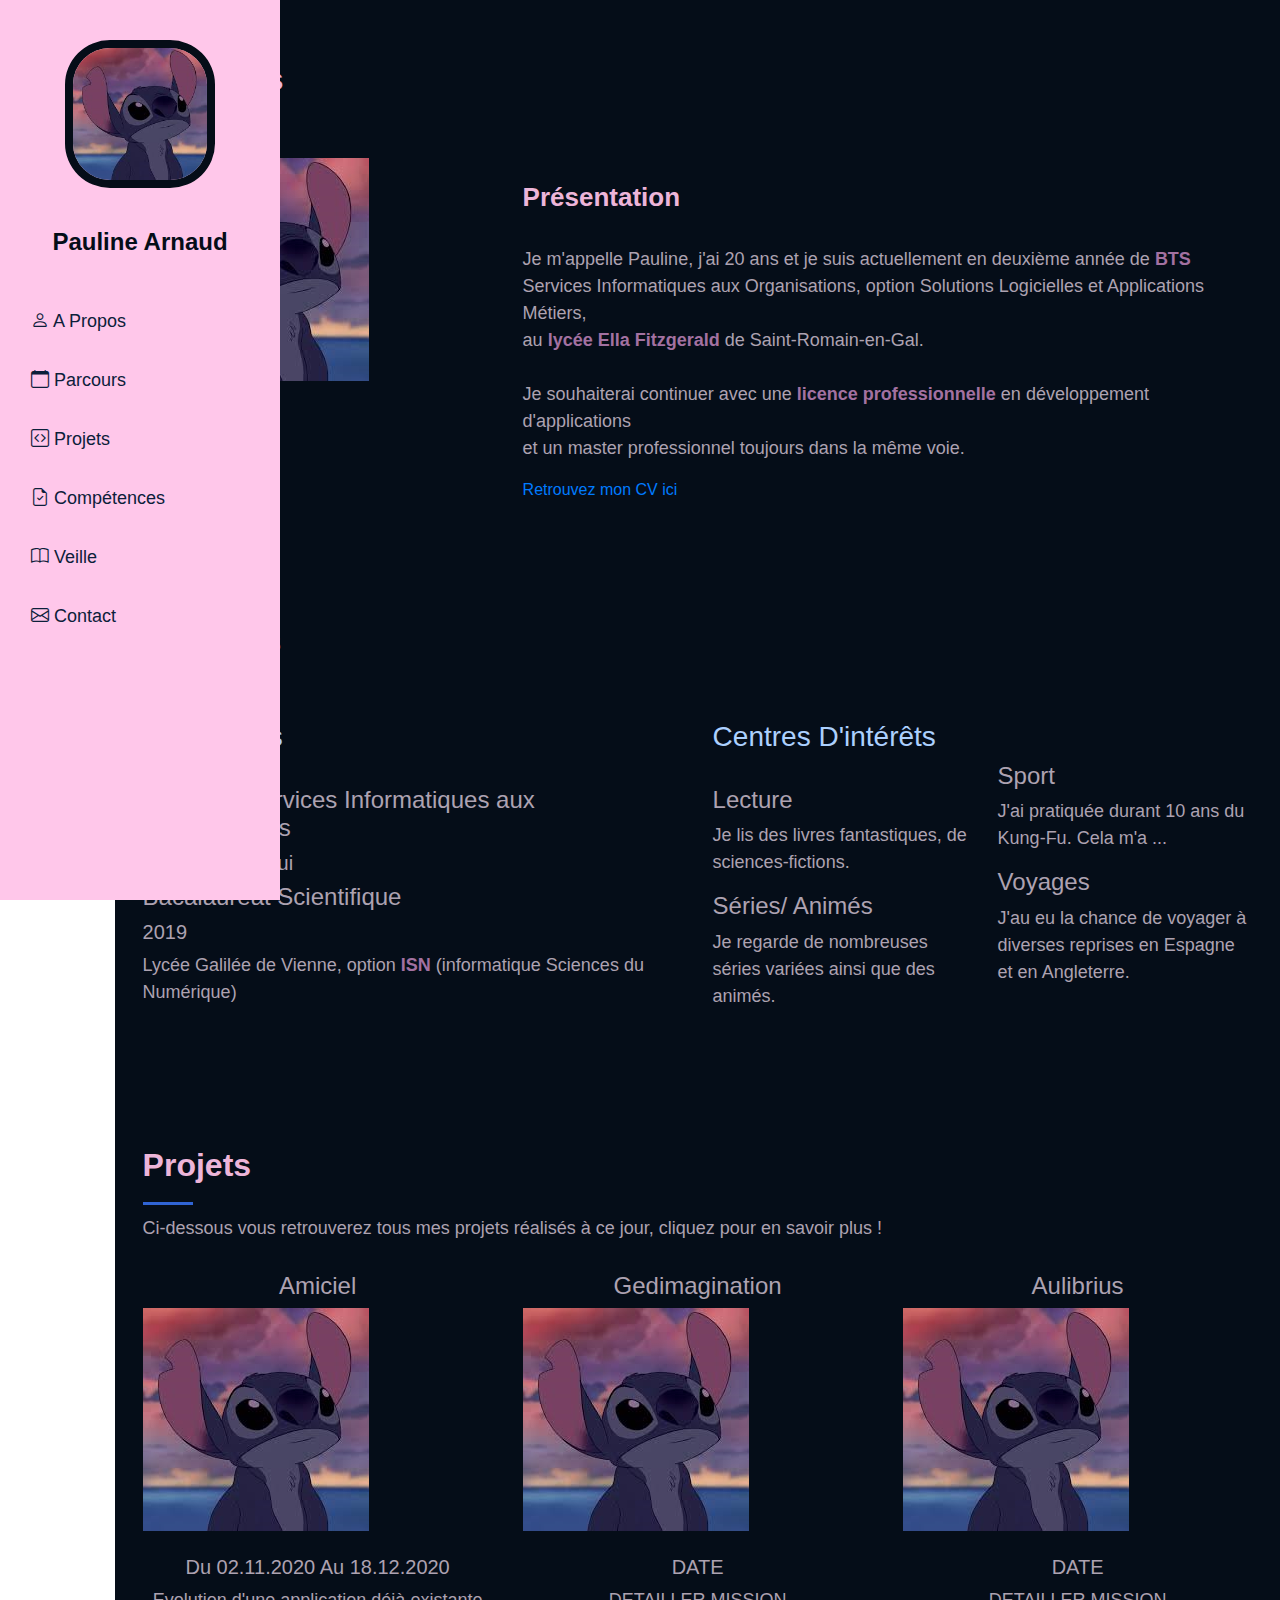
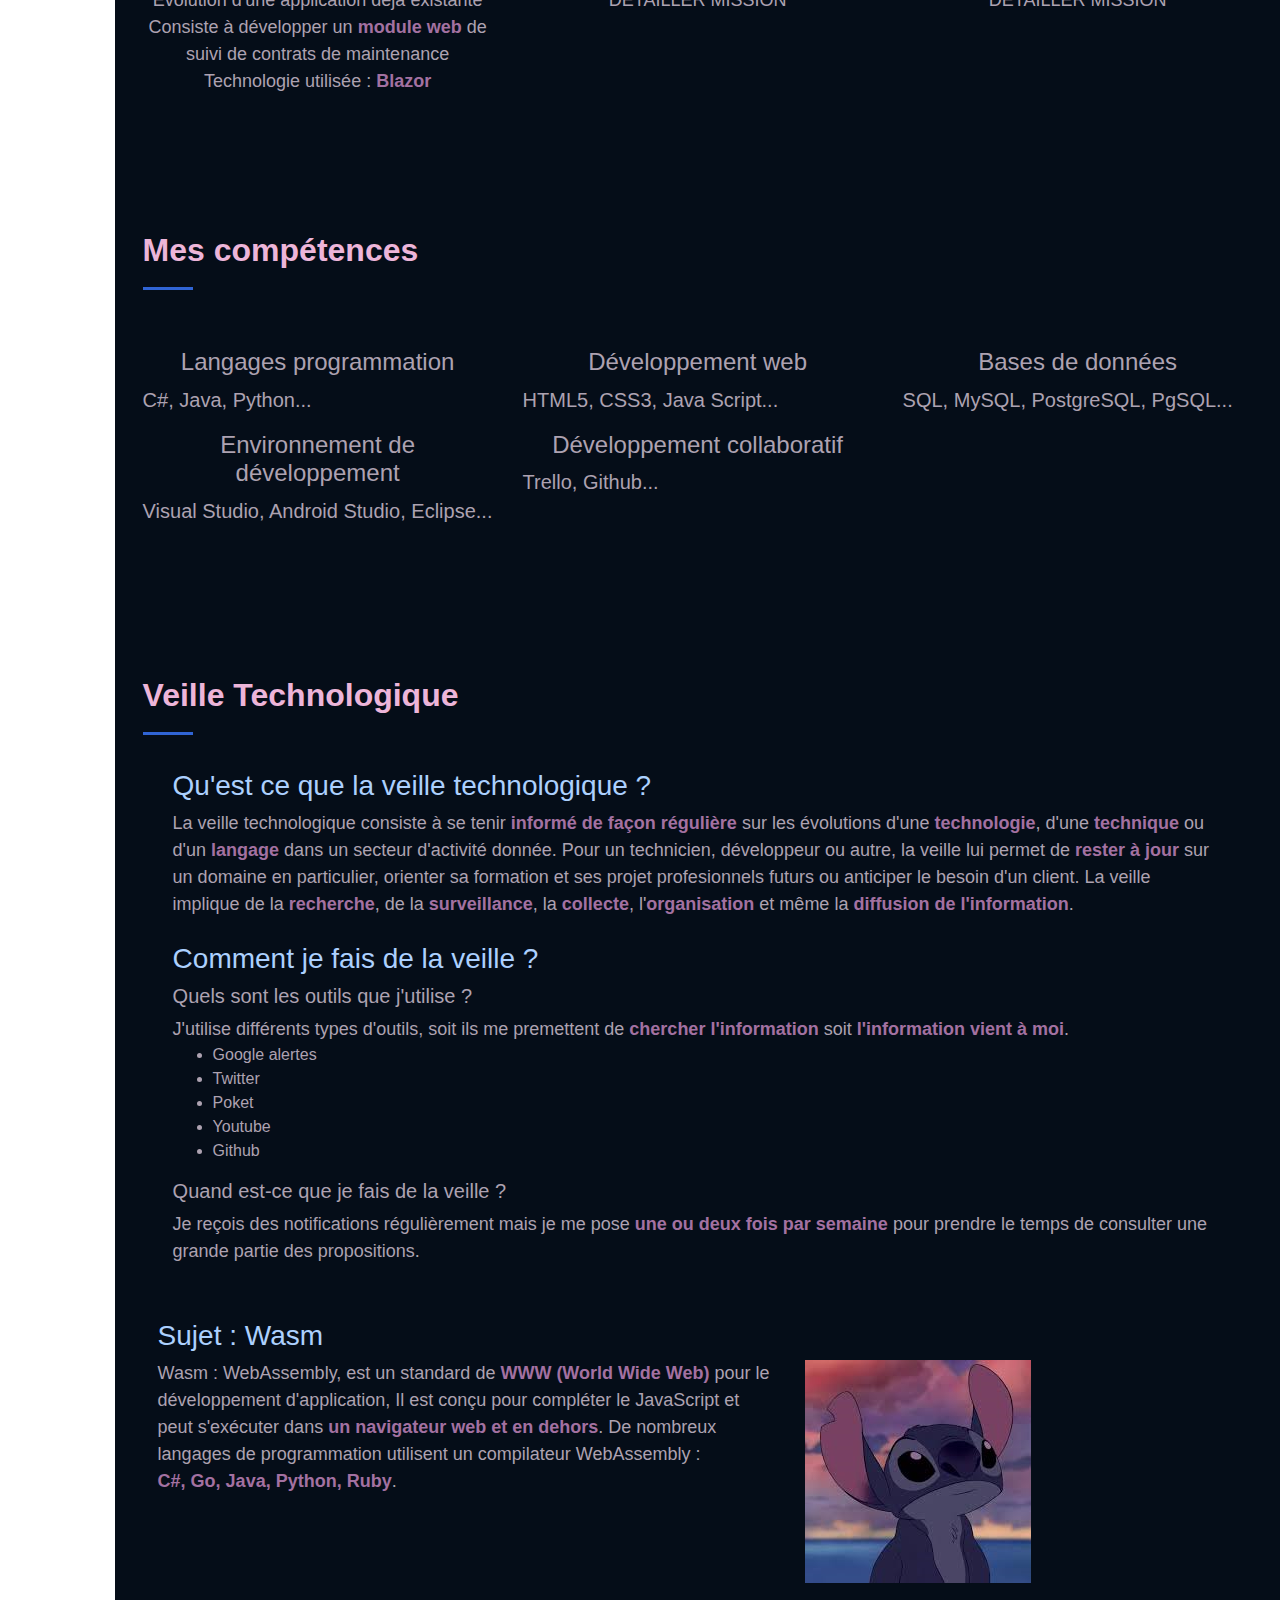
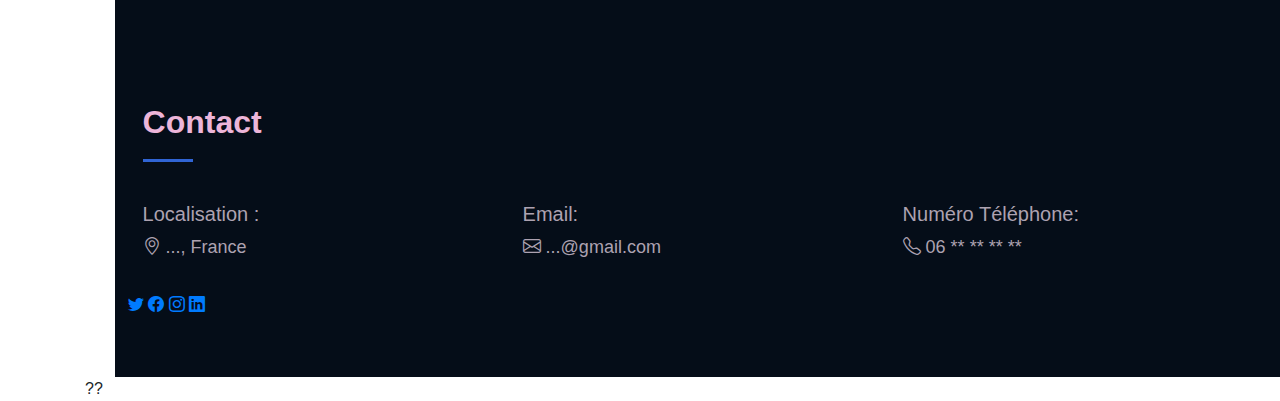
==== index.html @ 7d6a9b61 "Add files via upload" ====
<!DOCTYPE html>
<html lang="en">

<head>
  <meta charset="utf-8">
  <meta content="width=device-width, initial-scale=1.0" name="viewport">

  <title>ARNAUD Pauline Portfolio</title>

  <!-- Fichier CSS -->
  <meta name="viewport" content="width=device-width, initial-scale=1, shrink-to-fit=no">
  <link href="css/style.css" rel="stylesheet">
  <link rel="stylesheet" href="https://cdnjs.cloudflare.com/ajax/libs/font-awesome/4.7.0/css/font-awesome.min.css">
  <link rel="stylesheet" href="https://stackpath.bootstrapcdn.com/bootstrap/4.4.1/css/bootstrap.min.css" integrity="sha384-Vkoo8x4CGsO3+Hhxv8T/Q5PaXtkKtu6ug5TOeNV6gBiFeWPGFN9MuhOf23Q9Ifjh" crossorigin="anonymous">
  <!-- <link href="css/bootstrap.min.css" rel="stylesheet"> -->
  <link href="css/aos.css" rel="stylesheet">
  <link rel="stylesheet" href="https://cdn.jsdelivr.net/npm/bootstrap-icons@1.4.0/font/bootstrap-icons.css">
  <!-- <link href="css/venobox.css" rel="stylesheet"> pour addapter les images sur petit ecran -->

</head>

<body>
  <div id="screen" class="screen-i"></div>
  
  <!-- ======= Header ======= -->
  <header id="header">
    <div class="d-flex flex-column">

      <div class="profile">
        <img src="img/photo.png" alt="Pauline Arnaud" class="img-fluid">
        <center><h1 class="text-light"><a href="index.html">Pauline Arnaud</a></h1></center>
      </div>

      <div class="sidebar" id="mysidebar">
        <a href="#apropos"><i class="bi-person"></i> A Propos</a>
        <a href="#parcours"><i class="bi-calendar"></i> Parcours</a>
        <a href="#projets"><i class="bi-code-square"></i> Projets</a>
        <a href="#competences"><i class="bi-file-earmark-check"></i> Compétences</a>
        <a href="#veille"><i class="bi-book"></i> Veille</a>
        <a href="#contact"><i class="bi-envelope"></i> Contact</a>
        <a href="javascript:void(0);" class="icon" onclick="myFunction()"> Pauline Arnaud
          <i class="fa fa-bars"></i>
        </a>
      </div>

    </div>
  </header><!-- Fin Header -->
  
  <!-- ======= Hero Section ======= -->
  <section id="hero" class="hero-image" style="background-image: url(img/photo.png);">
    <div class="hero-container">
      <center><h1>Pauline Arnaud</h1></center>
      <p><span class="typed" data-typed-items="Bienvenue sur mon Portfolio !"></span>
    </div>

  </section>
  <!-- Fin Hero -->

  
  <main id="main">
    <!-- ======= A Propos Section ======= -->
  <section id="apropos" class="apropos">
    <div class="container">

      <div class="section-title">
        <h2>A Propos</h2>
      </div>

      <div class="row">
        <div class="col-lg-4">
          <img src="img/photo.png" class="img-fluid" alt="Arnaud Pauline">
        </div>
        <div class="col-lg-8 pt-4 pt-lg-0 content">
          <br><h3>Présentation</h3><br>
          <p>
           Je m'appelle Pauline, j'ai 20 ans et je suis actuellement en deuxième année de <strong>BTS</strong> Services Informatiques aux Organisations, option Solutions Logicielles et Applications Métiers,</br> au <strong>lycée Ella Fitzgerald</strong> de Saint-Romain-en-Gal.</br></br>
           Je souhaiterai continuer avec une <strong>licence professionnelle</strong> en développement d'applications</br>et un master professionnel toujours dans la même voie.
          </p>
    <div class="row">
            <div class="col-lg-6">
              <a href="documents/CV-ArnaudPauline.pdf" style="text-decoration:none;" target="_blank">Retrouvez mon CV ici</a>
            </div>
      </div>
    </div>
  </section>
  <!-- Fin A Propos Section -->


  <!-- ======= Parcours Section ======= -->
  <section id="parcours" class="parcours">
    <div class="container">

      <div class="section-title">
        <h2>Parcours</h2>
        </div>

      <div class="row">
        <div class="col-lg-6">
          <h3 class="parcours-title">Formations</h3>
          <div class="parcours-item">
          </br>
            <h4><b>BTS SIO</b> Services Informatiques aux Organisations</h4>
            <h5>2019-Aujourd'hui</h5>
          </div>
          <div class="parcours-item">
            <h4>Bacalauréat Scientifique</h4>
            <h5>2019</h5>
            <p>Lycée Galilée de Vienne, option <strong>ISN</strong> (informatique Sciences du Numérique)</p>
          </div>
        </div>
        <div class="col-lg-6">
          <h3 class="parcours-title">Centres D'intérêts</h3>
          <div class="row">
            <div class="col-lg-6 col-md-6">
              <div class="parcours-item">
              </br>
                <h4>Lecture</h4>
                <p>Je lis des livres fantastiques, de sciences-fictions.</p>
              </div>
              <div class="parcours-item">
                  <h4>Séries/ Animés</h4>
                  <p>Je regarde de nombreuses séries variées ainsi que des animés.</p>
              </div>
            </div>
            <div class="col-lg-6 col-md-6">
              <div class="parcours-item">
                <h4>Sport</h4>
                <p>J'ai pratiquée durant 10 ans du Kung-Fu. Cela m'a ...</p>
              </div>
              <div class="parcours-item">
                  <h4>Voyages</h4>
                  <p>J'au eu la chance de voyager à diverses reprises en Espagne et en Angleterre.</p>
              </div>
            </div>
          </div>
        </div>
      </div>

    </div>
  </section>
  <!-- Fin Parcours Section -->


  <!-- ======= Projets Section ======= -->
  <section id="projets" class="projets section-bg">
    <div class="container">

      <div class="section-title">
        <h2>Projets</h2>
        <p>Ci-dessous vous retrouverez tous mes projets réalisés à ce jour, cliquez pour en savoir plus !</p>
      </div>

      <div class="row projets-container">

        <div class="col-lg-4 col-md-6 projets-item">
          <h4 style="text-align:center">Amiciel</h4>
            <div class="projets-links">
              <a href="projet_amiciel.html" title="En savoir plus"><img src="img/photo.png" class="img-fluid"></a> 
            </div><br>
            <center><h5 class="date">Du 02.11.2020 Au 18.12.2020</h5></center>
            <p style="text-align: center;">Evolution d'une application déjà existante<br>Consiste à développer un <strong>module web</strong> de suivi de contrats de maintenance</br>Technologie utilisée : <strong>Blazor</strong></p>
        </div>

        <div class="col-lg-4 col-md-6 projets-item">
          <h4 style="text-align:center">Gedimagination</h4>
            <div class="projets-wrap">
              <a href="#" title="En savoir plus"><img src="img/photo.png" class="img-fluid"></a>
            </div><br>
            <center><h5 class="date">DATE</h5></center>
            <p style="text-align:center">DETAILLER MISSION</p>
      </div>

        <div class="col-lg-4 col-md-6 projets-item">
          <h4 style="text-align:center">Aulibrius</h4>
            <div class="projets-wrap">
              <a href="#" title="En savoir plus"><img src="img/photo.png" class="img-fluid"></a>  
            </div><br>
            <center><h5 class="date">DATE</h5></center>
            <p style="text-align:center">DETAILLER MISSION</p>
        </div>

      </div>
    </div>
  </section>
  <!-- Fin Projets Section -->


  <!-- ======= Mes compétences Section ======= -->
  <section id="competences" class="competences section-bg">
    <div class="container">

      <div class="section-title">
        <h2>Mes compétences</h2></br></br>
        <div class="row">
          <div class="col-lg-4 col-md-12 col-sm-12">
            <h4 class="text-center">Langages programmation</h4>
            <span class="lead">C#, Java, Python...</span>
          </div>
          <div class="col-lg-4 col-md-12 col-sm-12">
            <h4 class="text-center">Développement web</h4>
            <span class="lead">HTML5, CSS3, Java Script...</span>
          </div>
          <div class="col-lg-4 col-md-12 col-sm-12">
            <h4 class="text-center">Bases de données</h4>
            <span class="lead">SQL, MySQL, PostgreSQL, PgSQL...</span>
          </div>
        </div>
        <div class="row mt-3">
          <div class="col-lg-4 col-md-12 col-sm-12">
            <h4 class="text-center">Environnement de développement</h4>
            <span class="lead">Visual Studio, Android Studio, Eclipse...</span>
          </div>
          <div class="col-lg-4 col-md-12 col-sm-12">
            <h4 class="text-center">Développement collaboratif</h4>
            <span class="lead">Trello, Github...</span>
          </div>
        </div>
      </div>

    </div>
  </section>
  <!-- Fin Mes compétences Section -->


  <!-- ======= Veilles Section ======= -->
  <section id="veille" class="veille">
    <div class="container">
      <div class="section-title">
        <h2>Veille Technologique</h2></br>
        <div class="container">
          <div class="col-lg-12">
            <h3>Qu'est ce que la veille technologique ?</h3>
            <p>La veille technologique consiste à se tenir <strong>informé de façon régulière</strong> sur les évolutions d'une <strong>technologie</strong>, d'une <strong>technique</strong> ou d'un <strong>langage</strong> dans un secteur d'activité donnée.
               Pour un technicien, développeur ou autre, la veille lui permet de <strong>rester à jour</strong> sur un domaine en particulier, orienter sa formation et ses projet profesionnels futurs ou anticiper le besoin d'un client. 
              La veille implique de la <strong>recherche</strong>, de la <strong>surveillance</strong>, la <strong>collecte</strong>, l'<strong>organisation</strong> et même la <strong>diffusion de l'information</strong>.</p>
          </div></br>
          <div class="col-lg-12">
            <h3>Comment je fais de la veille ?</h3>
            <h5>Quels sont les outils que j'utilise ?</h5>
            <p>J'utilise différents types d'outils, soit ils me premettent de <strong>chercher l'information</strong> soit <strong>l'information vient à moi</strong>.</p>
            <ul class="list-outils">
              <li>Google alertes</li>
              <li>Twitter</li>
              <li>Poket</li>
              <li>Youtube</li>
              <li>Github</li>
            </ul>
            <h5>Quand est-ce que je fais de la veille ?</h5>
            <p>Je reçois des notifications régulièrement mais je me pose <strong>une ou deux fois par semaine</strong> pour prendre le temps de consulter une grande partie des propositions.</p></br>
          </div>
        </div>
        <!-- <a href="veille.html" title="En savoir plus"><img src="img/photo.png" class="img-fluid"></a>  -->
      </div>
      <div class="col-lg-12">
        <h3>Sujet : Wasm</h3>
        <div class="veille-links row">
          <p class="col-lg 6">Wasm : WebAssembly, est un standard de <strong>WWW (World Wide Web)</strong> pour le développement d'application, Il est conçu pour compléter le JavaScript et peut s'exécuter dans <strong>un navigateur web et en dehors</strong>. De nombreux langages de programmation utilisent un compilateur WebAssembly :</br><strong>C#, Go, Java, Python, Ruby</strong>.</p>
          <a href="veille.html" title="En savoir plus" class="col-lg-5"><img src="img/photo.png" class="img-fluid"></a>
        </div>
      </div>

    </div>
  </section>
  <!-- Fin Veilles Section -->


  <!-- ======= Contact Section ======= -->
  <section id="contact" class="contact">
    <div class="container">

      <div class="section-title">
        <h2>Contact</h2>
      </div>

      <div class="row">
        <div class="col-lg-4 info">
          <div class="address">
            <h5>Localisation :</h4>
            <p><i class="bi-geo-alt"></i> ..., France</p>
          </div>
        </div>
        <div class="col-lg-4">
          <div class="email">
            <h5>Email:</h4>
            <p><i class="bi-envelope"></i> ...@gmail.com</p>
          </div>
        </div>
        <div class="col-lg-4">
          <div class="phone">
            
            <h5>Numéro Téléphone:</h4>
            <p><i class="bi-telephone"></i> 06 ** ** ** **</p>
          </div>
        </div>

        <div class="social-links mt-3 text-center">
          <a href="#" class="twitter"><i class="bi-twitter"></i></a>
          <a href="#" class="facebook"><i class="bi-facebook"></i></a>
          <a href="#" class="instagram"><i class="bi-instagram"></i></a>
          <a href="#" class="linkedin"><i class="bi-linkedin"></i></a>
        </div>

      </div>

    </div>
  </section>
  <!-- Fin Contact Section -->
  </main>

  <!-- ======= Footer ======= -->
  <footer id="footer">
    <div class="container">
      <div>
        ??
      </div>
    </div>
  </footer>

  <script src="js/respnav.js"></script>

</body>

</html>
---- css/style.css ----
/*--------------------------------------------------------------
# General
--------------------------------------------------------------*/
body {
    font-family: "Open Sans", sans-serif;
    color: #EDB5D9;
    background-color: #05101F;
    position: relative;
  }
  
  a {
    color: #3a3a3b;
    text-decoration: none;
  }
  
  a:hover {
    color: #EDB5D9;
    text-decoration: none;
  }
  
  h1, h2, h3, h4, h5, h6 {
    font-family: "Poppins", sans-serif;
  }

  .screen-i{
    display: none;
  }

  p{
    font-size: large;
  }

  h3{
    color: #ACD0FE;
  }

/*--------------------------------------------------------------
  # Header
  --------------------------------------------------------------*/
  #header {
    position: fixed;
    top: 0;
    left: 0;
    bottom: 0;
    width: 280px;
    transition: all ease-in-out 0.5s;
    z-index: 9997;
    transition: all 0.5s;
    padding: 0 15px;
    background: #FFC7EA;
    overflow-y: auto;
  }
  
  #header .profile img {
    margin: 40px auto;
    display: block;
    width: 150px;
    border-radius: 30%;
    border: 8px solid #050D18;
  }
  
  #header .profile h1 {
    font-size: 24px;
    margin: 0;
    padding: 0;
    font-weight: 600;
    -moz-text-align-last: center;
    text-align-last: center;
    font-family: "Poppins", sans-serif;
  }
  
  #header .profile h1 a, #header .profile h1 a:hover {
    color: #050D18;
    text-decoration: none;
  }
  
  #main {
    margin-left: 9%;
  }
  
  @media (max-width: 1199px) {
    #header {
      width: 100%;
      height: auto;
      position: relative;
    }
    #header .profile {display: none;}
    #main {
      margin-left: 0;
    }
  }


  /*--------------------------------------------------------------
  # Navigation Menu
  --------------------------------------------------------------*/
  .sidebar {
    margin: 0;
    padding: 0;
    width: 200px;
    height: auto;
    padding-top: 35px;
    overflow: auto;
  }
  
  .sidebar a {
    display: block;
    color: #0C203A;
    font-size: 18px;
    padding: 16px;
    text-decoration: none;
  }

   
  .sidebar a:not(:last-child).active {
    background-color: #0C203A;
    color:  #EDB5D9;
  }
  
  .sidebar a:not(:last-child):hover:not(.active) {
    background-color: #0C203A;
    color: #EDB5D9;
  }
  
  .sidebar .icon{
    font-size: 24px;
    padding-right: 10px;
    display: none;
  }
  
  @media screen and (max-width: 1199px) {
    .sidebar {
      width: 100%;
      height: auto;
      position: relative;
      padding: 0%;
    }
    .sidebar a {float: left;}
  }
  
  
  
  @media screen and (max-width: 1199px) {
    .sidebar a:not(:last-child) {display: none;}
    .sidebar a.icon {
      display: block;
      float: right;
    }
  }
  
  @media screen and (max-width: 1199px) {
    .sidebar.responsive {
      position: fixed;
      margin-left: -15px;
      background: linear-gradient(#FFD6F9, #9198e5);
      /* background: linear-gradient(0.5turn, #EDB5D9, #A371A1, #050D18); */
    }
    .sidebar.responsive .icon {
      position: absolute;
      right: 0;
      top: 0;
      background-color: rgba(0, 0, 0, 0) ;
      color: white;
    }
    .sidebar.responsive a {
      float: none;
      display: block;
      text-align: left;
      text-decoration: none;
    }
  }



/*--------------------------------------------------------------
  # Hero Section
  --------------------------------------------------------------*/
  #hero {
    width: 100%;
    height: 100vh;
    background-size: cover;
    z-index: 2;
    min-width: 300px;

    background-position: center;
    background-repeat: no-repeat;
    background-size: cover; 
    position: relative;
  }
  
   #hero:before {
    content: "";
    background-color: #05101F;
    /*0A1C32
      0C203A
      092240
      071D37
      011A38
      06172C
      00132A
      05101F
      050D18*/
    
    position: absolute;
    bottom: 0;
    top: 0;
    left: 0;
    right: 0;
  } 
  
  #hero .hero-container {
    position: relative;
    z-index: 2;
    min-width: 300px;
  }
  
  #hero h1 {
    margin: 0 0 10px 0;
    font-size: 64px;
    font-weight: 700;
    line-height: 56px;
    color: #EDB5D9;
    margin-left: 10%;
  }
  
  #hero p {
    color: #EDB5D9;
    margin-bottom: 50px;
    font-size: 26px;
    font-family: "Poppins", sans-serif;
  }
  
  #hero p span {
    color: #EDB5D9;
    padding-bottom: 4px;
    letter-spacing: 1px;
    border-bottom: 3px solid black;
  }
  
   @media screen and (min-width: 1199px) {
    #hero {
      background-attachment: fixed;
      display: none;
    }
  }
   
  @media screen and (max-width: 768px) {
    #hero{
      display: none !important;
    }
    #hero h1 {
      font-size: 28px;
      line-height: 36px;
      margin: 0;
    }
    #hero h2 {
      font-size: 18px;
      line-height: 24px;
      margin-bottom: 30px;
    }
    #hero p span {
        font-size: 18px;
    }
    .screen-v{
      all: unset;
      height: 100%;
      width: 100%;
      position: absolute;
      z-index: 1;
      background-color: rgba(0, 0, 0, 0.5);
      display: block;
    }
  } 
  


  
/*--------------------------------------------------------------
  # Sections General
  --------------------------------------------------------------*/
  section {
    padding: 60px 0;
    overflow: hidden;
    background-color: #050D18;
    color: #ADA2B1;
  }
  
  .section-bg {
    background: #050D18;
  }
  
  .section-title {
    padding-bottom: 30px;
  }
  
  .section-title h2 {
    font-size: 32px;
    font-weight: bold;
    margin-bottom: 10px;
    padding-bottom: 20px;
    position: relative;
    color: #EDB5D9;
  }
  
  .section-title h2::after {
    content: '';
    position: absolute;
    display: block;
    width: 50px;
    height: 3px;
    background: #3064D4;
    bottom: 0;
    left: 0;
  }
  
  .section-title p {
    margin-bottom: 0;
  }

  strong, b{
    color: #A371A1;
    /*A371A1*/
  }



  /*--------------------------------------------------------------
  # A Propos
  --------------------------------------------------------------*/
  .apropos .content h3 {
    font-weight: 700;
    font-size: 26px;
    color: #EDB5D9;
  }
  
  .apropos .content ul {
    list-style: none;
    padding: 0;
  }
  
  .apropos .content ul li {
    padding-bottom: 10px;
  }
  
  .apropos .content ul i {
    font-size: 20px;
    padding-right: 2px;
    color: #fff;
  }
  
  .apropos .content p:last-child {
    margin-bottom: 0;
  }
  

  /*--------------------------------------------------------------
  # Mes compétences
  --------------------------------------------------------------*/

  

  /*--------------------------------------------------------------
  # Parcours
  --------------------------------------------------------------*/
  .resume .resume-title {
    font-size: 26px;
    font-weight: 700;
    margin-top: 20px;
    margin-bottom: 20px;
    color: #EDB5D9;
  }
  
  .resume .resume-item {
    padding: 0 0 20px 20px;
    margin-top: -2px;
    border-left: 2px solid rgb(48, 100, 212);
    position: relative;
  }
  
  .resume .resume-item h4 {
    line-height: 18px;
    font-size: 18px;
    font-weight: 600;
    text-transform: uppercase;
    font-family: "Poppins", sans-serif;
    color: #EDB5D9;
    margin-bottom: 10px;
  }
  
  .resume .resume-item h5 {
    font-size: 16px;
    background: #EDB5D9;
    color: #050d18;
    padding: 5px 15px;
    display: inline-block;
    font-weight: 600;
    margin-bottom: 10px;
  }
  
  .resume .resume-item ul {
    padding-left: 20px;
  }
  
  .resume .resume-item ul li {
    padding-bottom: 10px;
  }
  
  .resume .resume-item:last-child {
    padding-bottom: 0;
  }
  
  .resume .resume-item::before {
    content: "";
    position: absolute;
    width: 16px;
    height: 16px;
    border-radius: 50px;
    left: -9px;
    top: 0;
    background: #BCCFFF;
    border: 2px solid #3064D4;
  }
  
  /*--------------------------------------------------------------
  # Projets
  --------------------------------------------------------------*/
  .portfolio .portfolio-item {
    margin-bottom: 30px;
  }
  
  .portfolio .portfolio-wrap {
    transition: 0.3s;
    text-align: center;
    position: relative;
    overflow: hidden;
    z-index: 1;
  }
  
  /* .portfolio .portfolio-wrap::before {
    content: "";
    background: rgba(255, 255, 255, 0.5);
    position: absolute;
    left: 0;
    right: 0;
    top: 0;
    bottom: 0;
    transition: all ease-in-out 0.3s;
    z-index: 2;
    opacity: 0;
  } */
  
  .portfolio .portfolio-wrap .portfolio-links {
    opacity: 0.5;
    left: 0;
    right: 0;
    bottom: -60px;
    z-index: 3;
    position: absolute;
    transition: all ease-in-out 0.3s;
    display: flex;
    justify-content: center;
  }
  
  .portfolio .portfolio-wrap .portfolio-links a {
    color: #3064D4;
    font-size: 28px;
    text-align: center;
    background: rgba(237 181 217 / 80%);
    transition: 0.3s;
    width: 50%;
  }
  
  .portfolio .portfolio-wrap .portfolio-links a:hover {
    background: rgba(48 100 212 / 75%);
    color: #EDB5D9;
  }
  
  
  /* .portfolio .portfolio-wrap:hover::before {
    top: 0;
    left: 0;
    right: 0;
    bottom: 0;
    opacity: 0.5;
  } */
  
  .portfolio .portfolio-wrap:hover .portfolio-links {
    opacity: 1;
    bottom: 0;
  }
  
  .apropos .row .col-lg-4 .img-fluid{
    align-items: center;
  }



  /*--------------------------------------------------------------
  # Veilles
  --------------------------------------------------------------*/
---- css/venobox.css ----
/* ------ venobox.css --------*/
.vbox-overlay *, .vbox-overlay *:before, .vbox-overlay *:after{
    -webkit-backface-visibility: hidden;
    -webkit-box-sizing:border-box;
    -moz-box-sizing:border-box;
    box-sizing:border-box;
}
.vbox-overlay * { 
    -webkit-backface-visibility: visible;
    backface-visibility: visible;
}
.vbox-overlay{
    display: -webkit-flex;
    display: flex;
    -webkit-flex-direction: column;
    flex-direction: column;
    -webkit-justify-content: center;
    justify-content: center;
    -webkit-align-items: center;
    align-items: center;
    position: fixed;
    left: 0;
    top: 0;
    bottom: 0;
    right: 0;
    z-index: 999999;
}

/* ----- navigation ----- */
.vbox-title{
    width: 100%;
    height: 40px;
    float: left;
    text-align: center;
    line-height: 28px;
    font-size: 12px;
    padding: 6px 50px;
    overflow: hidden;
    position: fixed;
    display: none;
    left: 0;
    z-index: 89;
}
.vbox-close{
    cursor: pointer;
    position: fixed;
    top: -1px;
    right: 0;
    width: 50px;
    height: 40px;
    padding: 6px;
    display: block;
    background-position:10px center;
    overflow: hidden;
    font-size: 24px;
    line-height: 1;
    text-align: center;
    z-index: 99;
}
.vbox-left{
    cursor: pointer;
    position: fixed;
    left: 0;
    height: 40px;
    overflow: hidden;
    line-height: 28px;
    font-size: 12px;
    z-index: 99;
    display: flex;
    align-items:center;
}
.vbox-num{
    display: inline-block;
    margin: 6px 0 6px 15px;
}
/* ----- Social share ----- */
.vbox-share{
    line-height: 28px;
    font-size: 12px;
    overflow: hidden;
    position: fixed;
    left: 0;
    z-index: 98;
    display: flex;
    align-items:center;
    justify-content: center;
    width: 100%;
    text-align: center;
}
.vbox-share svg{
    max-height: 28px;
    width: 28px;
    z-index: 10;
    margin-left: 12px;
    margin-top: 6px;
    margin-bottom: 6px;
    vertical-align: middle;
}


/* ----- navigation ARROWS ----- */
.vbox-next, .vbox-prev{
    position: fixed;
    top: 50%;
    margin-top: -15px;
    overflow: hidden;
    cursor: pointer;
    display: block;
    width: 45px;
    height: 45px;
    z-index: 99;
}
.vbox-next span, .vbox-prev span{
    position: relative;
    width: 20px;
    height: 20px;
    border: 2px solid transparent;
    border-top-color: #B6B6B6;
    border-right-color: #B6B6B6;
    text-indent: -100px;
    position: absolute;
    top: 8px;
    display: block;
}
.vbox-prev{
    left: 15px;
}
.vbox-next{
    right: 15px;
}
.vbox-prev span{
    left: 10px;
    -ms-transform: rotate(-135deg);
    -webkit-transform: rotate(-135deg);
    transform: rotate(-135deg);
}
.vbox-next span{
    -ms-transform: rotate(45deg);
    -webkit-transform: rotate(45deg);
    transform: rotate(45deg);
    right: 10px;
}
/* ------- inline window ------ */
.vbox-inline{
    width: 420px;
    height: 315px;
    height: 70vh;
    padding: 10px;
    background: #fff;
    margin: 0 auto;
    overflow: auto;
    text-align: left;
}
/* ------- Video & iFrames window ------ */
.venoframe{
    max-width: 100%;
    width: 100%;
    border: none;
    width: 100%;
    height: 260px;
    height: 70vh;
}
.venoframe.vbvid{
    height: 260px;
}
@media (min-width: 768px) {
    .venoframe, .vbox-inline{
        width: 90%;
        height: 360px;
        height: 70vh;
    }
    .venoframe.vbvid{
        width: 640px;
        height: 360px;
    }
}
@media (min-width: 992px) {
    .venoframe, .vbox-inline{
        max-width: 1200px;
        width: 80%;
        height: 540px;
        height: 70vh;
    }
    .venoframe.vbvid{
        width: 960px;
        height: 540px;
    }
}
/* 
Please do NOT edit this part! 
or at least read this note: http://i.imgur.com/7C0ws9e.gif
*/
.vbox-open{
    overflow: hidden;
}
.vbox-container{
    position: absolute;
    left: 0;
    right: 0;
    top: 0;
    bottom: 0;
    overflow-x: hidden;
    overflow-y: scroll;
    overflow-scrolling: touch;
    -webkit-overflow-scrolling: touch;
    z-index: 20;
    max-height: 100%;

}

.vbox-content{
    text-align: center;
    float: left;
    width: 100%;
    position: relative;
    overflow: hidden;
    padding: 20px 4%;
}
.vbox-container img{
    max-width: 100%;
    height: auto;
}
.vbox-figlio{
    box-shadow: 0 0 12px rgba(0,0,0,0.19), 0 6px 6px rgba(0,0,0,0.23);
    max-width: 100%;
    text-align: initial;
}
img.vbox-figlio{
    -webkit-user-select: none;
-khtml-user-select: none;
-moz-user-select: none;
-o-user-select: none;
user-select: none;
}
.vbox-content.swipe-left{
    margin-left: -200px !important;
}
.vbox-content.swipe-right{
    margin-left: 200px !important;
}
.vbox-animated{
    webkit-transition: margin 300ms ease-out;
    transition: margin 300ms ease-out;
}

/* ---------- preloader ----------
 * SPINKIT 
 * http://tobiasahlin.com/spinkit/
-------------------------------- */
.sk-double-bounce,.sk-rotating-plane{width:40px;height:40px;margin:40px auto}.sk-rotating-plane{background-color:#333;-webkit-animation:sk-rotatePlane 1.2s infinite ease-in-out;animation:sk-rotatePlane 1.2s infinite ease-in-out}@-webkit-keyframes sk-rotatePlane{0%{-webkit-transform:perspective(120px) rotateX(0) rotateY(0);transform:perspective(120px) rotateX(0) rotateY(0)}50%{-webkit-transform:perspective(120px) rotateX(-180.1deg) rotateY(0);transform:perspective(120px) rotateX(-180.1deg) rotateY(0)}100%{-webkit-transform:perspective(120px) rotateX(-180deg) rotateY(-179.9deg);transform:perspective(120px) rotateX(-180deg) rotateY(-179.9deg)}}@keyframes sk-rotatePlane{0%{-webkit-transform:perspective(120px) rotateX(0) rotateY(0);transform:perspective(120px) rotateX(0) rotateY(0)}50%{-webkit-transform:perspective(120px) rotateX(-180.1deg) rotateY(0);transform:perspective(120px) rotateX(-180.1deg) rotateY(0)}100%{-webkit-transform:perspective(120px) rotateX(-180deg) rotateY(-179.9deg);transform:perspective(120px) rotateX(-180deg) rotateY(-179.9deg)}}.sk-double-bounce{position:relative}.sk-double-bounce .sk-child{width:100%;height:100%;border-radius:50%;background-color:#333;opacity:.6;position:absolute;top:0;left:0;-webkit-animation:sk-doubleBounce 2s infinite ease-in-out;animation:sk-doubleBounce 2s infinite ease-in-out}.sk-chasing-dots .sk-child,.sk-spinner-pulse,.sk-three-bounce .sk-child{background-color:#333;border-radius:100%}.sk-double-bounce .sk-double-bounce2{-webkit-animation-delay:-1s;animation-delay:-1s}@-webkit-keyframes sk-doubleBounce{0%,100%{-webkit-transform:scale(0);transform:scale(0)}50%{-webkit-transform:scale(1);transform:scale(1)}}@keyframes sk-doubleBounce{0%,100%{-webkit-transform:scale(0);transform:scale(0)}50%{-webkit-transform:scale(1);transform:scale(1)}}.sk-wave{margin:40px auto;width:50px;height:40px;text-align:center;font-size:10px}.sk-wave .sk-rect{background-color:#333;height:100%;width:6px;display:inline-block;-webkit-animation:sk-waveStretchDelay 1.2s infinite ease-in-out;animation:sk-waveStretchDelay 1.2s infinite ease-in-out}.sk-wave .sk-rect1{-webkit-animation-delay:-1.2s;animation-delay:-1.2s}.sk-wave .sk-rect2{-webkit-animation-delay:-1.1s;animation-delay:-1.1s}.sk-wave .sk-rect3{-webkit-animation-delay:-1s;animation-delay:-1s}.sk-wave .sk-rect4{-webkit-animation-delay:-.9s;animation-delay:-.9s}.sk-wave .sk-rect5{-webkit-animation-delay:-.8s;animation-delay:-.8s}@-webkit-keyframes sk-waveStretchDelay{0%,100%,40%{-webkit-transform:scaleY(.4);transform:scaleY(.4)}20%{-webkit-transform:scaleY(1);transform:scaleY(1)}}@keyframes sk-waveStretchDelay{0%,100%,40%{-webkit-transform:scaleY(.4);transform:scaleY(.4)}20%{-webkit-transform:scaleY(1);transform:scaleY(1)}}.sk-wandering-cubes{margin:40px auto;width:40px;height:40px;position:relative}.sk-wandering-cubes .sk-cube{background-color:#333;width:10px;height:10px;position:absolute;top:0;left:0;-webkit-animation:sk-wanderingCube 1.8s ease-in-out -1.8s infinite both;animation:sk-wanderingCube 1.8s ease-in-out -1.8s infinite both}.sk-chasing-dots,.sk-spinner-pulse{width:40px;height:40px;margin:40px auto}.sk-wandering-cubes .sk-cube2{-webkit-animation-delay:-.9s;animation-delay:-.9s}@-webkit-keyframes sk-wanderingCube{0%{-webkit-transform:rotate(0);transform:rotate(0)}25%{-webkit-transform:translateX(30px) rotate(-90deg) scale(.5);transform:translateX(30px) rotate(-90deg) scale(.5)}50%{-webkit-transform:translateX(30px) translateY(30px) rotate(-179deg);transform:translateX(30px) translateY(30px) rotate(-179deg)}50.1%{-webkit-transform:translateX(30px) translateY(30px) rotate(-180deg);transform:translateX(30px) translateY(30px) rotate(-180deg)}75%{-webkit-transform:translateX(0) translateY(30px) rotate(-270deg) scale(.5);transform:translateX(0) translateY(30px) rotate(-270deg) scale(.5)}100%{-webkit-transform:rotate(-360deg);transform:rotate(-360deg)}}@keyframes sk-wanderingCube{0%{-webkit-transform:rotate(0);transform:rotate(0)}25%{-webkit-transform:translateX(30px) rotate(-90deg) scale(.5);transform:translateX(30px) rotate(-90deg) scale(.5)}50%{-webkit-transform:translateX(30px) translateY(30px) rotate(-179deg);transform:translateX(30px) translateY(30px) rotate(-179deg)}50.1%{-webkit-transform:translateX(30px) translateY(30px) rotate(-180deg);transform:translateX(30px) translateY(30px) rotate(-180deg)}75%{-webkit-transform:translateX(0) translateY(30px) rotate(-270deg) scale(.5);transform:translateX(0) translateY(30px) rotate(-270deg) scale(.5)}100%{-webkit-transform:rotate(-360deg);transform:rotate(-360deg)}}.sk-spinner-pulse{-webkit-animation:sk-pulseScaleOut 1s infinite ease-in-out;animation:sk-pulseScaleOut 1s infinite ease-in-out}@-webkit-keyframes sk-pulseScaleOut{0%{-webkit-transform:scale(0);transform:scale(0)}100%{-webkit-transform:scale(1);transform:scale(1);opacity:0}}@keyframes sk-pulseScaleOut{0%{-webkit-transform:scale(0);transform:scale(0)}100%{-webkit-transform:scale(1);transform:scale(1);opacity:0}}.sk-chasing-dots{position:relative;text-align:center;-webkit-animation:sk-chasingDotsRotate 2s infinite linear;animation:sk-chasingDotsRotate 2s infinite linear}.sk-chasing-dots .sk-child{width:60%;height:60%;display:inline-block;position:absolute;top:0;-webkit-animation:sk-chasingDotsBounce 2s infinite ease-in-out;animation:sk-chasingDotsBounce 2s infinite ease-in-out}.sk-chasing-dots .sk-dot2{top:auto;bottom:0;-webkit-animation-delay:-1s;animation-delay:-1s}@-webkit-keyframes sk-chasingDotsRotate{100%{-webkit-transform:rotate(360deg);transform:rotate(360deg)}}@keyframes sk-chasingDotsRotate{100%{-webkit-transform:rotate(360deg);transform:rotate(360deg)}}@-webkit-keyframes sk-chasingDotsBounce{0%,100%{-webkit-transform:scale(0);transform:scale(0)}50%{-webkit-transform:scale(1);transform:scale(1)}}@keyframes sk-chasingDotsBounce{0%,100%{-webkit-transform:scale(0);transform:scale(0)}50%{-webkit-transform:scale(1);transform:scale(1)}}.sk-three-bounce{margin:40px auto;width:80px;text-align:center}.sk-three-bounce .sk-child{width:20px;height:20px;display:inline-block;-webkit-animation:sk-three-bounce 1.4s ease-in-out 0s infinite both;animation:sk-three-bounce 1.4s ease-in-out 0s infinite both}.sk-circle .sk-child:before,.sk-fading-circle .sk-circle:before{display:block;border-radius:100%;content:'';background-color:#333}.sk-three-bounce .sk-bounce1{-webkit-animation-delay:-.32s;animation-delay:-.32s}.sk-three-bounce .sk-bounce2{-webkit-animation-delay:-.16s;animation-delay:-.16s}@-webkit-keyframes sk-three-bounce{0%,100%,80%{-webkit-transform:scale(0);transform:scale(0)}40%{-webkit-transform:scale(1);transform:scale(1)}}@keyframes sk-three-bounce{0%,100%,80%{-webkit-transform:scale(0);transform:scale(0)}40%{-webkit-transform:scale(1);transform:scale(1)}}.sk-circle{margin:40px auto;width:40px;height:40px;position:relative}.sk-circle .sk-child{width:100%;height:100%;position:absolute;left:0;top:0}.sk-circle .sk-child:before{margin:0 auto;width:15%;height:15%;-webkit-animation:sk-circleBounceDelay 1.2s infinite ease-in-out both;animation:sk-circleBounceDelay 1.2s infinite ease-in-out both}.sk-circle .sk-circle2{-webkit-transform:rotate(30deg);-ms-transform:rotate(30deg);transform:rotate(30deg)}.sk-circle .sk-circle3{-webkit-transform:rotate(60deg);-ms-transform:rotate(60deg);transform:rotate(60deg)}.sk-circle .sk-circle4{-webkit-transform:rotate(90deg);-ms-transform:rotate(90deg);transform:rotate(90deg)}.sk-circle .sk-circle5{-webkit-transform:rotate(120deg);-ms-transform:rotate(120deg);transform:rotate(120deg)}.sk-circle .sk-circle6{-webkit-transform:rotate(150deg);-ms-transform:rotate(150deg);transform:rotate(150deg)}.sk-circle .sk-circle7{-webkit-transform:rotate(180deg);-ms-transform:rotate(180deg);transform:rotate(180deg)}.sk-circle .sk-circle8{-webkit-transform:rotate(210deg);-ms-transform:rotate(210deg);transform:rotate(210deg)}.sk-circle .sk-circle9{-webkit-transform:rotate(240deg);-ms-transform:rotate(240deg);transform:rotate(240deg)}.sk-circle .sk-circle10{-webkit-transform:rotate(270deg);-ms-transform:rotate(270deg);transform:rotate(270deg)}.sk-circle .sk-circle11{-webkit-transform:rotate(300deg);-ms-transform:rotate(300deg);transform:rotate(300deg)}.sk-circle .sk-circle12{-webkit-transform:rotate(330deg);-ms-transform:rotate(330deg);transform:rotate(330deg)}.sk-circle .sk-circle2:before{-webkit-animation-delay:-1.1s;animation-delay:-1.1s}.sk-circle .sk-circle3:before{-webkit-animation-delay:-1s;animation-delay:-1s}.sk-circle .sk-circle4:before{-webkit-animation-delay:-.9s;animation-delay:-.9s}.sk-circle .sk-circle5:before{-webkit-animation-delay:-.8s;animation-delay:-.8s}.sk-circle .sk-circle6:before{-webkit-animation-delay:-.7s;animation-delay:-.7s}.sk-circle .sk-circle7:before{-webkit-animation-delay:-.6s;animation-delay:-.6s}.sk-circle .sk-circle8:before{-webkit-animation-delay:-.5s;animation-delay:-.5s}.sk-circle .sk-circle9:before{-webkit-animation-delay:-.4s;animation-delay:-.4s}.sk-circle .sk-circle10:before{-webkit-animation-delay:-.3s;animation-delay:-.3s}.sk-circle .sk-circle11:before{-webkit-animation-delay:-.2s;animation-delay:-.2s}.sk-circle .sk-circle12:before{-webkit-animation-delay:-.1s;animation-delay:-.1s}@-webkit-keyframes sk-circleBounceDelay{0%,100%,80%{-webkit-transform:scale(0);transform:scale(0)}40%{-webkit-transform:scale(1);transform:scale(1)}}@keyframes sk-circleBounceDelay{0%,100%,80%{-webkit-transform:scale(0);transform:scale(0)}40%{-webkit-transform:scale(1);transform:scale(1)}}.sk-cube-grid{width:40px;height:40px;margin:40px auto}.sk-cube-grid .sk-cube{width:33.33%;height:33.33%;background-color:#333;float:left;-webkit-animation:sk-cubeGridScaleDelay 1.3s infinite ease-in-out;animation:sk-cubeGridScaleDelay 1.3s infinite ease-in-out}.sk-cube-grid .sk-cube1{-webkit-animation-delay:.2s;animation-delay:.2s}.sk-cube-grid .sk-cube2{-webkit-animation-delay:.3s;animation-delay:.3s}.sk-cube-grid .sk-cube3{-webkit-animation-delay:.4s;animation-delay:.4s}.sk-cube-grid .sk-cube4{-webkit-animation-delay:.1s;animation-delay:.1s}.sk-cube-grid .sk-cube5{-webkit-animation-delay:.2s;animation-delay:.2s}.sk-cube-grid .sk-cube6{-webkit-animation-delay:.3s;animation-delay:.3s}.sk-cube-grid .sk-cube7{-webkit-animation-delay:0ms;animation-delay:0ms}.sk-cube-grid .sk-cube8{-webkit-animation-delay:.1s;animation-delay:.1s}.sk-cube-grid .sk-cube9{-webkit-animation-delay:.2s;animation-delay:.2s}@-webkit-keyframes sk-cubeGridScaleDelay{0%,100%,70%{-webkit-transform:scale3D(1,1,1);transform:scale3D(1,1,1)}35%{-webkit-transform:scale3D(0,0,1);transform:scale3D(0,0,1)}}@keyframes sk-cubeGridScaleDelay{0%,100%,70%{-webkit-transform:scale3D(1,1,1);transform:scale3D(1,1,1)}35%{-webkit-transform:scale3D(0,0,1);transform:scale3D(0,0,1)}}.sk-fading-circle{margin:40px auto;width:40px;height:40px;position:relative}.sk-fading-circle .sk-circle{width:100%;height:100%;position:absolute;left:0;top:0}.sk-fading-circle .sk-circle:before{margin:0 auto;width:15%;height:15%;-webkit-animation:sk-circleFadeDelay 1.2s infinite ease-in-out both;animation:sk-circleFadeDelay 1.2s infinite ease-in-out both}.sk-fading-circle .sk-circle2{-webkit-transform:rotate(30deg);-ms-transform:rotate(30deg);transform:rotate(30deg)}.sk-fading-circle .sk-circle3{-webkit-transform:rotate(60deg);-ms-transform:rotate(60deg);transform:rotate(60deg)}.sk-fading-circle .sk-circle4{-webkit-transform:rotate(90deg);-ms-transform:rotate(90deg);transform:rotate(90deg)}.sk-fading-circle .sk-circle5{-webkit-transform:rotate(120deg);-ms-transform:rotate(120deg);transform:rotate(120deg)}.sk-fading-circle .sk-circle6{-webkit-transform:rotate(150deg);-ms-transform:rotate(150deg);transform:rotate(150deg)}.sk-fading-circle .sk-circle7{-webkit-transform:rotate(180deg);-ms-transform:rotate(180deg);transform:rotate(180deg)}.sk-fading-circle .sk-circle8{-webkit-transform:rotate(210deg);-ms-transform:rotate(210deg);transform:rotate(210deg)}.sk-fading-circle .sk-circle9{-webkit-transform:rotate(240deg);-ms-transform:rotate(240deg);transform:rotate(240deg)}.sk-fading-circle .sk-circle10{-webkit-transform:rotate(270deg);-ms-transform:rotate(270deg);transform:rotate(270deg)}.sk-fading-circle .sk-circle11{-webkit-transform:rotate(300deg);-ms-transform:rotate(300deg);transform:rotate(300deg)}.sk-fading-circle .sk-circle12{-webkit-transform:rotate(330deg);-ms-transform:rotate(330deg);transform:rotate(330deg)}.sk-fading-circle .sk-circle2:before{-webkit-animation-delay:-1.1s;animation-delay:-1.1s}.sk-fading-circle .sk-circle3:before{-webkit-animation-delay:-1s;animation-delay:-1s}.sk-fading-circle .sk-circle4:before{-webkit-animation-delay:-.9s;animation-delay:-.9s}.sk-fading-circle .sk-circle5:before{-webkit-animation-delay:-.8s;animation-delay:-.8s}.sk-fading-circle .sk-circle6:before{-webkit-animation-delay:-.7s;animation-delay:-.7s}.sk-fading-circle .sk-circle7:before{-webkit-animation-delay:-.6s;animation-delay:-.6s}.sk-fading-circle .sk-circle8:before{-webkit-animation-delay:-.5s;animation-delay:-.5s}.sk-fading-circle .sk-circle9:before{-webkit-animation-delay:-.4s;animation-delay:-.4s}.sk-fading-circle .sk-circle10:before{-webkit-animation-delay:-.3s;animation-delay:-.3s}.sk-fading-circle .sk-circle11:before{-webkit-animation-delay:-.2s;animation-delay:-.2s}.sk-fading-circle .sk-circle12:before{-webkit-animation-delay:-.1s;animation-delay:-.1s}@-webkit-keyframes sk-circleFadeDelay{0%,100%,39%{opacity:0}40%{opacity:1}}@keyframes sk-circleFadeDelay{0%,100%,39%{opacity:0}40%{opacity:1}}.sk-folding-cube{margin:40px auto;width:40px;height:40px;position:relative;-webkit-transform:rotateZ(45deg);transform:rotateZ(45deg)}.sk-folding-cube .sk-cube{float:left;width:50%;height:50%;position:relative;-webkit-transform:scale(1.1);-ms-transform:scale(1.1);transform:scale(1.1)}.sk-folding-cube .sk-cube:before{content:'';position:absolute;top:0;left:0;width:100%;height:100%;background-color:#333;-webkit-animation:sk-foldCubeAngle 2.4s infinite linear both;animation:sk-foldCubeAngle 2.4s infinite linear both;-webkit-transform-origin:100% 100%;-ms-transform-origin:100% 100%;transform-origin:100% 100%}.sk-folding-cube .sk-cube2{-webkit-transform:scale(1.1) rotateZ(90deg);transform:scale(1.1) rotateZ(90deg)}.sk-folding-cube .sk-cube3{-webkit-transform:scale(1.1) rotateZ(180deg);transform:scale(1.1) rotateZ(180deg)}.sk-folding-cube .sk-cube4{-webkit-transform:scale(1.1) rotateZ(270deg);transform:scale(1.1) rotateZ(270deg)}.sk-folding-cube .sk-cube2:before{-webkit-animation-delay:.3s;animation-delay:.3s}.sk-folding-cube .sk-cube3:before{-webkit-animation-delay:.6s;animation-delay:.6s}.sk-folding-cube .sk-cube4:before{-webkit-animation-delay:.9s;animation-delay:.9s}@-webkit-keyframes sk-foldCubeAngle{0%,10%{-webkit-transform:perspective(140px) rotateX(-180deg);transform:perspective(140px) rotateX(-180deg);opacity:0}25%,75%{-webkit-transform:perspective(140px) rotateX(0);transform:perspective(140px) rotateX(0);opacity:1}100%,90%{-webkit-transform:perspective(140px) rotateY(180deg);transform:perspective(140px) rotateY(180deg);opacity:0}}@keyframes sk-foldCubeAngle{0%,10%{-webkit-transform:perspective(140px) rotateX(-180deg);transform:perspective(140px) rotateX(-180deg);opacity:0}25%,75%{-webkit-transform:perspective(140px) rotateX(0);transform:perspective(140px) rotateX(0);opacity:1}100%,90%{-webkit-transform:perspective(140px) rotateY(180deg);transform:perspective(140px) rotateY(180deg);opacity:0}}
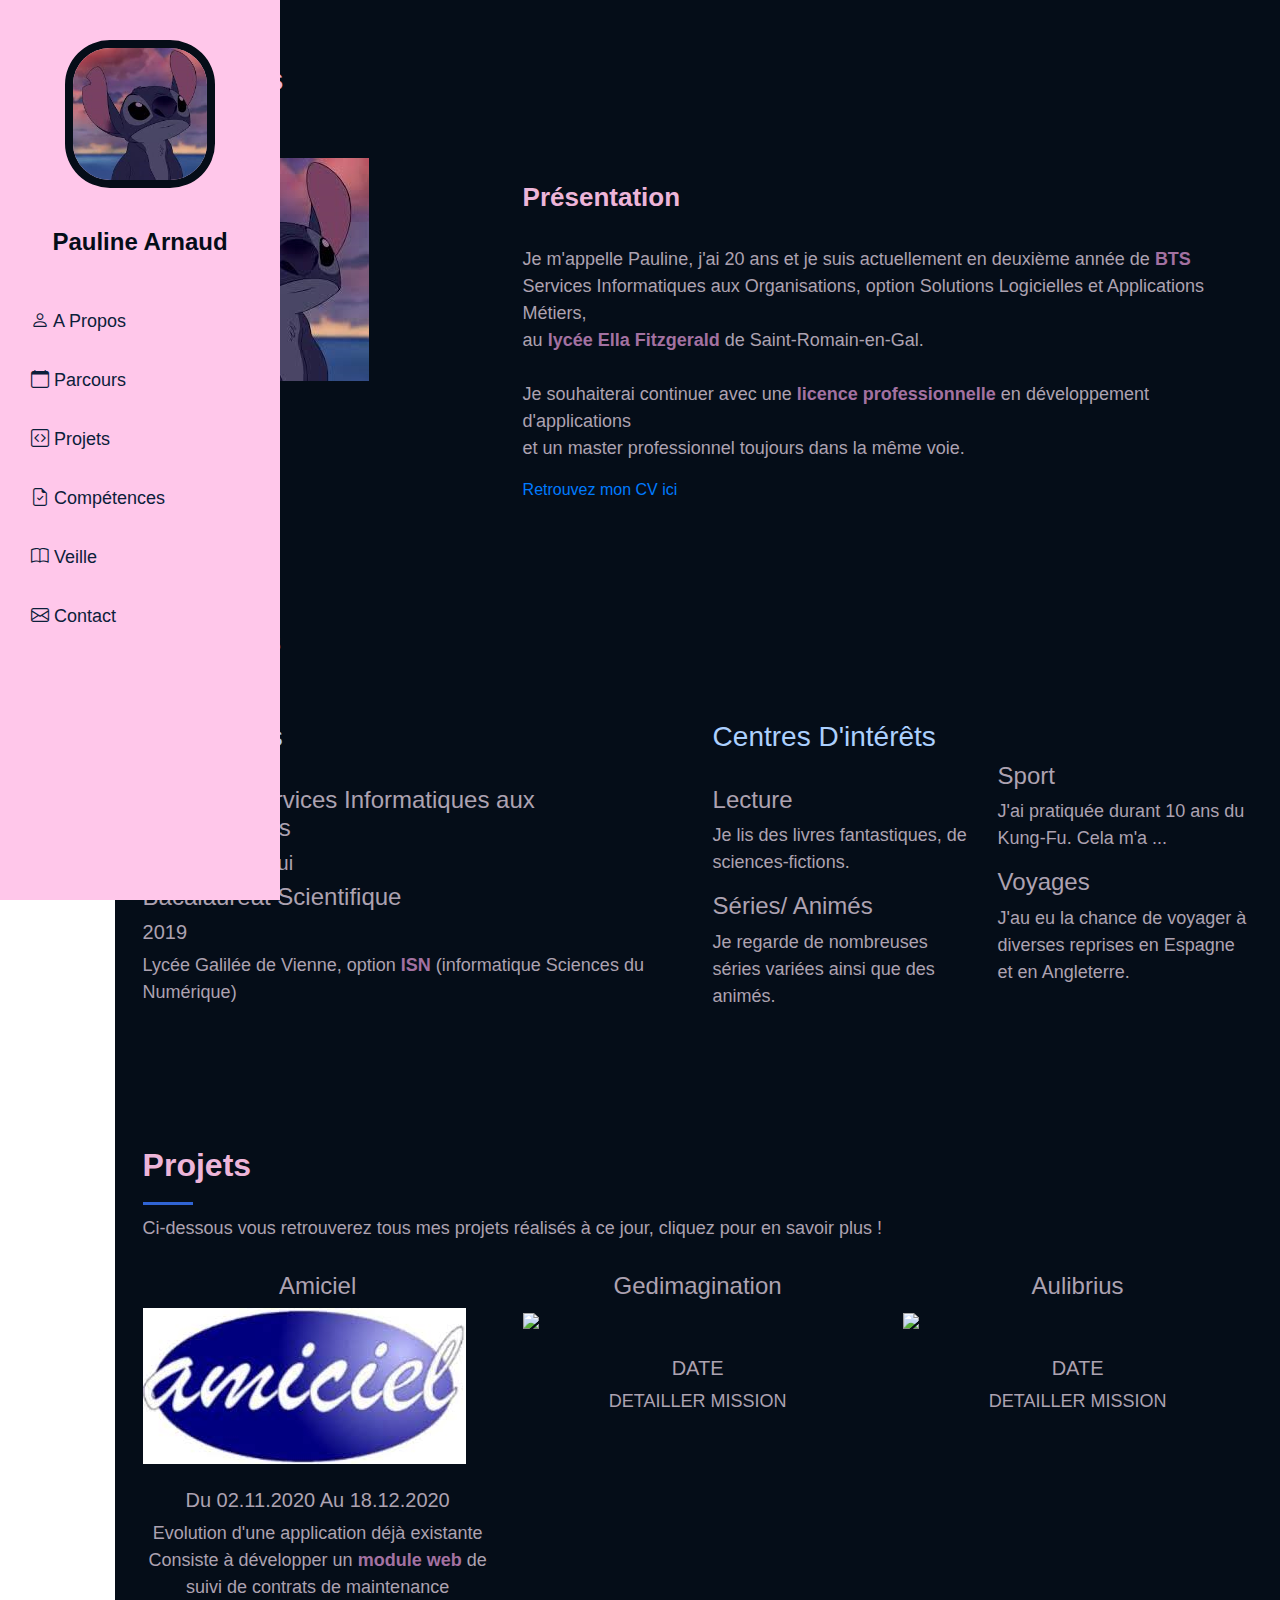
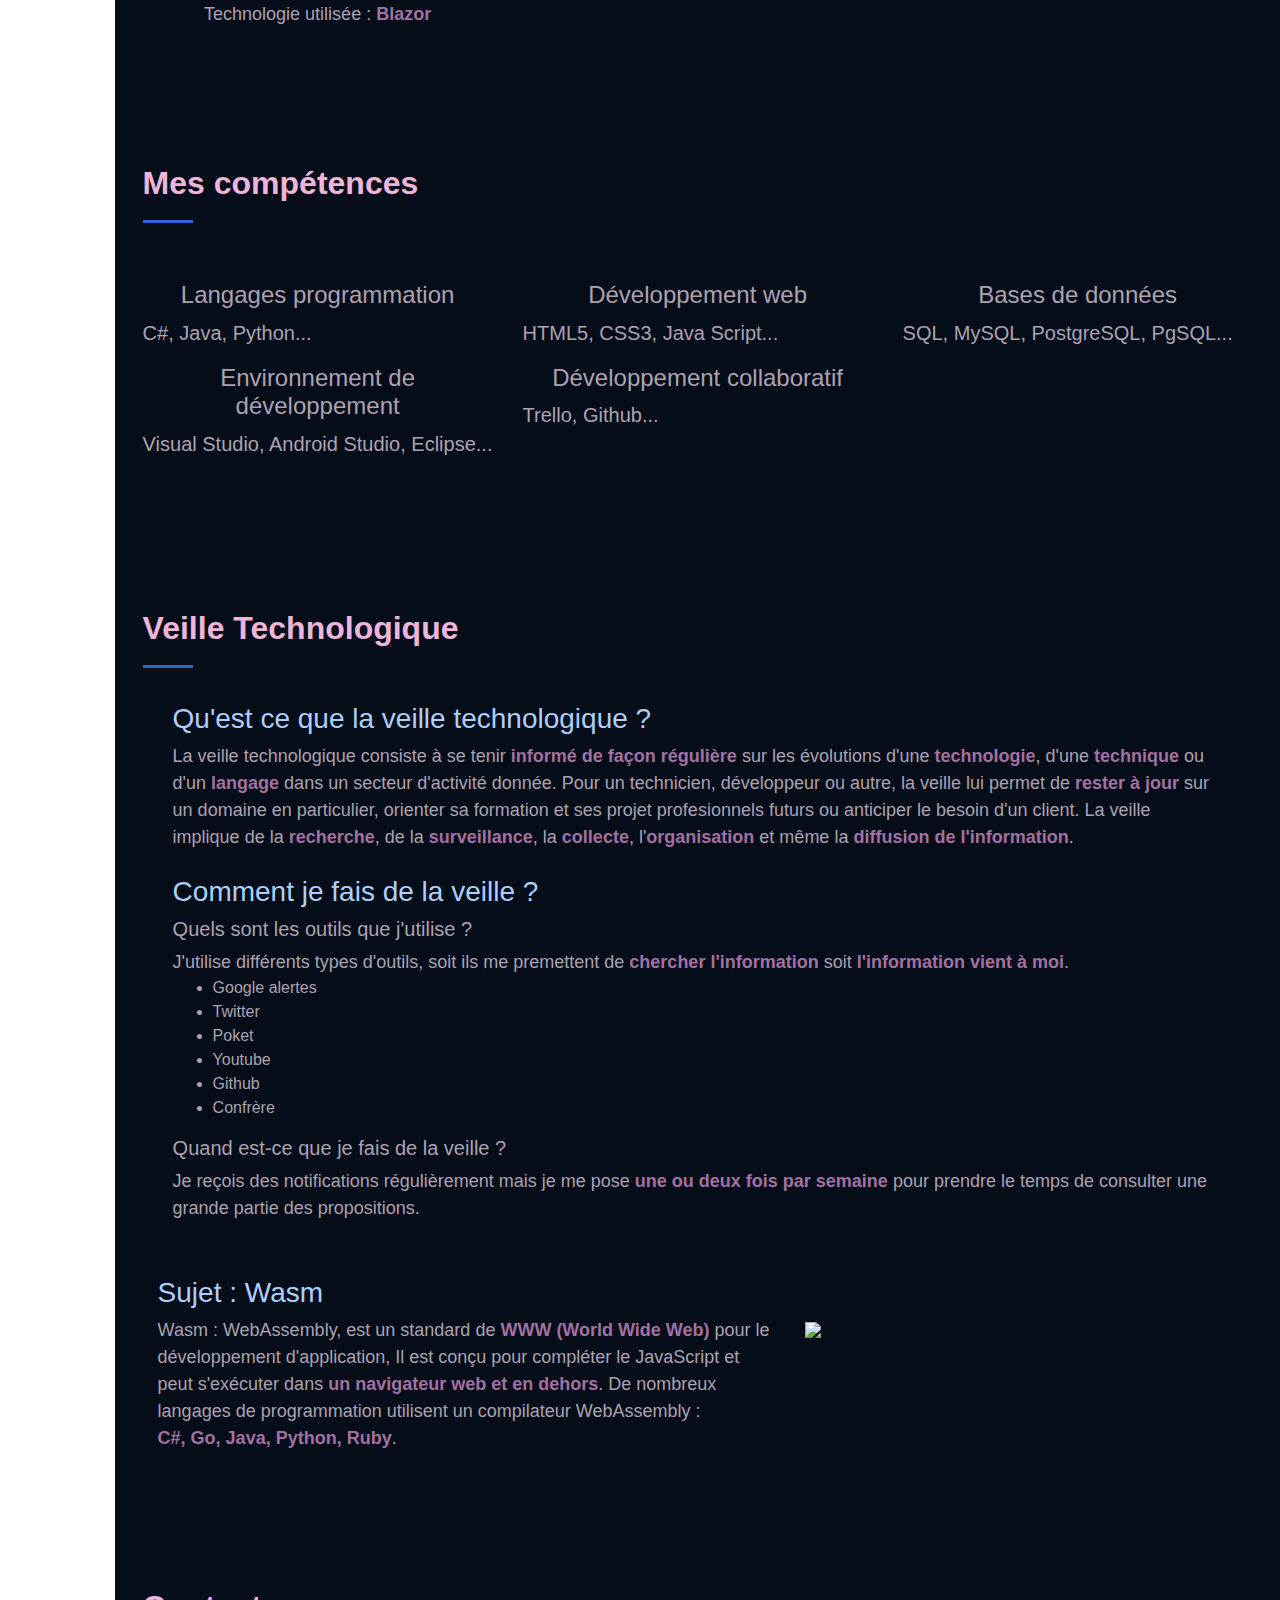
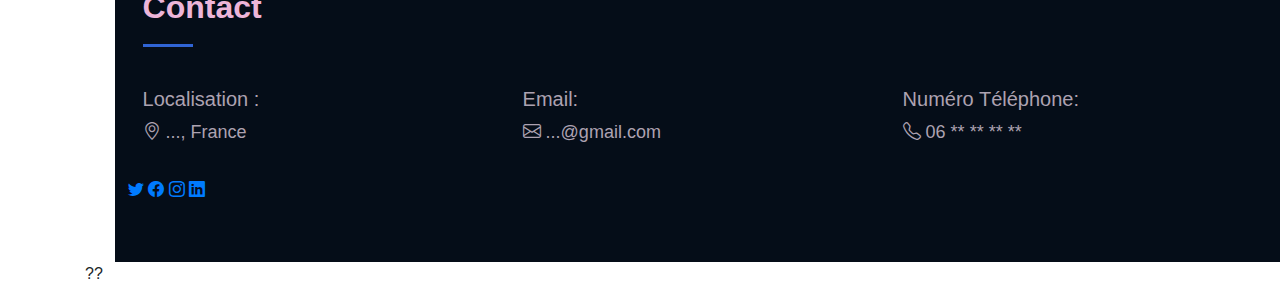
==== commit c35442fe: "Add files via upload" ====
--- a/index.html
+++ b/index.html
@@ -47,7 +47,8 @@
   </header><!-- Fin Header -->
   
   <!-- ======= Hero Section ======= -->
-  <section id="hero" class="hero-image" style="background-image: url(img/photo.png);">
+  <section id="hero" class="hero-image" >
+    <!-- style="background-image: url(img/photo.png);" -->
     <div class="hero-container">
       <center><h1>Pauline Arnaud</h1></center>
       <p><span class="typed" data-typed-items="Bienvenue sur mon Portfolio !"></span>
@@ -150,33 +151,33 @@
         <p>Ci-dessous vous retrouverez tous mes projets réalisés à ce jour, cliquez pour en savoir plus !</p>
       </div>
 
-      <div class="row projets-container">
+      <div class="row projets-container" id="bcd">
 
         <div class="col-lg-4 col-md-6 projets-item">
           <h4 style="text-align:center">Amiciel</h4>
-            <div class="projets-links">
-              <a href="projet_amiciel.html" title="En savoir plus"><img src="img/photo.png" class="img-fluid"></a> 
-            </div><br>
-            <center><h5 class="date">Du 02.11.2020 Au 18.12.2020</h5></center>
-            <p style="text-align: center;">Evolution d'une application déjà existante<br>Consiste à développer un <strong>module web</strong> de suivi de contrats de maintenance</br>Technologie utilisée : <strong>Blazor</strong></p>
+          <div class="projets-links">
+            <a href="projet_amiciel.html" title="En savoir plus"><img src="img/amiciel.jpg" class="img-fluid"></a> 
+          </div><br>
+          <center><h5 class="date">Du 02.11.2020 Au 18.12.2020</h5></center>
+          <p style="text-align: center;">Evolution d'une application déjà existante<br>Consiste à développer un <strong>module web</strong> de suivi de contrats de maintenance</br>Technologie utilisée : <strong>Blazor</strong></p>
         </div>
 
         <div class="col-lg-4 col-md-6 projets-item">
           <h4 style="text-align:center">Gedimagination</h4>
-            <div class="projets-wrap">
-              <a href="#" title="En savoir plus"><img src="img/photo.png" class="img-fluid"></a>
-            </div><br>
-            <center><h5 class="date">DATE</h5></center>
-            <p style="text-align:center">DETAILLER MISSION</p>
-      </div>
+          <div class="projets-wrap">
+            <a href="#" title="En savoir plus"><img src="img/gedimat.png" class="img-fluid"></a>
+          </div><br>
+          <center><h5 class="date">DATE</h5></center>
+          <p style="text-align:center">DETAILLER MISSION</p>
+        </div>
 
         <div class="col-lg-4 col-md-6 projets-item">
           <h4 style="text-align:center">Aulibrius</h4>
-            <div class="projets-wrap">
-              <a href="#" title="En savoir plus"><img src="img/photo.png" class="img-fluid"></a>  
-            </div><br>
-            <center><h5 class="date">DATE</h5></center>
-            <p style="text-align:center">DETAILLER MISSION</p>
+          <div class="projets-wrap">
+            <a href="#" title="En savoir plus"><img src="img/aulibrius.png" class="img-fluid"></a>  
+          </div><br>
+          <center><h5 class="date">DATE</h5></center>
+          <p style="text-align:center">DETAILLER MISSION</p>
         </div>
 
       </div>
@@ -244,6 +245,7 @@
               <li>Poket</li>
               <li>Youtube</li>
               <li>Github</li>
+              <li>Confrère</li>
             </ul>
             <h5>Quand est-ce que je fais de la veille ?</h5>
             <p>Je reçois des notifications régulièrement mais je me pose <strong>une ou deux fois par semaine</strong> pour prendre le temps de consulter une grande partie des propositions.</p></br>
@@ -255,7 +257,7 @@
         <h3>Sujet : Wasm</h3>
         <div class="veille-links row">
           <p class="col-lg 6">Wasm : WebAssembly, est un standard de <strong>WWW (World Wide Web)</strong> pour le développement d'application, Il est conçu pour compléter le JavaScript et peut s'exécuter dans <strong>un navigateur web et en dehors</strong>. De nombreux langages de programmation utilisent un compilateur WebAssembly :</br><strong>C#, Go, Java, Python, Ruby</strong>.</p>
-          <a href="veille.html" title="En savoir plus" class="col-lg-5"><img src="img/photo.png" class="img-fluid"></a>
+          <a href="veille.html" title="En savoir plus" class="col-lg-5"><img src="img/wasm.jpg" class="img-fluid"></a>
         </div>
       </div>
 
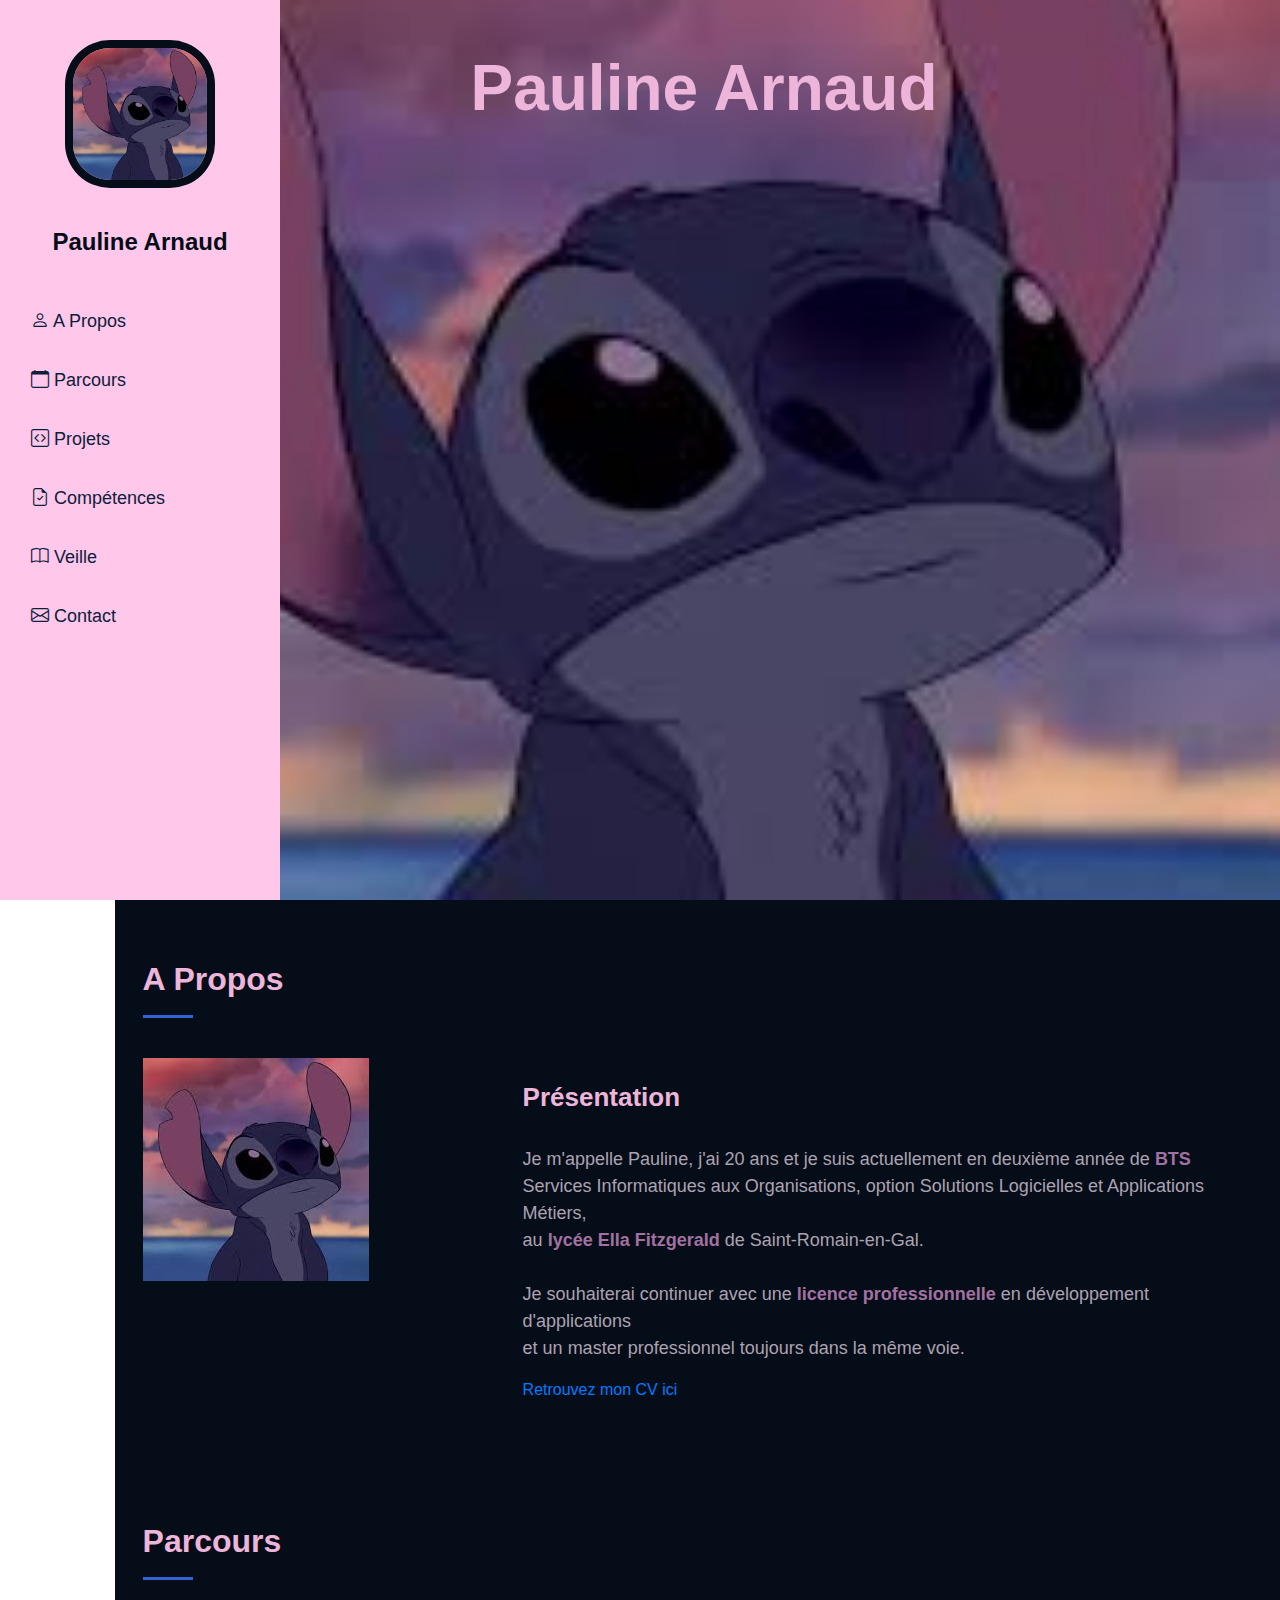
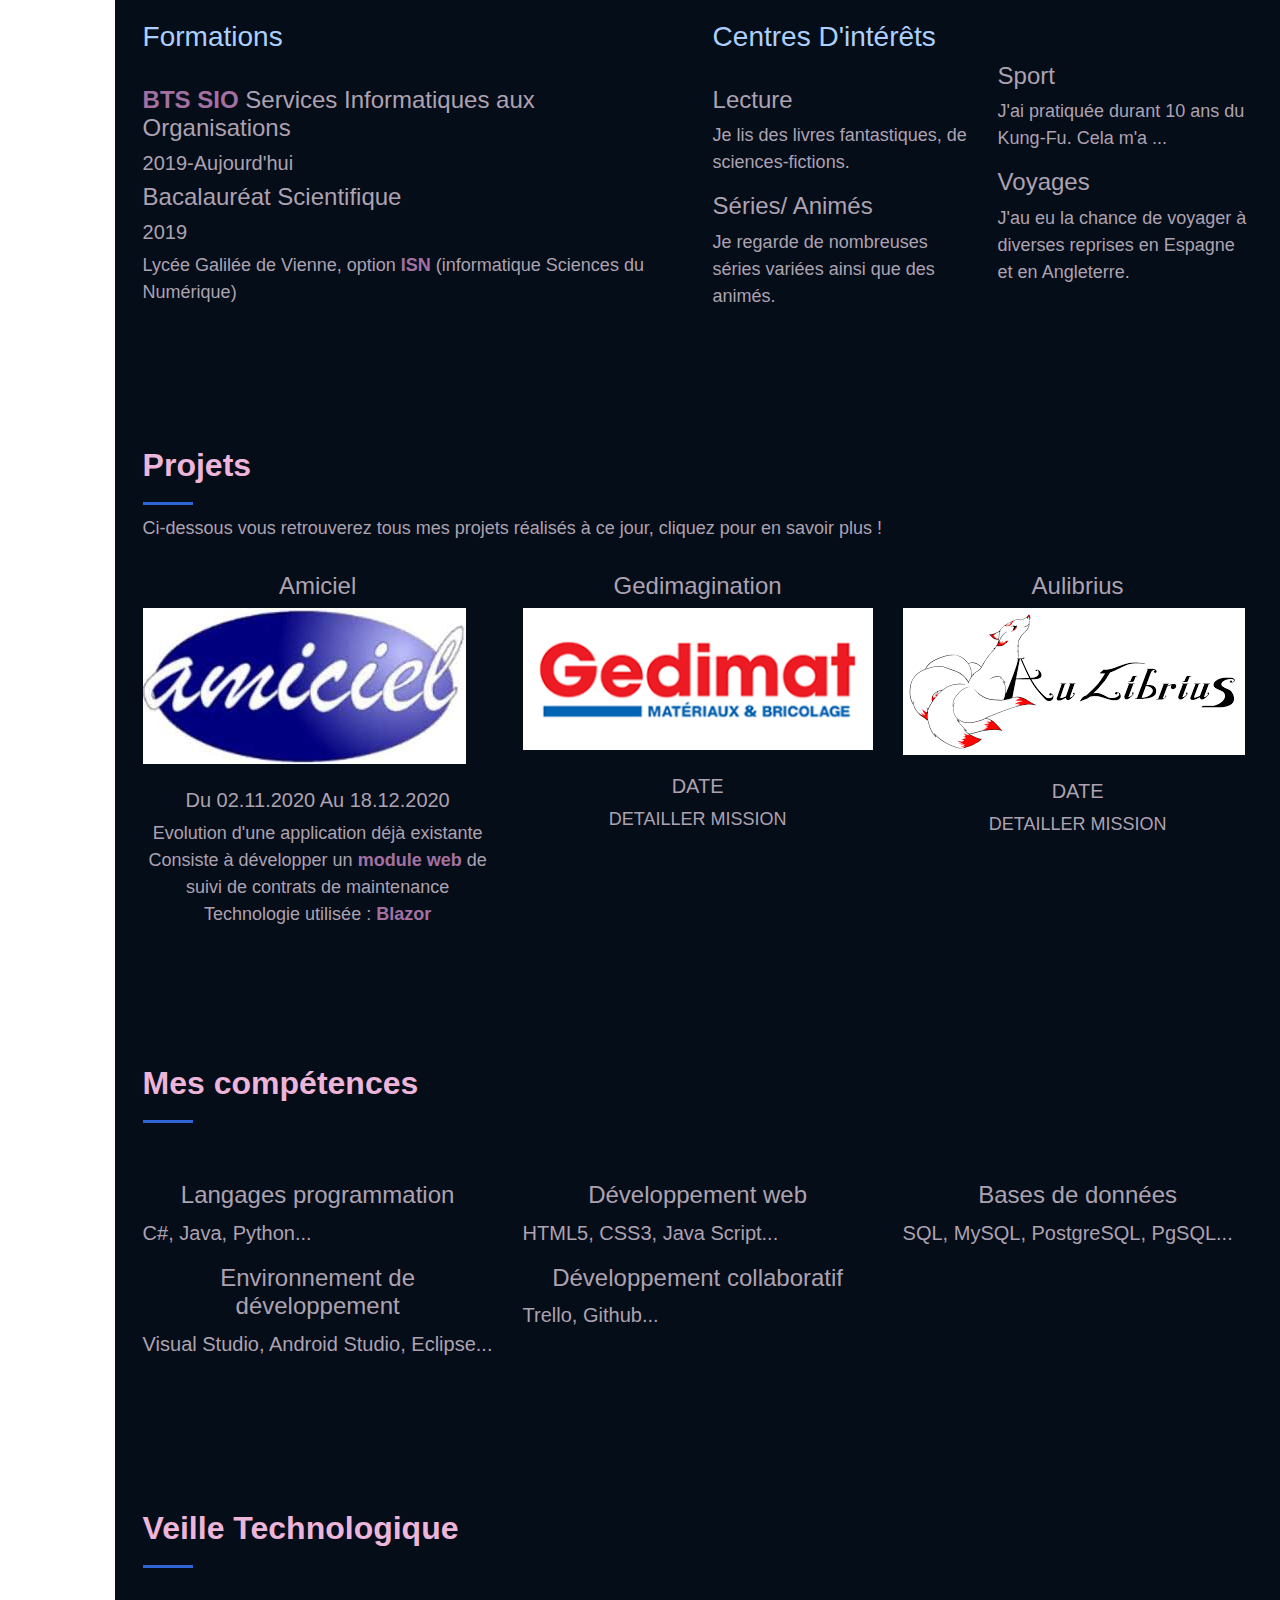
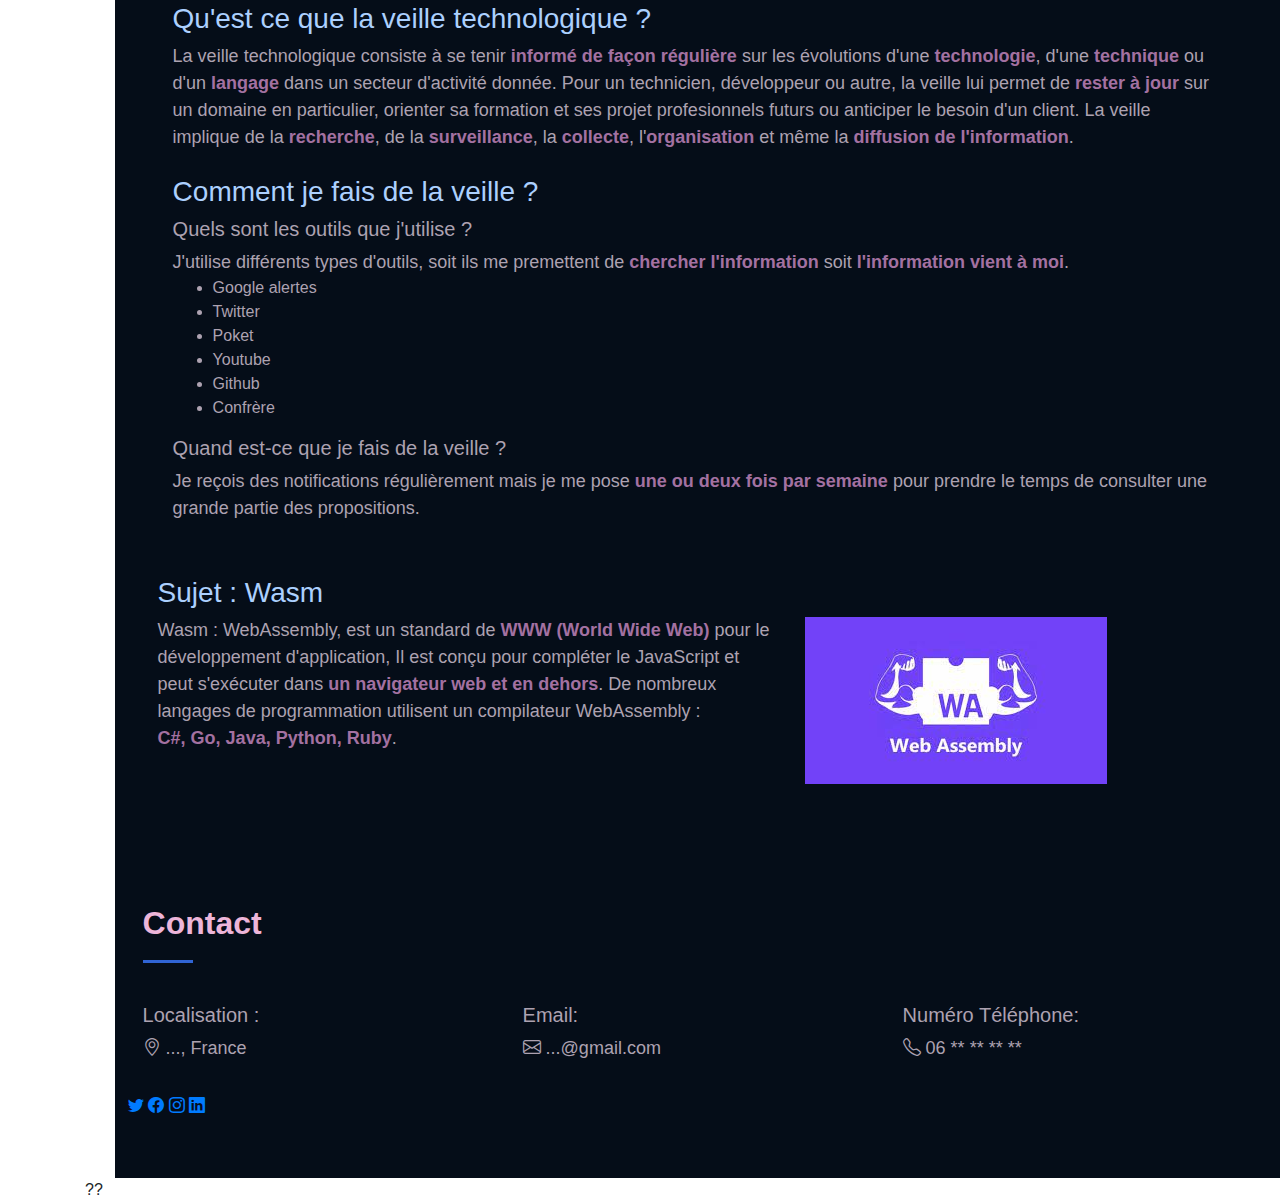
==== commit 68d41b08: "Add files via upload" ====
--- a/index.html
+++ b/index.html
@@ -16,12 +16,10 @@
   <link href="css/aos.css" rel="stylesheet">
   <link rel="stylesheet" href="https://cdn.jsdelivr.net/npm/bootstrap-icons@1.4.0/font/bootstrap-icons.css">
   <!-- <link href="css/venobox.css" rel="stylesheet"> pour addapter les images sur petit ecran -->
-
 </head>
 
 <body>
   <div id="screen" class="screen-i"></div>
-  
   <!-- ======= Header ======= -->
   <header id="header">
     <div class="d-flex flex-column">
@@ -45,7 +43,7 @@
 
     </div>
   </header><!-- Fin Header -->
-  
+
   <!-- ======= Hero Section ======= -->
   <section id="hero" class="hero-image" >
     <!-- style="background-image: url(img/photo.png);" -->
--- a/css/style.css
+++ b/css/style.css
@@ -182,17 +182,17 @@
     background-size: cover;
     z-index: 2;
     min-width: 300px;
-
+    background-image: url(/img/photo.png);
     background-position: center;
-    background-repeat: no-repeat;
+    background-repeat: none;
     background-size: cover; 
-    position: relative;
-  }
-  
-   #hero:before {
+ /* position: relative; */
+  }
+  
+   /*#hero:before {
     content: "";
     background-color: #05101F;
-    /*0A1C32
+    0A1C32
       0C203A
       092240
       071D37
@@ -200,14 +200,14 @@
       06172C
       00132A
       05101F
-      050D18*/
+      050D18
     
     position: absolute;
     bottom: 0;
     top: 0;
     left: 0;
     right: 0;
-  } 
+  } */
   
   #hero .hero-container {
     position: relative;
@@ -238,14 +238,14 @@
     border-bottom: 3px solid black;
   }
   
-   @media screen and (min-width: 1199px) {
+   @media screen and (min-width: 1700px) {
     #hero {
       background-attachment: fixed;
       display: none;
     }
   }
    
-  @media screen and (max-width: 768px) {
+  @media screen and (max-width: 1199px) {
     #hero{
       display: none !important;
     }
@@ -425,6 +425,13 @@
   /*--------------------------------------------------------------
   # Projets
   --------------------------------------------------------------*/
+  /* #projets .projets-item{
+    background-color: white;
+    color: #050d18;
+
+  } */
+
+
   .portfolio .portfolio-item {
     margin-bottom: 30px;
   }
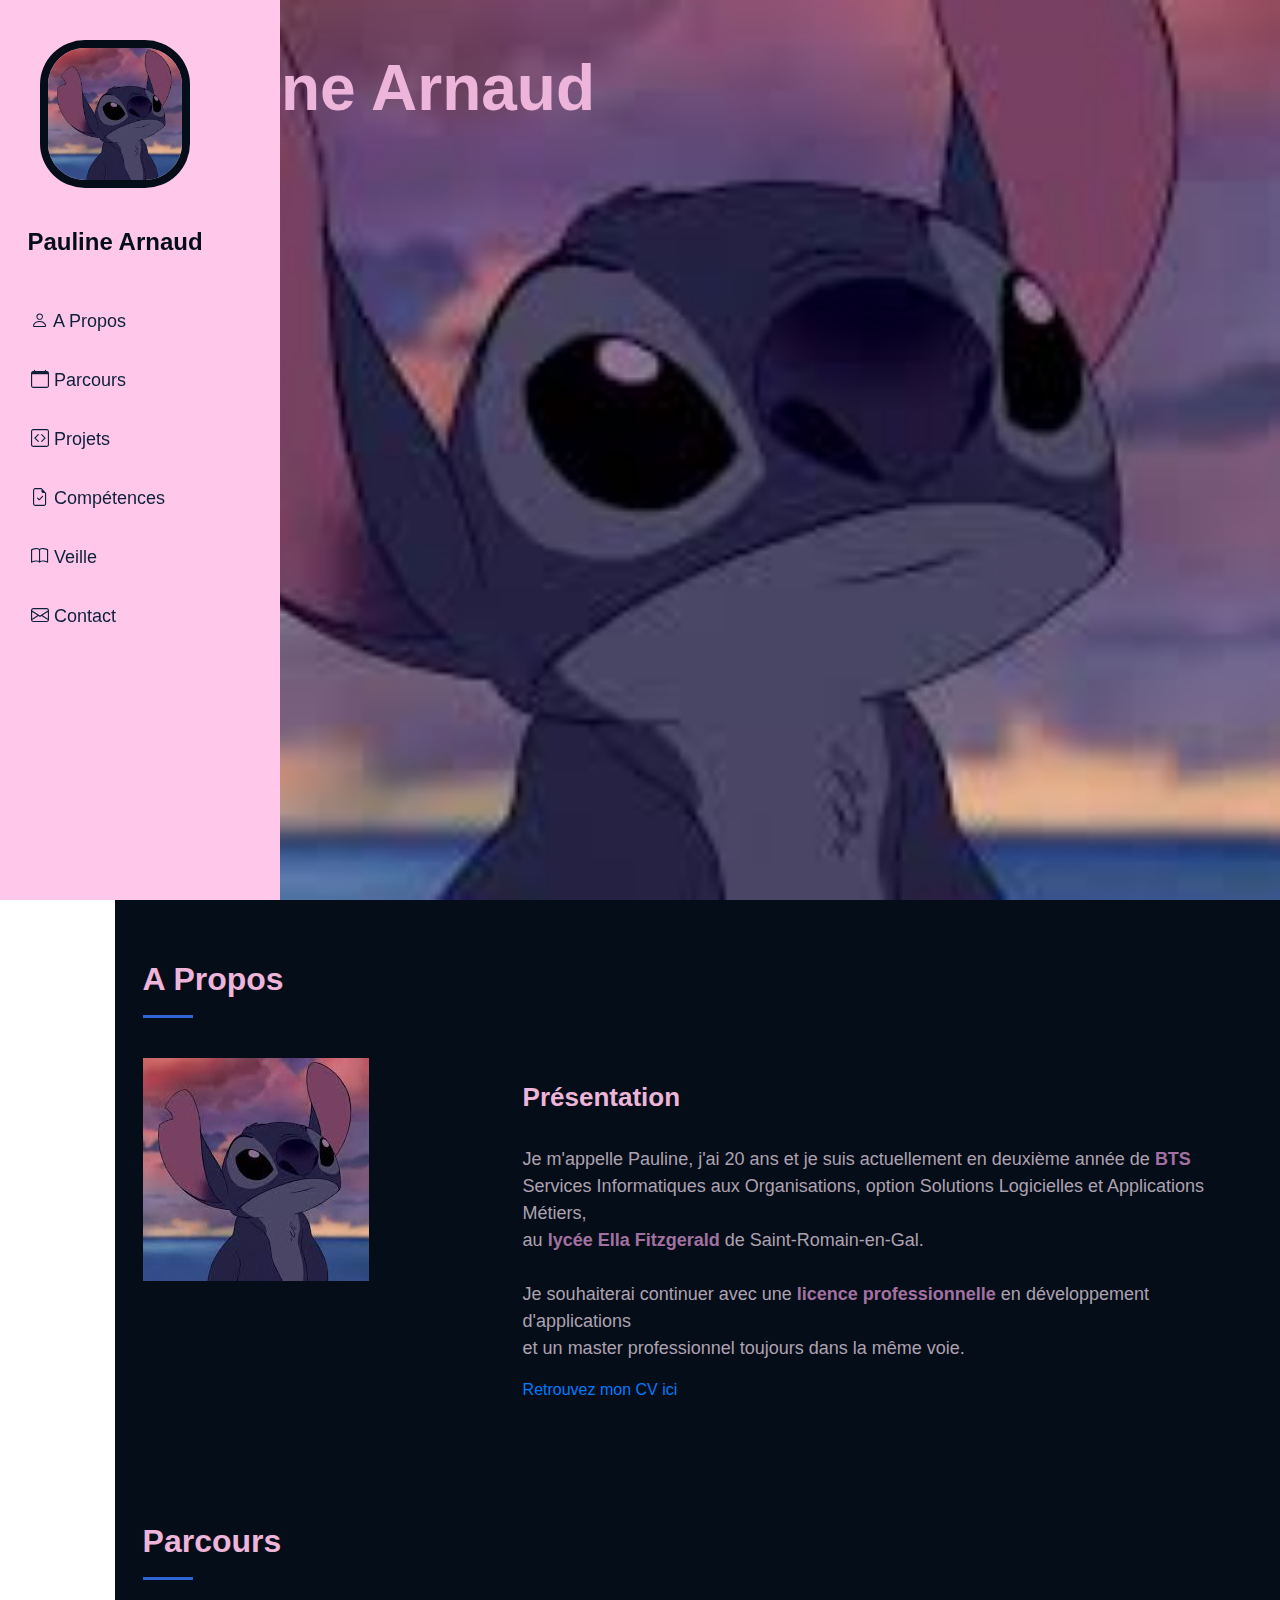
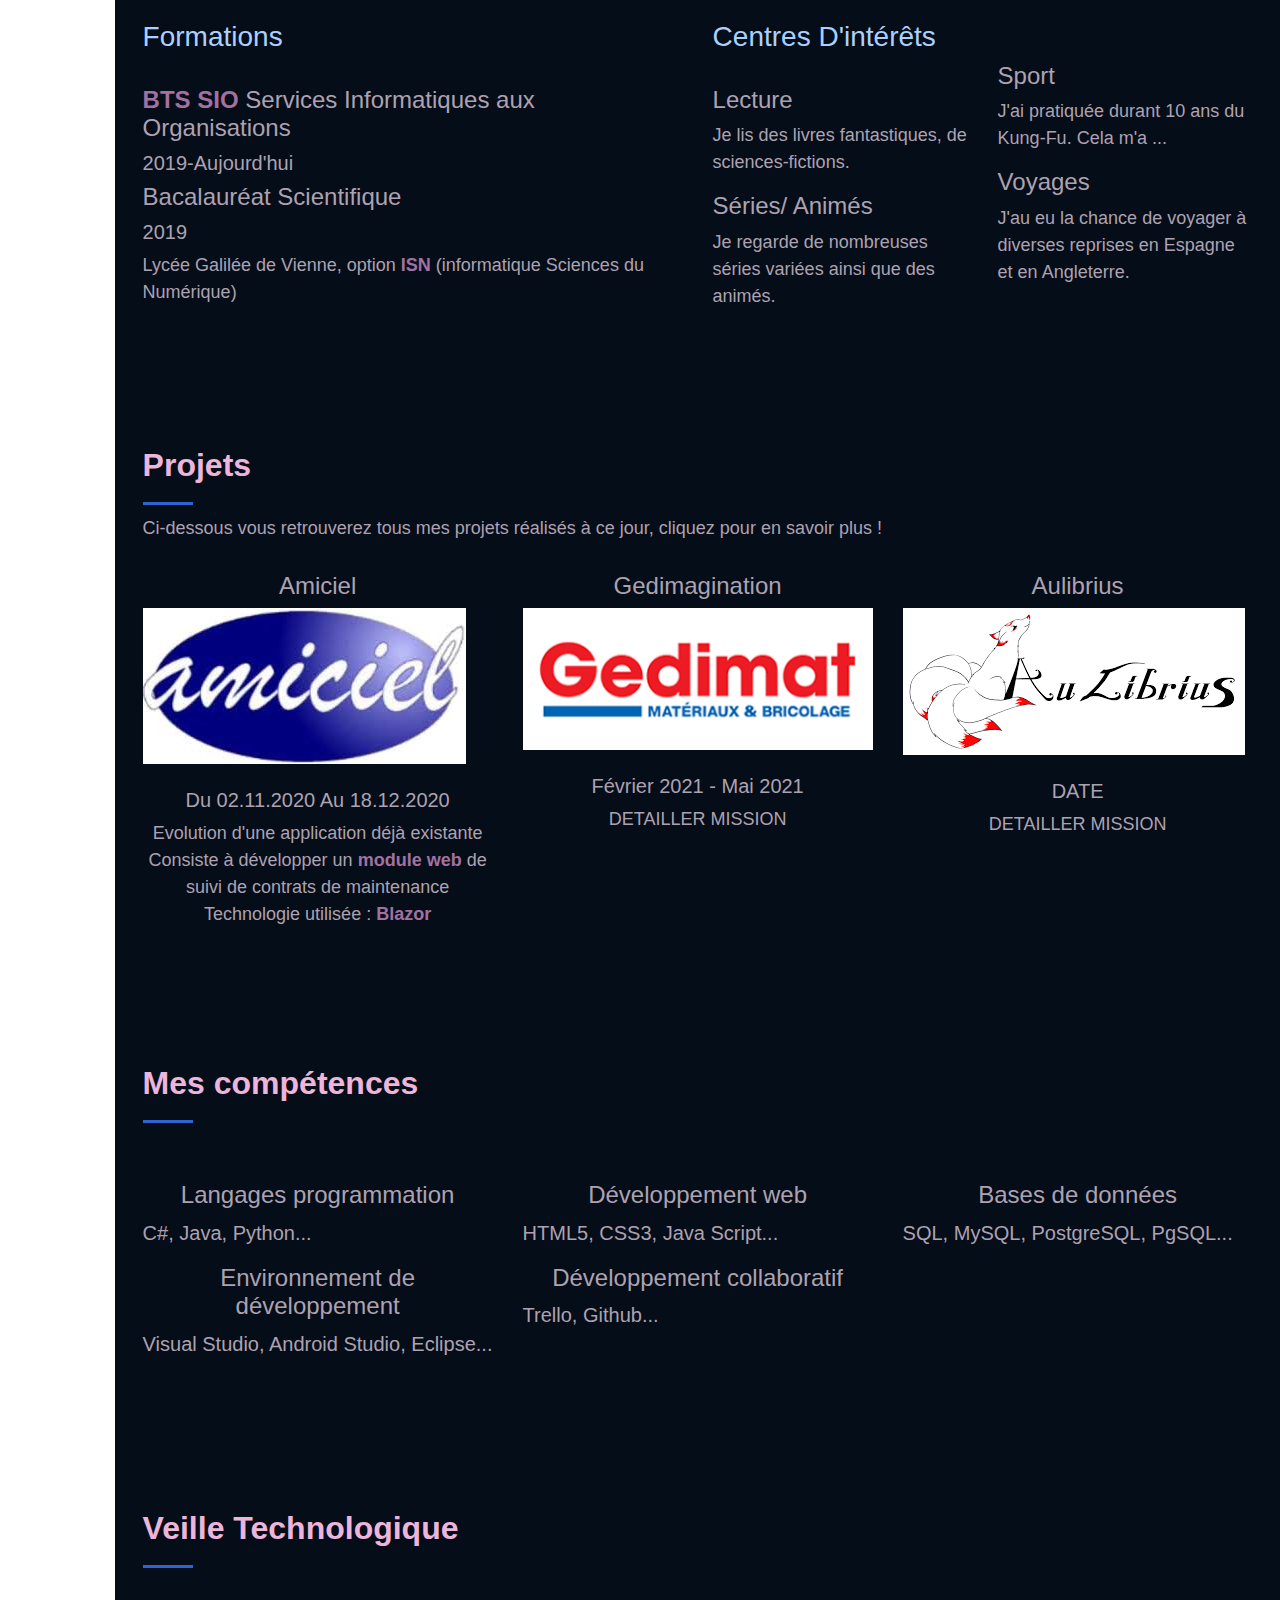
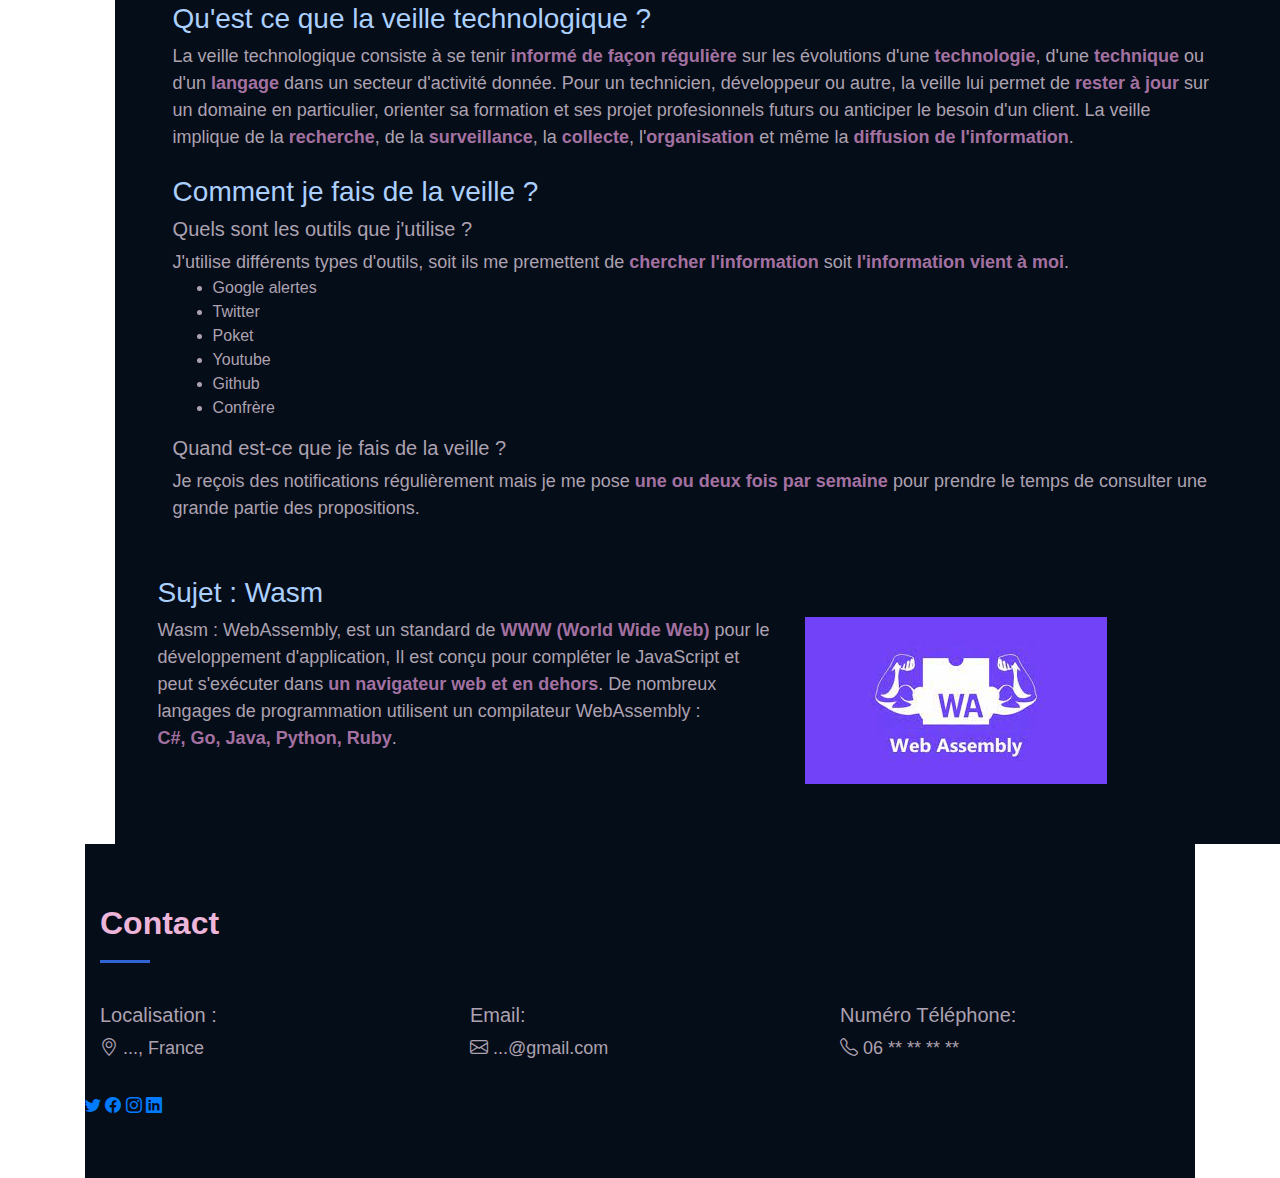
==== commit 93a3d8ba: "Add files via upload" ====
--- a/index.html
+++ b/index.html
@@ -1,32 +1,29 @@
 <!DOCTYPE html>
-<html lang="en">
+<html lang="fr">
 
 <head>
   <meta charset="utf-8">
   <meta content="width=device-width, initial-scale=1.0" name="viewport">
-
   <title>ARNAUD Pauline Portfolio</title>
-
-  <!-- Fichier CSS -->
-  <meta name="viewport" content="width=device-width, initial-scale=1, shrink-to-fit=no">
   <link href="css/style.css" rel="stylesheet">
-  <link rel="stylesheet" href="https://cdnjs.cloudflare.com/ajax/libs/font-awesome/4.7.0/css/font-awesome.min.css">
+  <!-- <link href="bootstrap.min.css" rel="stylesheet"> -->
+  <link rel="stylesheet" href="https://cdn.jsdelivr.net/npm/bootstrap-icons@1.4.0/font/bootstrap-icons.css">
   <link rel="stylesheet" href="https://stackpath.bootstrapcdn.com/bootstrap/4.4.1/css/bootstrap.min.css" integrity="sha384-Vkoo8x4CGsO3+Hhxv8T/Q5PaXtkKtu6ug5TOeNV6gBiFeWPGFN9MuhOf23Q9Ifjh" crossorigin="anonymous">
-  <!-- <link href="css/bootstrap.min.css" rel="stylesheet"> -->
-  <link href="css/aos.css" rel="stylesheet">
-  <link rel="stylesheet" href="https://cdn.jsdelivr.net/npm/bootstrap-icons@1.4.0/font/bootstrap-icons.css">
-  <!-- <link href="css/venobox.css" rel="stylesheet"> pour addapter les images sur petit ecran -->
+
 </head>
 
 <body>
-  <div id="screen" class="screen-i"></div>
-  <!-- ======= Header ======= -->
+    <!-- bryan -->
+    <div class="grid">
+
+
+    <div id="screen" class="screen-i"></div>
+    <!-- ======= Header ======= -->
   <header id="header">
-    <div class="d-flex flex-column">
-
+    <div id="navbar" class="d-flex flex-column position-fixed">
       <div class="profile">
         <img src="img/photo.png" alt="Pauline Arnaud" class="img-fluid">
-        <center><h1 class="text-light"><a href="index.html">Pauline Arnaud</a></h1></center>
+       <center><h1 class="text-light"><a href="index.html">Pauline Arnaud</a></h1></center>
       </div>
 
       <div class="sidebar" id="mysidebar">
@@ -42,50 +39,48 @@
       </div>
 
     </div>
-  </header><!-- Fin Header -->
-
+  </header>
+  <!-- Fin Header -->
+  <!-- bryan -->
+  <div class="content">
   <!-- ======= Hero Section ======= -->
-  <section id="hero" class="hero-image" >
-    <!-- style="background-image: url(img/photo.png);" -->
+  <section id="hero">
+    <!-- class="d-flex flex-column justify-content-center align-items-center" -->
     <div class="hero-container">
-      <center><h1>Pauline Arnaud</h1></center>
-      <p><span class="typed" data-typed-items="Bienvenue sur mon Portfolio !"></span>
-    </div>
-
+      <!-- <img src="img/imgInterface.svg" alt="interface" class="img-fluid"> -->
+     <h1>Pauline Arnaud</h1>
+    </div>
   </section>
   <!-- Fin Hero -->
 
-  
   <main id="main">
-    <!-- ======= A Propos Section ======= -->
-  <section id="apropos" class="apropos">
-    <div class="container">
-
-      <div class="section-title">
-        <h2>A Propos</h2>
-      </div>
-
-      <div class="row">
-        <div class="col-lg-4">
-          <img src="img/photo.png" class="img-fluid" alt="Arnaud Pauline">
-        </div>
-        <div class="col-lg-8 pt-4 pt-lg-0 content">
-          <br><h3>Présentation</h3><br>
-          <p>
-           Je m'appelle Pauline, j'ai 20 ans et je suis actuellement en deuxième année de <strong>BTS</strong> Services Informatiques aux Organisations, option Solutions Logicielles et Applications Métiers,</br> au <strong>lycée Ella Fitzgerald</strong> de Saint-Romain-en-Gal.</br></br>
-           Je souhaiterai continuer avec une <strong>licence professionnelle</strong> en développement d'applications</br>et un master professionnel toujours dans la même voie.
-          </p>
-    <div class="row">
-            <div class="col-lg-6">
-              <a href="documents/CV-ArnaudPauline.pdf" style="text-decoration:none;" target="_blank">Retrouvez mon CV ici</a>
+    <section id="apropos" class="apropos">
+        <div class="container">
+    
+          <div class="section-title">
+            <h2>A Propos</h2>
+          </div>
+    
+          <div class="row">
+            <div class="col-lg-4">
+              <img src="img/photo.png" class="img-fluid" alt="Arnaud Pauline">
             </div>
-      </div>
-    </div>
-  </section>
-  <!-- Fin A Propos Section -->
-
-
-  <!-- ======= Parcours Section ======= -->
+            <div class="col-lg-8 pt-4 pt-lg-0 content">
+              <br><h3>Présentation</h3><br>
+              <p>
+               Je m'appelle Pauline, j'ai 20 ans et je suis actuellement en deuxième année de <strong>BTS</strong> Services Informatiques aux Organisations, option Solutions Logicielles et Applications Métiers,</br> au <strong>lycée Ella Fitzgerald</strong> de Saint-Romain-en-Gal.</br></br>
+               Je souhaiterai continuer avec une <strong>licence professionnelle</strong> en développement d'applications</br>et un master professionnel toujours dans la même voie.
+              </p>
+        <div class="row">
+                <div class="col-lg-6">
+                  <a href="documents/CV-ArnaudPauline.pdf" style="text-decoration:none;" target="_blank">Retrouvez mon CV ici</a>
+                </div>
+          </div>
+        </div>
+      </section>
+      <!-- Fin A Propos Section -->
+
+      <!-- ======= Parcours Section ======= -->
   <section id="parcours" class="parcours">
     <div class="container">
 
@@ -163,9 +158,9 @@
         <div class="col-lg-4 col-md-6 projets-item">
           <h4 style="text-align:center">Gedimagination</h4>
           <div class="projets-wrap">
-            <a href="#" title="En savoir plus"><img src="img/gedimat.png" class="img-fluid"></a>
+            <a href="projet_gedimat.html" title="En savoir plus"><img src="img/gedimat.png" class="img-fluid"></a>
           </div><br>
-          <center><h5 class="date">DATE</h5></center>
+          <center><h5 class="date">Février 2021 - Mai 2021</h5></center>
           <p style="text-align:center">DETAILLER MISSION</p>
         </div>
 
@@ -263,8 +258,13 @@
   </section>
   <!-- Fin Veilles Section -->
 
-
-  <!-- ======= Contact Section ======= -->
+  </main>
+  <!-- Fin #main -->
+
+  <!-- ======= Footer ======= -->
+  <footer id="footer">
+    <div class="container">
+        <!-- ======= Contact Section ======= -->
   <section id="contact" class="contact">
     <div class="container">
 
@@ -305,19 +305,12 @@
     </div>
   </section>
   <!-- Fin Contact Section -->
-  </main>
-
-  <!-- ======= Footer ======= -->
-  <footer id="footer">
-    <div class="container">
-      <div>
-        ??
-      </div>
     </div>
   </footer>
 
-  <script src="js/respnav.js"></script>
-
+  <script src="js/script.js"></script>
+</div>
+</div>
 </body>
 
 </html>
--- a/css/style.css
+++ b/css/style.css
@@ -32,6 +32,10 @@
   }
 
   h3{
+    color: #ACD0FE;
+  }
+
+  .apropos h4{
     color: #ACD0FE;
   }
 
@@ -238,7 +242,7 @@
     border-bottom: 3px solid black;
   }
   
-   @media screen and (min-width: 1700px) {
+   @media screen and (min-width: 12000px) {
     #hero {
       background-attachment: fixed;
       display: none;
@@ -506,3 +510,99 @@
   /*--------------------------------------------------------------
   # Veilles
   --------------------------------------------------------------*/
+
+
+  /*--------------------------------------------------------------
+  # Modal images
+  --------------------------------------------------------------*/
+
+  #myImg {
+    border-radius: 5px;
+    cursor: pointer;
+    transition: 0.3s;
+  }
+
+  #myImg:hover {opacity: 0.7;}
+
+  /* The Modal (background) */
+  .modal {
+    display: none;
+    position: fixed;
+    z-index: 1;
+    padding-top: 100px;
+    left: 0;
+    top: 0;
+    width: 100%; 
+    height: 100%; 
+    overflow: auto;
+    background-color: rgba(0,0,0,0.9);
+  }
+
+  /* Modal Content (image) */
+  .modal-content {
+    margin: auto;
+    display: block;
+    width: 80%;
+    max-width: 1000px;
+  }
+
+  /* Caption of Modal Image */
+  #caption {
+    /* margin-left: auto; */
+    display: block;
+    width: 80%;
+    max-width: 700px;
+    text-align: center;
+    color: #EDB5D9;
+    padding: 10px 0;
+    height: 150px;
+  }
+
+  /* Add Animation */
+  .modal-content, #caption {  
+    -webkit-animation-name: zoom;
+    -webkit-animation-duration: 0.6s;
+    animation-name: zoom;
+    animation-duration: 0.6s;
+  }
+
+  @-webkit-keyframes zoom {
+    from {-webkit-transform:scale(0)} 
+    to {-webkit-transform:scale(1)}
+  }
+
+  @keyframes zoom {
+    from {transform:scale(0)} 
+    to {transform:scale(1)}
+  }
+
+  /* The Close Button */
+  .close {
+    position: absolute;
+    top: 25px;
+    right: 45px;
+    width: 60px;
+    height: 60px;
+    font-weight: bold;
+    transition: 0.3s;
+    text-decoration: none;
+  }
+
+  .close:hover,
+  .close:focus {
+    color: #EDB5D9;
+    text-decoration: none;
+    cursor: pointer;
+  }
+
+  /* 100% Image Width on Smaller Screens */
+  @media only screen and (max-width: 700px){
+    .modal-content {
+      width: 100%;
+    }
+  }
+
+
+  /*--------------------------------------------------------------
+  # Footer
+  --------------------------------------------------------------*/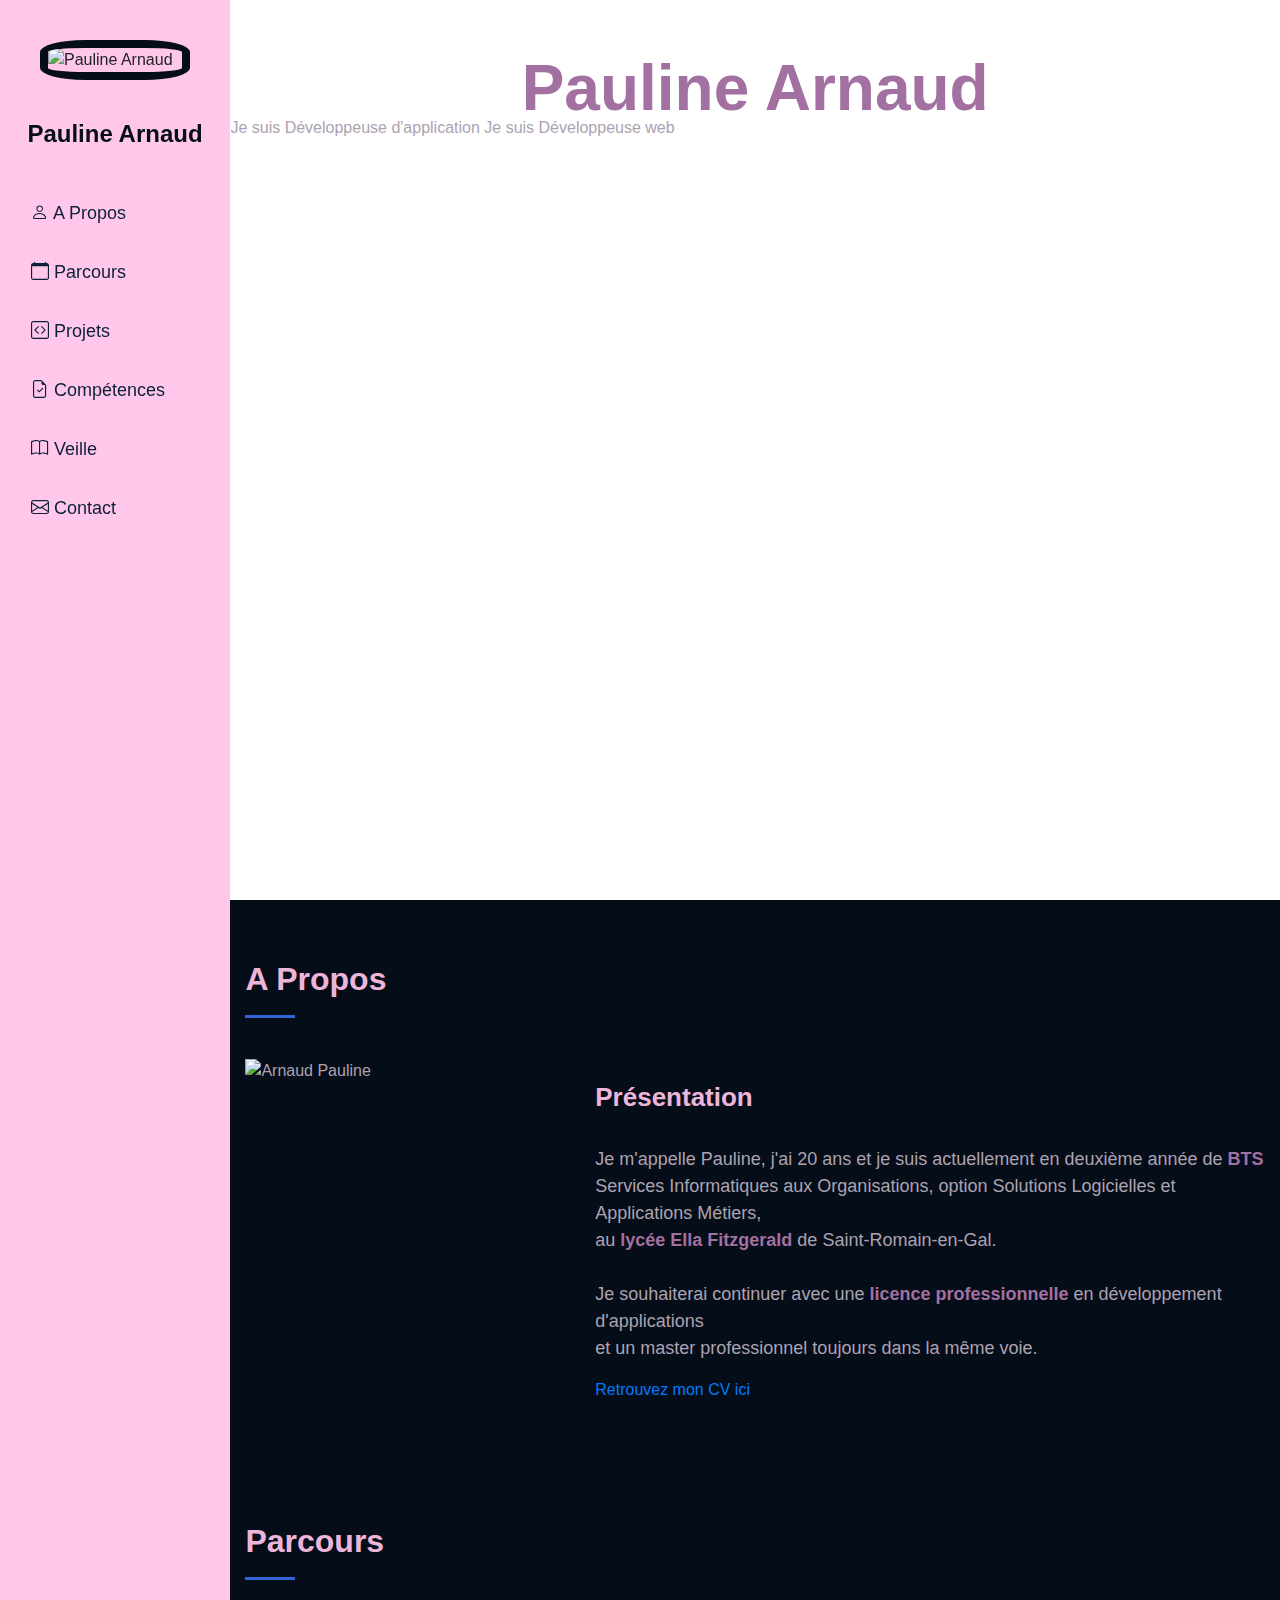
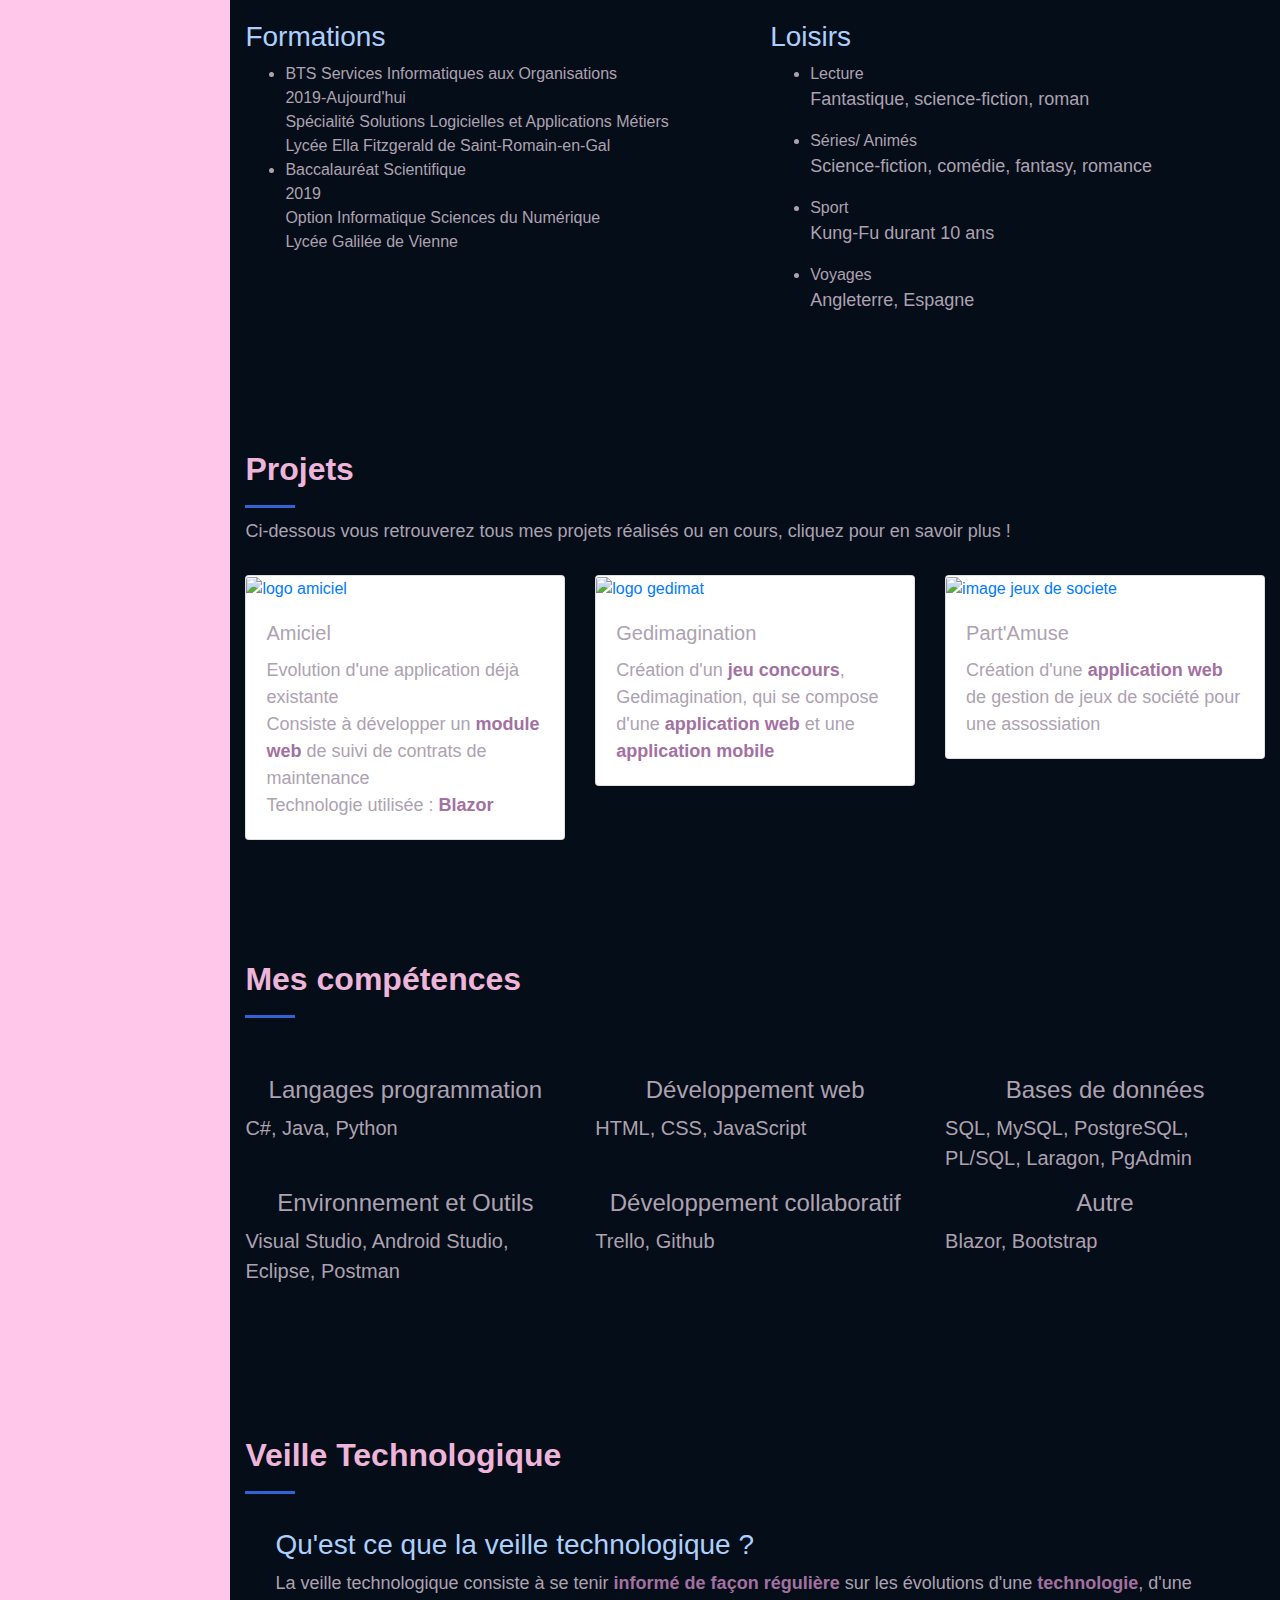
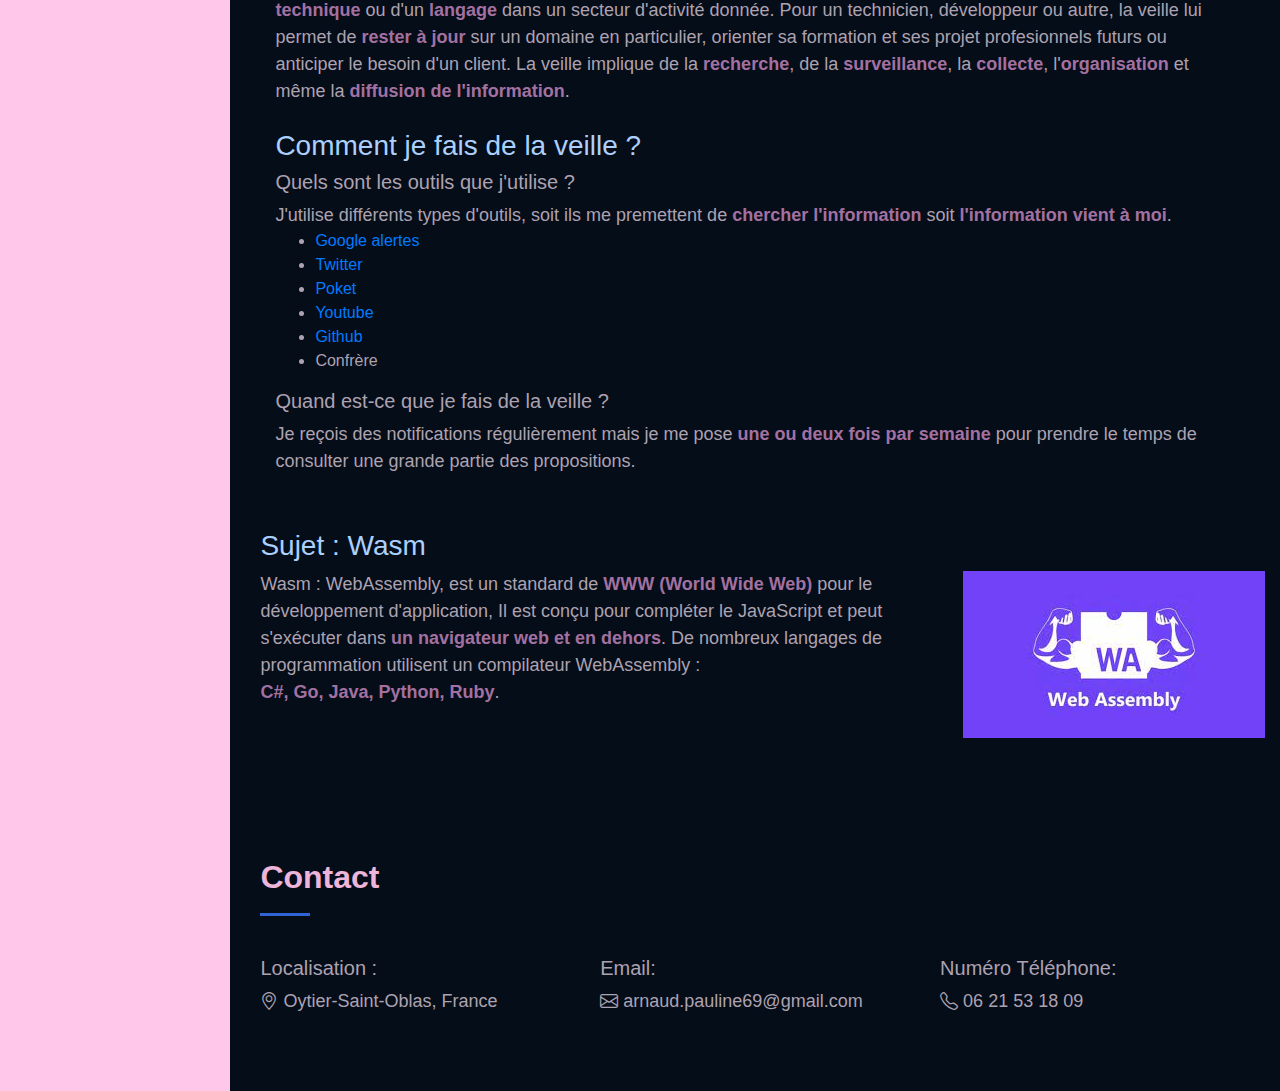
==== commit c1958865: "Add files via upload" ====
--- a/index.html
+++ b/index.html
@@ -1,316 +1,348 @@
 <!DOCTYPE html>
 <html lang="fr">
 
-<head>
-  <meta charset="utf-8">
-  <meta content="width=device-width, initial-scale=1.0" name="viewport">
-  <title>ARNAUD Pauline Portfolio</title>
-  <link href="css/style.css" rel="stylesheet">
-  <!-- <link href="bootstrap.min.css" rel="stylesheet"> -->
-  <link rel="stylesheet" href="https://cdn.jsdelivr.net/npm/bootstrap-icons@1.4.0/font/bootstrap-icons.css">
-  <link rel="stylesheet" href="https://stackpath.bootstrapcdn.com/bootstrap/4.4.1/css/bootstrap.min.css" integrity="sha384-Vkoo8x4CGsO3+Hhxv8T/Q5PaXtkKtu6ug5TOeNV6gBiFeWPGFN9MuhOf23Q9Ifjh" crossorigin="anonymous">
-
-</head>
-
-<body>
-    <!-- bryan -->
-    <div class="grid">
-
-
-    <div id="screen" class="screen-i"></div>
-    <!-- ======= Header ======= -->
-  <header id="header">
-    <div id="navbar" class="d-flex flex-column position-fixed">
-      <div class="profile">
-        <img src="img/photo.png" alt="Pauline Arnaud" class="img-fluid">
-       <center><h1 class="text-light"><a href="index.html">Pauline Arnaud</a></h1></center>
-      </div>
-
-      <div class="sidebar" id="mysidebar">
-        <a href="#apropos"><i class="bi-person"></i> A Propos</a>
-        <a href="#parcours"><i class="bi-calendar"></i> Parcours</a>
-        <a href="#projets"><i class="bi-code-square"></i> Projets</a>
-        <a href="#competences"><i class="bi-file-earmark-check"></i> Compétences</a>
-        <a href="#veille"><i class="bi-book"></i> Veille</a>
-        <a href="#contact"><i class="bi-envelope"></i> Contact</a>
-        <a href="javascript:void(0);" class="icon" onclick="myFunction()"> Pauline Arnaud
-          <i class="fa fa-bars"></i>
-        </a>
-      </div>
-
-    </div>
-  </header>
-  <!-- Fin Header -->
-  <!-- bryan -->
-  <div class="content">
-  <!-- ======= Hero Section ======= -->
-  <section id="hero">
-    <!-- class="d-flex flex-column justify-content-center align-items-center" -->
-    <div class="hero-container">
-      <!-- <img src="img/imgInterface.svg" alt="interface" class="img-fluid"> -->
-     <h1>Pauline Arnaud</h1>
-    </div>
-  </section>
-  <!-- Fin Hero -->
-
-  <main id="main">
-    <section id="apropos" class="apropos">
-        <div class="container">
-    
-          <div class="section-title">
-            <h2>A Propos</h2>
-          </div>
-    
-          <div class="row">
-            <div class="col-lg-4">
-              <img src="img/photo.png" class="img-fluid" alt="Arnaud Pauline">
+    <head>
+        <meta charset="utf-8">
+        <meta content="width=device-width, initial-scale=1.0" name="viewport">
+        <title>ARNAUD Pauline Portfolio</title>
+        <link href="css/style.css" rel="stylesheet">
+        <!-- <link href="bootstrap.min.css" rel="stylesheet"> -->
+        <link rel="stylesheet" href="https://cdn.jsdelivr.net/npm/bootstrap-icons@1.4.0/font/bootstrap-icons.css">
+        <link rel="stylesheet" href="https://stackpath.bootstrapcdn.com/bootstrap/4.4.1/css/bootstrap.min.css" integrity="sha384-Vkoo8x4CGsO3+Hhxv8T/Q5PaXtkKtu6ug5TOeNV6gBiFeWPGFN9MuhOf23Q9Ifjh" crossorigin="anonymous">
+
+        <link rel="preconnect" href="https://fonts.gstatic.com">
+        <link href="https://fonts.googleapis.com/css2?family=Varela+Round&display=swap" rel="stylesheet">
+
+        <link rel="preconnect" href="https://fonts.gstatic.com">
+        <link href="https://fonts.googleapis.com/css2?family=Sniglet&display=swap" rel="stylesheet">
+
+    </head>
+
+    <body>
+        <!-- bryan -->
+        <div class="grid">
+            <div id="screen" class="screen-i"></div>
+            <!-- ======= Header ======= -->
+            <header id="header">
+                <div id="navbar" class="d-flex flex-column position-fixed">
+                    <div class="profile">
+                        <img src="img/avatar.png" alt="Pauline Arnaud" class="img-fluid">
+                        <center><h1 class="text-light"><a href="index.html">Pauline Arnaud</a></h1></center>
+                    </div>
+
+                    <div class="sidebar" id="mysidebar">
+                        <a href="#apropos"><i class="bi-person"></i> A Propos</a>
+                        <a href="#parcours"><i class="bi-calendar"></i> Parcours</a>
+                        <a href="#projets"><i class="bi-code-square"></i> Projets</a>
+                        <a href="#competences"><i class="bi-file-earmark-check"></i> Compétences</a>
+                        <a href="#veille"><i class="bi-book"></i> Veille</a>
+                        <a href="#contact"><i class="bi-envelope"></i> Contact</a>
+                        <a href="javascript:void(0);" class="icon" onclick="myFunction()"> Pauline Arnaud
+                            <i class="fa fa-bars"></i>
+                        </a>
+                    </div>
+
+                </div>
+            </header>
+            <!-- Fin Header -->
+            <!-- bryan -->
+            <div class="content">
+                <!-- ======= Hero Section ======= -->
+                <section id="hero">
+                    <!-- class="d-flex flex-column justify-content-center align-items-center" -->
+                    <div class="hero-container">
+                        <!-- <img src="img/imgInterface.svg" alt="interface" class="img-fluid"> -->
+                        <h1>Pauline Arnaud</h1>
+                        <!-- <p>
+                            Bienvenue sur mon Portfolio !
+                        </p> -->
+                        <div>
+                            <span class="animation-sentence">Je suis Développeuse d'application</span>
+                            <span class="animation-sentence">Je suis Développeuse web</span>
+                        </div>
+                    </div>
+                </section>
+                <!-- Fin Hero -->
+
+                <main id="main">
+                    <section id="apropos" class="apropos">
+                        <div class="container">
+                            <div class="section-title">
+                                <h2>A Propos</h2>
+                            </div>
+                    
+                            <div class="row">
+                                <div class="col-lg-4">
+                                    <img src="img/avatar.png" class="img-fluid" alt="Arnaud Pauline" id="matete">
+                                </div>
+                                <div class="col-lg-8 pt-4 pt-lg-0 content">
+                                    <br><h3>Présentation</h3><br>
+                                    <p>
+                                        Je m'appelle Pauline, j'ai 20 ans et je suis actuellement en deuxième année de <strong>BTS</strong> Services Informatiques aux Organisations, option Solutions Logicielles et Applications Métiers,</br> au <strong>lycée Ella Fitzgerald</strong> de Saint-Romain-en-Gal.</br></br>
+                                        Je souhaiterai continuer avec une <strong>licence professionnelle</strong> en développement d'applications</br>et un master professionnel toujours dans la même voie.
+                                    </p>
+                                    <div class="row">
+                                        <div class="col-lg-6">
+                                            <a href="documents/CV-ArnaudPauline.pdf" style="text-decoration:none;" target="_blank">Retrouvez mon CV ici</a>
+                                        </div>
+                                    </div>
+                                </div>
+                            </div>
+                        </div>
+                    </section>
+                    <!-- Fin A Propos Section -->
+
+                    <!-- ======= Parcours Section ======= -->
+                    <section id="parcours" class="parcours">
+                        <div class="container">
+
+                            <div class="section-title">
+                                <h2>Parcours</h2>
+                            </div>
+                            <div class="row">
+                                <div class="col-lg-6">
+                                    <h3 class="parcours-title">Formations</h3>
+                                    <div class="rightbox">
+                                        <div class="rb-container">
+                                            <ul class="rb">
+                                                <li class="rb-item" ng-repeat="itembx">
+                                                    <div class="timestamp">
+                                                    BTS Services Informatiques aux Organisations<br> 2019-Aujourd'hui
+                                                    </div>
+                                                    <div class="item-title">
+                                                        Spécialité Solutions Logicielles et Applications Métiers</br>
+                                                        Lycée Ella Fitzgerald de Saint-Romain-en-Gal
+                                                    </div>
+                                                </li>
+                                                <li class="rb-item" ng-repeat="itembx">
+                                                    <div class="timestamp">
+                                                    Baccalauréat Scientifique<br> 2019
+                                                    </div>
+                                                    <div class="item-title">Option Informatique Sciences du Numérique</br>
+                                                        Lycée Galilée de Vienne
+                                                    </div>
+                                                </li>
+                                            </ul>
+                                        </div>
+                                    </div>
+                                </div>
+                                <div class="col-lg-6">
+                                    <h3 class="parcours-title">Loisirs</h3>
+                                    <div class="rightbox-2">
+                                        <div class="rb-container">
+                                            <ul class="rb">
+                                                <li class="rb-item" ng-repeat="itembx">
+                                                    <div class="timestamp">
+                                                        Lecture
+                                                        <p class="item-title">
+                                                            Fantastique, science-fiction, roman
+                                                        </p>
+                                                    </div>
+                                                </li>
+                                                <li class="rb-item" ng-repeat="itembx">
+                                                    <div class="timestamp">
+                                                        Séries/ Animés
+                                                        <p class="item-title">
+                                                            Science-fiction, comédie, fantasy, romance
+                                                        </p>
+                                                    </div>
+                                                </li>
+                                                <li class="rb-item" ng-repeat="itembx">
+                                                    <div class="timestamp">
+                                                        Sport
+                                                        <p class="item-title">
+                                                            Kung-Fu durant 10 ans
+                                                        </p>
+                                                    </div>
+                                                </li>
+                                                <li class="rb-item" ng-repeat="itembx">
+                                                    <div class="timestamp">
+                                                        Voyages
+                                                        <p class="item-title">
+                                                            Angleterre, Espagne
+                                                        </p>
+                                                    </div>
+                                                </li>
+                                            </ul>
+                                        </div>
+                                    </div>
+                                </div>
+                            </div>
+                        </div>                    
+                    </section>
+                    <!-- Fin Parcours Section -->
+
+
+                    <!-- ======= Projets Section ======= -->
+                    <section id="projets" class="projets section-bg">
+                        <div class="container">
+                            <div class="section-title">
+                                <h2>Projets</h2>
+                                <p>Ci-dessous vous retrouverez tous mes projets réalisés ou en cours, cliquez pour en savoir plus !</p>
+                            </div>
+
+                            <div class="row projets-container" id="bcd">
+                                <div class="col-lg-4 col-md-6 projets-item">
+                                    <div class="card" id="cardtest">
+                                        <a href="projet_amiciel.html" title="En savoir plus"><img src="img/amiciel2.0.jpg" class="card-img-top" alt="logo amiciel"></a>
+                                        <div class="card-body">
+                                            <h5 class="card-title">Amiciel</h5>
+                                            <p class="card-text">Evolution d'une application déjà existante<br>Consiste à développer un <strong>module web</strong> de suivi de contrats de maintenance</br>Technologie utilisée : <strong>Blazor</strong></p>
+                                        </div>
+                                    </div>
+                                </div>
+                                
+                                <div class="col-lg-4 col-md-6 projets-item">
+                                    <div class="card" id="cardtest">
+                                        <a href="projet_gedimat.html" title="En savoir plus"><img src="img/gedimat2.0.png" class="card-img-top" alt="logo gedimat"></a>
+                                        <div class="card-body">
+                                          <h5 class="card-title">Gedimagination</h5>
+                                          <p class="card-text">Création d'un <strong>jeu concours</strong>, Gedimagination, qui se compose d'une <strong>application web</strong> et une <strong>application mobile</strong></p>
+                                        </div>
+                                    </div>
+                                </div>
+
+                                <div class="col-lg-4 col-md-6 projets-item">
+                                    <div class="card" id="cardtest">
+                                        <a href="projet_partAmuse.html" title="En savoir plus"><img src="img/partAmuse.png" class="card-img-top" alt="image jeux de societe"></a>
+                                        <div class="card-body">
+                                          <h5 class="card-title">Part'Amuse</h5>
+                                          <p class="card-text">Création d'une <strong>application web</strong> de gestion de <strong></strong>jeux de société</strong> pour une assossiation</p>
+                                        </div>
+                                    </div>
+                                </div>
+                                
+                            </div>
+                        </div>
+                    </section>
+                    <!-- Fin Projets Section -->
+
+
+                    <!-- ======= Mes compétences Section ======= -->
+                    <section id="competences" class="competences section-bg">
+                        <div class="container">
+
+                            <div class="section-title">
+                                <h2>Mes compétences</h2></br></br>
+                                <div class="row">
+                                    <div class="col-lg-4 col-md-12 col-sm-12">
+                                        <h4 class="text-center">Langages programmation</h4>
+                                        <span class="lead">C#, Java, Python</span>
+                                    </div>
+                                    <div class="col-lg-4 col-md-12 col-sm-12">
+                                        <h4 class="text-center">Développement web</h4>
+                                        <span class="lead">HTML, CSS, JavaScript</span>
+                                    </div>
+                                    <div class="col-lg-4 col-md-12 col-sm-12">
+                                        <h4 class="text-center">Bases de données</h4>
+                                        <span class="lead">SQL, MySQL, PostgreSQL, PL/SQL, Laragon, PgAdmin</span>
+                                    </div>
+                                </div>
+                                <div class="row mt-3">
+                                    <div class="col-lg-4 col-md-12 col-sm-12">
+                                        <h4 class="text-center">Environnement et Outils</h4>
+                                        <span class="lead">Visual Studio, Android Studio, Eclipse, Postman</span>
+                                    </div>
+                                    <div class="col-lg-4 col-md-12 col-sm-12">
+                                        <h4 class="text-center">Développement collaboratif</h4>
+                                        <span class="lead">Trello, Github</span>
+                                    </div>
+                                    <div class="col-lg-4 col-md-12 col-sm-12">
+                                        <h4 class="text-center">Autre</h4>
+                                        <span class="lead">Blazor, Bootstrap</span>
+                                    </div>
+                                </div>
+                            </div>
+                        </div>
+                    </section>
+                    <!-- Fin Mes compétences Section -->
+
+
+                    <!-- ======= Veilles Section ======= -->
+                    <section id="veille" class="veille">
+                        <div class="container">
+                            <div class="section-title">
+                                <h2>Veille Technologique</h2></br>
+                                <div class="container">
+                                    <div class="col-lg-12">
+                                        <h3>Qu'est ce que la veille technologique ?</h3>
+                                        <p>La veille technologique consiste à se tenir <strong>informé de façon régulière</strong> sur les évolutions d'une <strong>technologie</strong>, d'une <strong>technique</strong> ou d'un <strong>langage</strong> dans un secteur d'activité donnée.
+                                            Pour un technicien, développeur ou autre, la veille lui permet de <strong>rester à jour</strong> sur un domaine en particulier, orienter sa formation et ses projet profesionnels futurs ou anticiper le besoin d'un client. 
+                                            La veille implique de la <strong>recherche</strong>, de la <strong>surveillance</strong>, la <strong>collecte</strong>, l'<strong>organisation</strong> et même la <strong>diffusion de l'information</strong>.
+                                        </p>
+                                    </div></br>
+                                    <div class="col-lg-12">
+                                        <h3>Comment je fais de la veille ?</h3>
+                                        <h5>Quels sont les outils que j'utilise ?</h5>
+                                        <p>J'utilise différents types d'outils, soit ils me premettent de <strong>chercher l'information</strong> soit <strong>l'information vient à moi</strong>.</p>
+                                        <ul class="list-outils">
+                                            <li><a href="https://www.dotnetcurry.com/aspnet-core/realtime-app-using-blazor-webassembly-signalr-csharp9" class="link">Google alertes</a></li>
+                                            <li><a href="https://twitter.com/microsoftfrance?ref_src=twsrc%5Egoogle%7Ctwcamp%5Eserp%7Ctwgr%5Eauthor" class="link">Twitter</a></li>
+                                            <li><a href="https://www.jesuisundev.com/comprendre-webassembly-en-5-minutes/" class="link">Poket</a></li>
+                                            <li><a href="https://www.youtube.com/channel/UCjF3nhEiIUdXZ-XIuF_ys1g" class="link">Youtube</a></li>
+                                            <li><a href="https://github.com/dotnet/blazor" class="link">Github</a></li>
+                                            <li>Confrère</li>
+                                        </ul>
+                                        <h5>Quand est-ce que je fais de la veille ?</h5>
+                                        <p>Je reçois des notifications régulièrement mais je me pose <strong>une ou deux fois par semaine</strong> pour prendre le temps de consulter une grande partie des propositions.</p></br>
+                                    </div>
+                                </div>
+                                <!-- <a href="veille.html" title="En savoir plus"><img src="img/photo.png" class="img-fluid"></a>  -->
+                            </div>
+                            <div class="col-lg-12">
+                                <h3>Sujet : Wasm</h3>
+                                <div class="veille-links row">
+                                    <p class="col-lg 6">
+                                        Wasm : WebAssembly, est un standard de <strong>WWW (World Wide Web)</strong> pour le développement d'application, Il est conçu pour compléter le JavaScript et peut s'exécuter dans <strong>un navigateur web et en dehors</strong>. De nombreux langages de programmation utilisent un compilateur WebAssembly :</br><strong>C#, Go, Java, Python, Ruby</strong>.
+                                    </p>
+                                    <img src="img/wasm.jpg" class="img-fluid">
+                                </div>
+                            </div>
+                        </div>
+                    </section>
+                    <!-- Fin Veilles Section -->
+
+                </main>
+                <!-- Fin #main -->
+
+                <!-- ======= Footer ======= -->
+                <footer id="footer">
+                    <div class="container">
+                        <!-- ======= Contact Section ======= -->
+                        <section id="contact" class="contact">
+                            <div class="container">
+                                <div class="section-title">
+                                    <h2>Contact</h2>
+                                </div>
+                                <div class="row">
+                                    <div class="col-lg-4 info">
+                                        <div class="address">
+                                            <h5>Localisation :</h4>
+                                            <p><i class="bi-geo-alt"></i> Oytier-Saint-Oblas, France</p>
+                                        </div>
+                                    </div>
+                                    <div class="col-lg-4">
+                                        <div class="email">
+                                            <h5>Email:</h4>
+                                            <p><i class="bi-envelope"></i> arnaud.pauline69@gmail.com</p>
+                                        </div>
+                                    </div>
+                                    <div class="col-lg-4">
+                                        <div class="phone">
+                                            
+                                            <h5>Numéro Téléphone:</h4>
+                                            <p><i class="bi-telephone"></i> 06 21 53 18 09</p>
+                                        </div>
+                                    </div>
+                                </div>
+                            </div>
+                        </section>
+                        <!-- Fin Contact Section -->
+                    </div>
+                </footer>
+                <script src="js/script.js"></script>
             </div>
-            <div class="col-lg-8 pt-4 pt-lg-0 content">
-              <br><h3>Présentation</h3><br>
-              <p>
-               Je m'appelle Pauline, j'ai 20 ans et je suis actuellement en deuxième année de <strong>BTS</strong> Services Informatiques aux Organisations, option Solutions Logicielles et Applications Métiers,</br> au <strong>lycée Ella Fitzgerald</strong> de Saint-Romain-en-Gal.</br></br>
-               Je souhaiterai continuer avec une <strong>licence professionnelle</strong> en développement d'applications</br>et un master professionnel toujours dans la même voie.
-              </p>
-        <div class="row">
-                <div class="col-lg-6">
-                  <a href="documents/CV-ArnaudPauline.pdf" style="text-decoration:none;" target="_blank">Retrouvez mon CV ici</a>
-                </div>
-          </div>
         </div>
-      </section>
-      <!-- Fin A Propos Section -->
-
-      <!-- ======= Parcours Section ======= -->
-  <section id="parcours" class="parcours">
-    <div class="container">
-
-      <div class="section-title">
-        <h2>Parcours</h2>
-        </div>
-
-      <div class="row">
-        <div class="col-lg-6">
-          <h3 class="parcours-title">Formations</h3>
-          <div class="parcours-item">
-          </br>
-            <h4><b>BTS SIO</b> Services Informatiques aux Organisations</h4>
-            <h5>2019-Aujourd'hui</h5>
-          </div>
-          <div class="parcours-item">
-            <h4>Bacalauréat Scientifique</h4>
-            <h5>2019</h5>
-            <p>Lycée Galilée de Vienne, option <strong>ISN</strong> (informatique Sciences du Numérique)</p>
-          </div>
-        </div>
-        <div class="col-lg-6">
-          <h3 class="parcours-title">Centres D'intérêts</h3>
-          <div class="row">
-            <div class="col-lg-6 col-md-6">
-              <div class="parcours-item">
-              </br>
-                <h4>Lecture</h4>
-                <p>Je lis des livres fantastiques, de sciences-fictions.</p>
-              </div>
-              <div class="parcours-item">
-                  <h4>Séries/ Animés</h4>
-                  <p>Je regarde de nombreuses séries variées ainsi que des animés.</p>
-              </div>
-            </div>
-            <div class="col-lg-6 col-md-6">
-              <div class="parcours-item">
-                <h4>Sport</h4>
-                <p>J'ai pratiquée durant 10 ans du Kung-Fu. Cela m'a ...</p>
-              </div>
-              <div class="parcours-item">
-                  <h4>Voyages</h4>
-                  <p>J'au eu la chance de voyager à diverses reprises en Espagne et en Angleterre.</p>
-              </div>
-            </div>
-          </div>
-        </div>
-      </div>
-
-    </div>
-  </section>
-  <!-- Fin Parcours Section -->
-
-
-  <!-- ======= Projets Section ======= -->
-  <section id="projets" class="projets section-bg">
-    <div class="container">
-
-      <div class="section-title">
-        <h2>Projets</h2>
-        <p>Ci-dessous vous retrouverez tous mes projets réalisés à ce jour, cliquez pour en savoir plus !</p>
-      </div>
-
-      <div class="row projets-container" id="bcd">
-
-        <div class="col-lg-4 col-md-6 projets-item">
-          <h4 style="text-align:center">Amiciel</h4>
-          <div class="projets-links">
-            <a href="projet_amiciel.html" title="En savoir plus"><img src="img/amiciel.jpg" class="img-fluid"></a> 
-          </div><br>
-          <center><h5 class="date">Du 02.11.2020 Au 18.12.2020</h5></center>
-          <p style="text-align: center;">Evolution d'une application déjà existante<br>Consiste à développer un <strong>module web</strong> de suivi de contrats de maintenance</br>Technologie utilisée : <strong>Blazor</strong></p>
-        </div>
-
-        <div class="col-lg-4 col-md-6 projets-item">
-          <h4 style="text-align:center">Gedimagination</h4>
-          <div class="projets-wrap">
-            <a href="projet_gedimat.html" title="En savoir plus"><img src="img/gedimat.png" class="img-fluid"></a>
-          </div><br>
-          <center><h5 class="date">Février 2021 - Mai 2021</h5></center>
-          <p style="text-align:center">DETAILLER MISSION</p>
-        </div>
-
-        <div class="col-lg-4 col-md-6 projets-item">
-          <h4 style="text-align:center">Aulibrius</h4>
-          <div class="projets-wrap">
-            <a href="#" title="En savoir plus"><img src="img/aulibrius.png" class="img-fluid"></a>  
-          </div><br>
-          <center><h5 class="date">DATE</h5></center>
-          <p style="text-align:center">DETAILLER MISSION</p>
-        </div>
-
-      </div>
-    </div>
-  </section>
-  <!-- Fin Projets Section -->
-
-
-  <!-- ======= Mes compétences Section ======= -->
-  <section id="competences" class="competences section-bg">
-    <div class="container">
-
-      <div class="section-title">
-        <h2>Mes compétences</h2></br></br>
-        <div class="row">
-          <div class="col-lg-4 col-md-12 col-sm-12">
-            <h4 class="text-center">Langages programmation</h4>
-            <span class="lead">C#, Java, Python...</span>
-          </div>
-          <div class="col-lg-4 col-md-12 col-sm-12">
-            <h4 class="text-center">Développement web</h4>
-            <span class="lead">HTML5, CSS3, Java Script...</span>
-          </div>
-          <div class="col-lg-4 col-md-12 col-sm-12">
-            <h4 class="text-center">Bases de données</h4>
-            <span class="lead">SQL, MySQL, PostgreSQL, PgSQL...</span>
-          </div>
-        </div>
-        <div class="row mt-3">
-          <div class="col-lg-4 col-md-12 col-sm-12">
-            <h4 class="text-center">Environnement de développement</h4>
-            <span class="lead">Visual Studio, Android Studio, Eclipse...</span>
-          </div>
-          <div class="col-lg-4 col-md-12 col-sm-12">
-            <h4 class="text-center">Développement collaboratif</h4>
-            <span class="lead">Trello, Github...</span>
-          </div>
-        </div>
-      </div>
-
-    </div>
-  </section>
-  <!-- Fin Mes compétences Section -->
-
-
-  <!-- ======= Veilles Section ======= -->
-  <section id="veille" class="veille">
-    <div class="container">
-      <div class="section-title">
-        <h2>Veille Technologique</h2></br>
-        <div class="container">
-          <div class="col-lg-12">
-            <h3>Qu'est ce que la veille technologique ?</h3>
-            <p>La veille technologique consiste à se tenir <strong>informé de façon régulière</strong> sur les évolutions d'une <strong>technologie</strong>, d'une <strong>technique</strong> ou d'un <strong>langage</strong> dans un secteur d'activité donnée.
-               Pour un technicien, développeur ou autre, la veille lui permet de <strong>rester à jour</strong> sur un domaine en particulier, orienter sa formation et ses projet profesionnels futurs ou anticiper le besoin d'un client. 
-              La veille implique de la <strong>recherche</strong>, de la <strong>surveillance</strong>, la <strong>collecte</strong>, l'<strong>organisation</strong> et même la <strong>diffusion de l'information</strong>.</p>
-          </div></br>
-          <div class="col-lg-12">
-            <h3>Comment je fais de la veille ?</h3>
-            <h5>Quels sont les outils que j'utilise ?</h5>
-            <p>J'utilise différents types d'outils, soit ils me premettent de <strong>chercher l'information</strong> soit <strong>l'information vient à moi</strong>.</p>
-            <ul class="list-outils">
-              <li>Google alertes</li>
-              <li>Twitter</li>
-              <li>Poket</li>
-              <li>Youtube</li>
-              <li>Github</li>
-              <li>Confrère</li>
-            </ul>
-            <h5>Quand est-ce que je fais de la veille ?</h5>
-            <p>Je reçois des notifications régulièrement mais je me pose <strong>une ou deux fois par semaine</strong> pour prendre le temps de consulter une grande partie des propositions.</p></br>
-          </div>
-        </div>
-        <!-- <a href="veille.html" title="En savoir plus"><img src="img/photo.png" class="img-fluid"></a>  -->
-      </div>
-      <div class="col-lg-12">
-        <h3>Sujet : Wasm</h3>
-        <div class="veille-links row">
-          <p class="col-lg 6">Wasm : WebAssembly, est un standard de <strong>WWW (World Wide Web)</strong> pour le développement d'application, Il est conçu pour compléter le JavaScript et peut s'exécuter dans <strong>un navigateur web et en dehors</strong>. De nombreux langages de programmation utilisent un compilateur WebAssembly :</br><strong>C#, Go, Java, Python, Ruby</strong>.</p>
-          <a href="veille.html" title="En savoir plus" class="col-lg-5"><img src="img/wasm.jpg" class="img-fluid"></a>
-        </div>
-      </div>
-
-    </div>
-  </section>
-  <!-- Fin Veilles Section -->
-
-  </main>
-  <!-- Fin #main -->
-
-  <!-- ======= Footer ======= -->
-  <footer id="footer">
-    <div class="container">
-        <!-- ======= Contact Section ======= -->
-  <section id="contact" class="contact">
-    <div class="container">
-
-      <div class="section-title">
-        <h2>Contact</h2>
-      </div>
-
-      <div class="row">
-        <div class="col-lg-4 info">
-          <div class="address">
-            <h5>Localisation :</h4>
-            <p><i class="bi-geo-alt"></i> ..., France</p>
-          </div>
-        </div>
-        <div class="col-lg-4">
-          <div class="email">
-            <h5>Email:</h4>
-            <p><i class="bi-envelope"></i> ...@gmail.com</p>
-          </div>
-        </div>
-        <div class="col-lg-4">
-          <div class="phone">
-            
-            <h5>Numéro Téléphone:</h4>
-            <p><i class="bi-telephone"></i> 06 ** ** ** **</p>
-          </div>
-        </div>
-
-        <div class="social-links mt-3 text-center">
-          <a href="#" class="twitter"><i class="bi-twitter"></i></a>
-          <a href="#" class="facebook"><i class="bi-facebook"></i></a>
-          <a href="#" class="instagram"><i class="bi-instagram"></i></a>
-          <a href="#" class="linkedin"><i class="bi-linkedin"></i></a>
-        </div>
-
-      </div>
-
-    </div>
-  </section>
-  <!-- Fin Contact Section -->
-    </div>
-  </footer>
-
-  <script src="js/script.js"></script>
-</div>
-</div>
-</body>
+    </body>
 
 </html>
--- a/css/style.css
+++ b/css/style.css
@@ -1,14 +1,24 @@
-
-/*--------------------------------------------------------------
-# General
---------------------------------------------------------------*/
+/*--------------------------------------------------
+# GENERAL
+--------------------------------------------------*/
+/* bryan */
+*{
+  scroll-behavior: smooth;
+}
+.grid {
+  display: grid;
+  grid-template-columns:  18% 82%;
+  grid-template-areas:
+  "header .content"
+}
+
 body {
     font-family: "Open Sans", sans-serif;
     color: #EDB5D9;
-    background-color: #05101F;
-    position: relative;
-  }
-  
+    font-size: large;
+    background-color: bisque;
+  }
+
   a {
     color: #3a3a3b;
     text-decoration: none;
@@ -39,24 +49,25 @@
     color: #ACD0FE;
   }
 
-/*--------------------------------------------------------------
-  # Header
-  --------------------------------------------------------------*/
-  #header {
-    position: fixed;
+/*--------------------------------------------------
+# HEADER
+--------------------------------------------------*/
+/* bryan */
+#header{
+    /* position: fixed; ne bouge pas par rapoort à la fenetre
     top: 0;
-    left: 0;
-    bottom: 0;
-    width: 280px;
-    transition: all ease-in-out 0.5s;
-    z-index: 9997;
-    transition: all 0.5s;
-    padding: 0 15px;
+    left: 0; */
+    bottom: 0; /*collé sur la gauche en haut et en bas*/
+    /* width: 280px;  largeur de 300 pixels */
+    transition: all ease-in-out 0.65s; /*apparition du header au chargement de la page*/
+    z-index: 10; /*positionnement du menu en profondeur*/
+    transition: all 0.65s; /*deplacement du header*/
+    padding: 0 15px; /*de 15px*/
     background: #FFC7EA;
     overflow-y: auto;
-  }
-  
-  #header .profile img {
+}
+
+#header .profile img {
     margin: 40px auto;
     display: block;
     width: 150px;
@@ -78,12 +89,12 @@
     color: #050D18;
     text-decoration: none;
   }
-  
-  #main {
-    margin-left: 9%;
-  }
-  
-  @media (max-width: 1199px) {
+
+  /* bryan #main {
+    margin-left: 280px;
+  } */
+
+@media (max-width: 1199px) {
     #header {
       width: 100%;
       height: auto;
@@ -96,10 +107,10 @@
   }
 
 
-  /*--------------------------------------------------------------
-  # Navigation Menu
-  --------------------------------------------------------------*/
-  .sidebar {
+/*--------------------------------------------------
+# NAVEBAR
+--------------------------------------------------*/
+.sidebar {
     margin: 0;
     padding: 0;
     width: 200px;
@@ -117,22 +128,24 @@
   }
 
    
-  .sidebar a:not(:last-child).active {
+   .sidebar a:not(:last-child).active {
     background-color: #0C203A;
     color:  #EDB5D9;
-  }
-  
-  .sidebar a:not(:last-child):hover:not(.active) {
+  } 
+  
+ .sidebar a:not(:last-child):hover:not(.active) {
     background-color: #0C203A;
     color: #EDB5D9;
   }
   
-  .sidebar .icon{
+   .sidebar .icon{
     font-size: 24px;
     padding-right: 10px;
     display: none;
-  }
-  
+    text-decoration: none;
+    color: black;
+  }
+
   @media screen and (max-width: 1199px) {
     .sidebar {
       width: 100%;
@@ -143,8 +156,6 @@
     .sidebar a {float: left;}
   }
   
-  
-  
   @media screen and (max-width: 1199px) {
     .sidebar a:not(:last-child) {display: none;}
     .sidebar a.icon {
@@ -157,7 +168,7 @@
     .sidebar.responsive {
       position: fixed;
       margin-left: -15px;
-      background: linear-gradient(#FFD6F9, #9198e5);
+      background: linear-gradient(#EDB5D9, #9198e5);
       /* background: linear-gradient(0.5turn, #EDB5D9, #A371A1, #050D18); */
     }
     .sidebar.responsive .icon {
@@ -166,66 +177,67 @@
       top: 0;
       background-color: rgba(0, 0, 0, 0) ;
       color: white;
-    }
+      /* text-decoration: none; */
+    }
+    /* bryan */
     .sidebar.responsive a {
       float: none;
       display: block;
       text-align: left;
       text-decoration: none;
     }
-  }
-
-
-
-/*--------------------------------------------------------------
-  # Hero Section
-  --------------------------------------------------------------*/
-  #hero {
+    #navbar{
+      position: inherit !important;
+    }
+    .grid{
+      display: unset;
+    }
+  }
+
+
+/*--------------------------------------------------
+# HERO
+--------------------------------------------------*/
+#hero{
+    /* background-color: green; */
     width: 100%;
     height: 100vh;
+    /* background: url("https://static.wikia.nocookie.net/heros/images/0/0a/Stitch_Infobox.jpg/revision/latest/top-crop/width/360/height/450?cb=20200828115753&path-prefix=fr") top center; */
+    background: url("https://cdn.pixabay.com/photo/2018/08/18/13/26/interface-3614766_960_720.png");
     background-size: cover;
     z-index: 2;
     min-width: 300px;
-    background-image: url(/img/photo.png);
-    background-position: center;
-    background-repeat: none;
-    background-size: cover; 
- /* position: relative; */
-  }
-  
-   /*#hero:before {
+    /* margin-left: 80%; */
+  }
+  
+  #hero:before {
     content: "";
-    background-color: #05101F;
-    0A1C32
-      0C203A
-      092240
-      071D37
-      011A38
-      06172C
-      00132A
-      05101F
-      050D18
-    
+    /* background-color: #050D18; */
     position: absolute;
     bottom: 0;
     top: 0;
     left: 0;
     right: 0;
-  } */
-  
-  #hero .hero-container {
+    z-index: 1;
+}
+
+#hero .hero-container {
     position: relative;
     z-index: 2;
-    min-width: 300px;
+    width: 100%;
+    /* min-width: 300px; */
   }
   
   #hero h1 {
-    margin: 0 0 10px 0;
+    margin: 0 0 0 0;
     font-size: 64px;
     font-weight: 700;
     line-height: 56px;
-    color: #EDB5D9;
-    margin-left: 10%;
+    color: #A371A1;
+    /* margin-left: 10%; */
+    display: flex;
+    justify-content: center;
+    align-items: baseline;
   }
   
   #hero p {
@@ -275,21 +287,35 @@
       background-color: rgba(0, 0, 0, 0.5);
       display: block;
     }
-  } 
-  
-
-
-  
-/*--------------------------------------------------------------
-  # Sections General
-  --------------------------------------------------------------*/
-  section {
+  }
+
+
+/*--------------------------------------------------
+# MAIN
+--------------------------------------------------*/
+/* @media (max-width: 1199px) {
+    #header {
+        left: -300px;
+        height: auto;
+        position: relative;
+        }
+    #header .profile {
+      display: none;}
+    #main {
+        margin-left: 0;
+        }
+} */
+
+/*--------------------------------------------------
+# SECTION
+--------------------------------------------------*/
+section {
     padding: 60px 0;
     overflow: hidden;
     background-color: #050D18;
     color: #ADA2B1;
   }
-  
+
   .section-bg {
     background: #050D18;
   }
@@ -326,11 +352,9 @@
     color: #A371A1;
     /*A371A1*/
   }
-
-
-
+  
   /*--------------------------------------------------------------
-  # A Propos
+  # A PROPOS
   --------------------------------------------------------------*/
   .apropos .content h3 {
     font-weight: 700;
@@ -362,7 +386,7 @@
   # Mes compétences
   --------------------------------------------------------------*/
 
-  
+
 
   /*--------------------------------------------------------------
   # Parcours
@@ -425,7 +449,7 @@
     background: #BCCFFF;
     border: 2px solid #3064D4;
   }
-  
+
   /*--------------------------------------------------------------
   # Projets
   --------------------------------------------------------------*/
@@ -506,16 +530,9 @@
   }
 
 
-
-  /*--------------------------------------------------------------
-  # Veilles
+/*--------------------------------------------------------------
+  # MODAL IMAGES
   --------------------------------------------------------------*/
-
-
-  /*--------------------------------------------------------------
-  # Modal images
-  --------------------------------------------------------------*/
-
   #myImg {
     border-radius: 5px;
     cursor: pointer;
@@ -603,6 +620,9 @@
   }
 
 
-  /*--------------------------------------------------------------
-  # Footer
-  --------------------------------------------------------------*/+/*--------------------------------------------------
+# FOOTER
+--------------------------------------------------*/
+#footer{
+    background-color: #050d18;
+}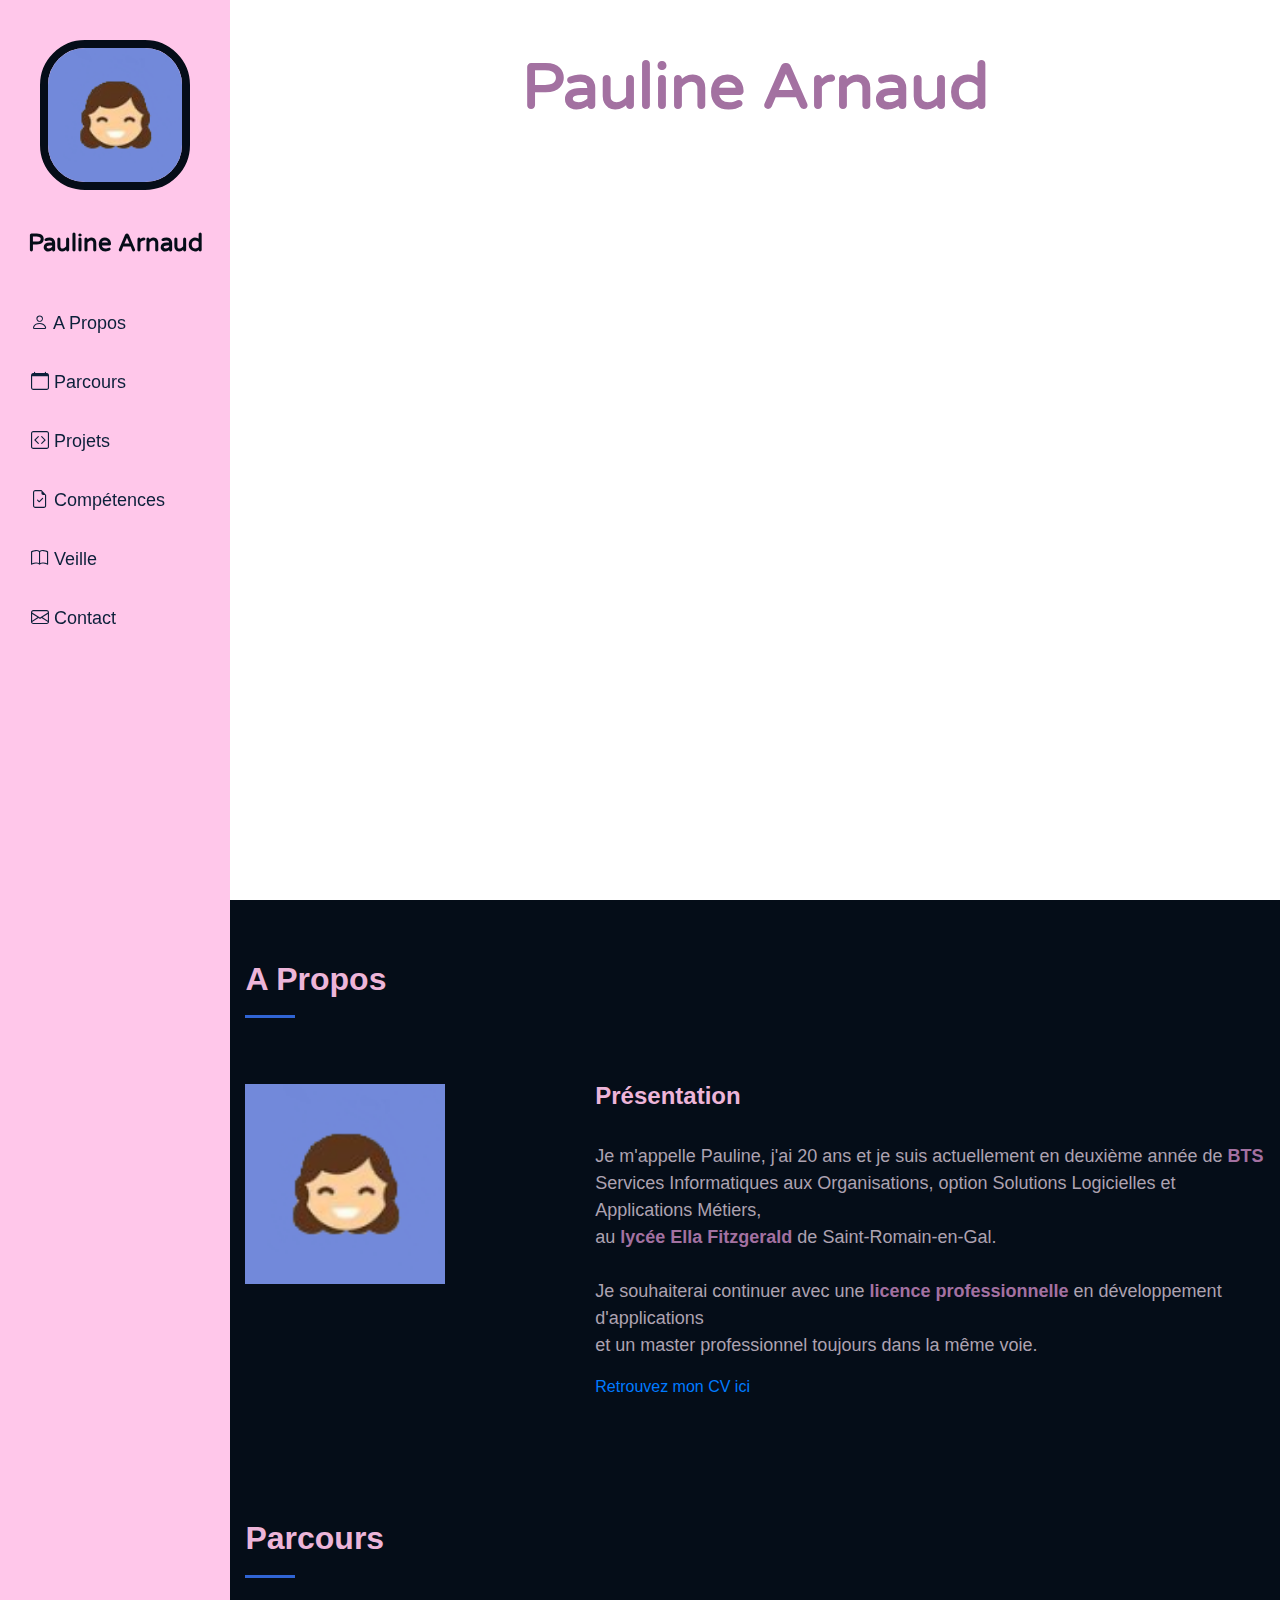
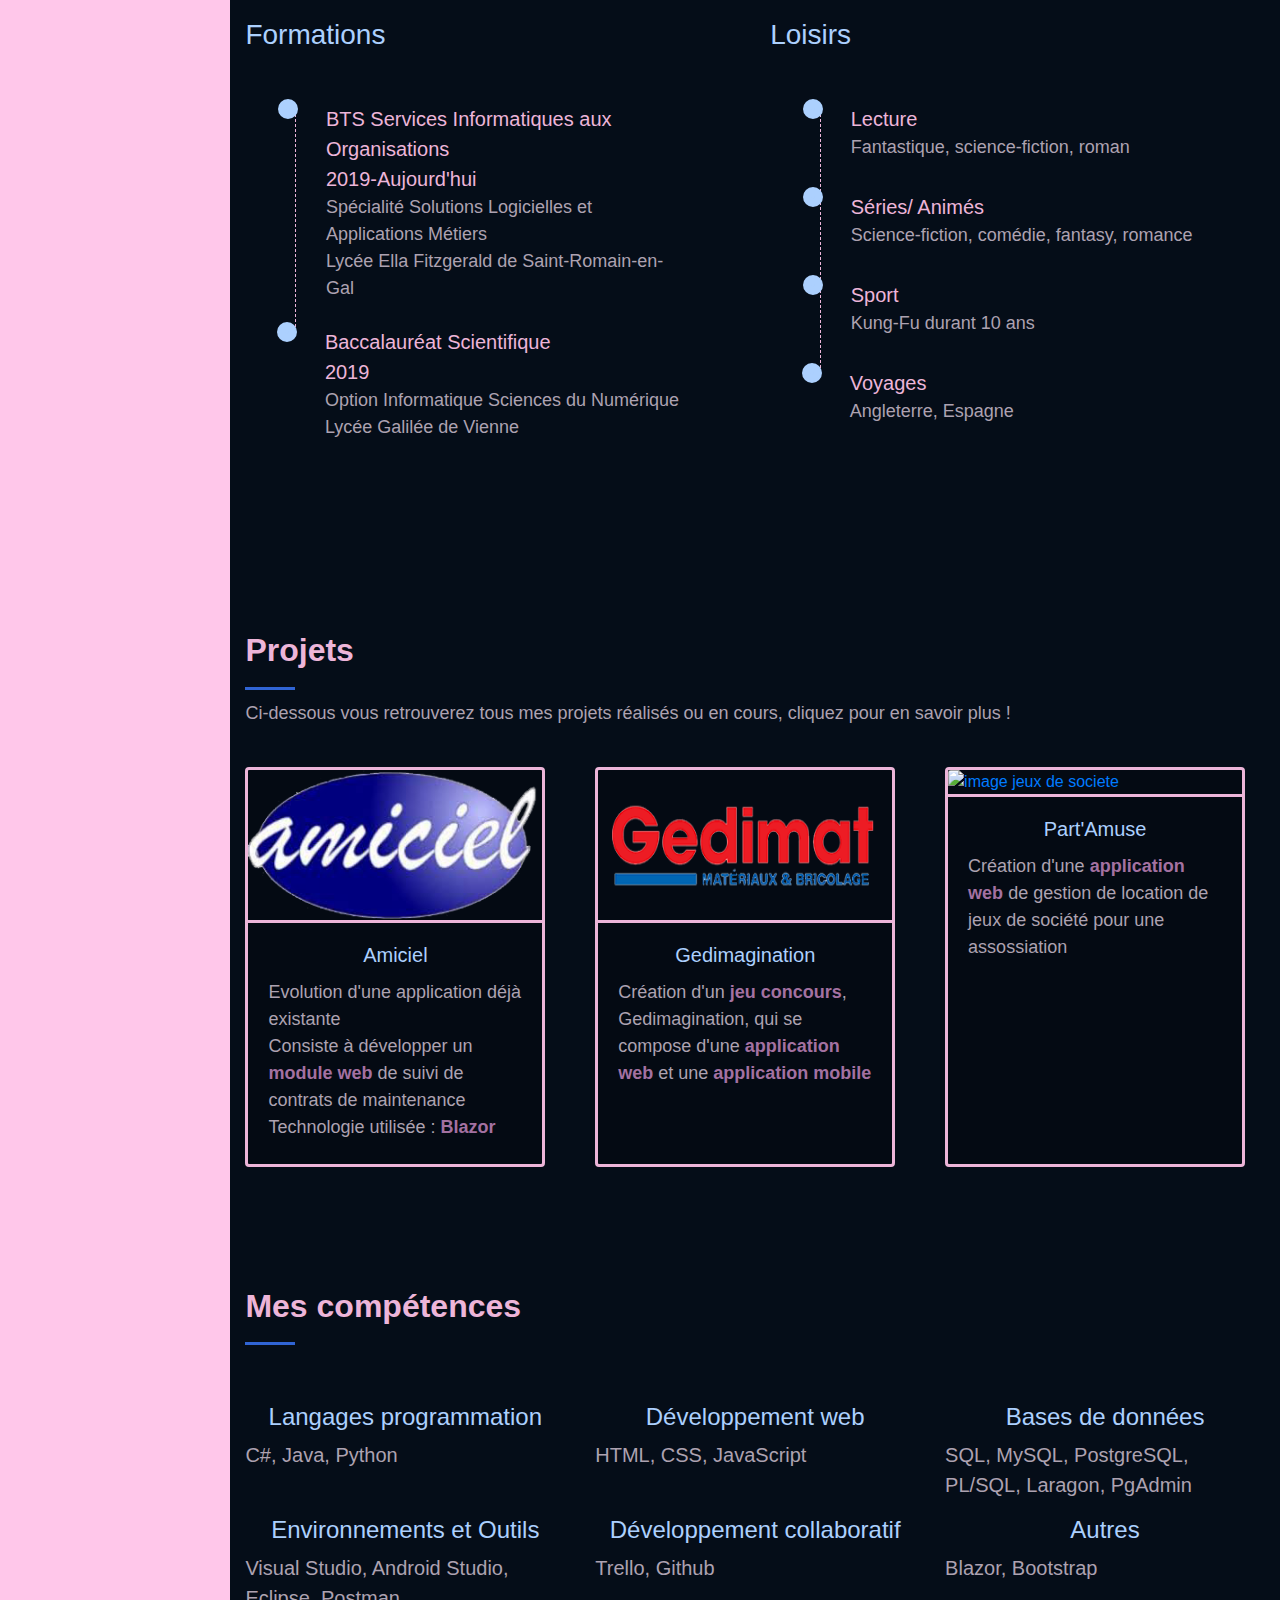
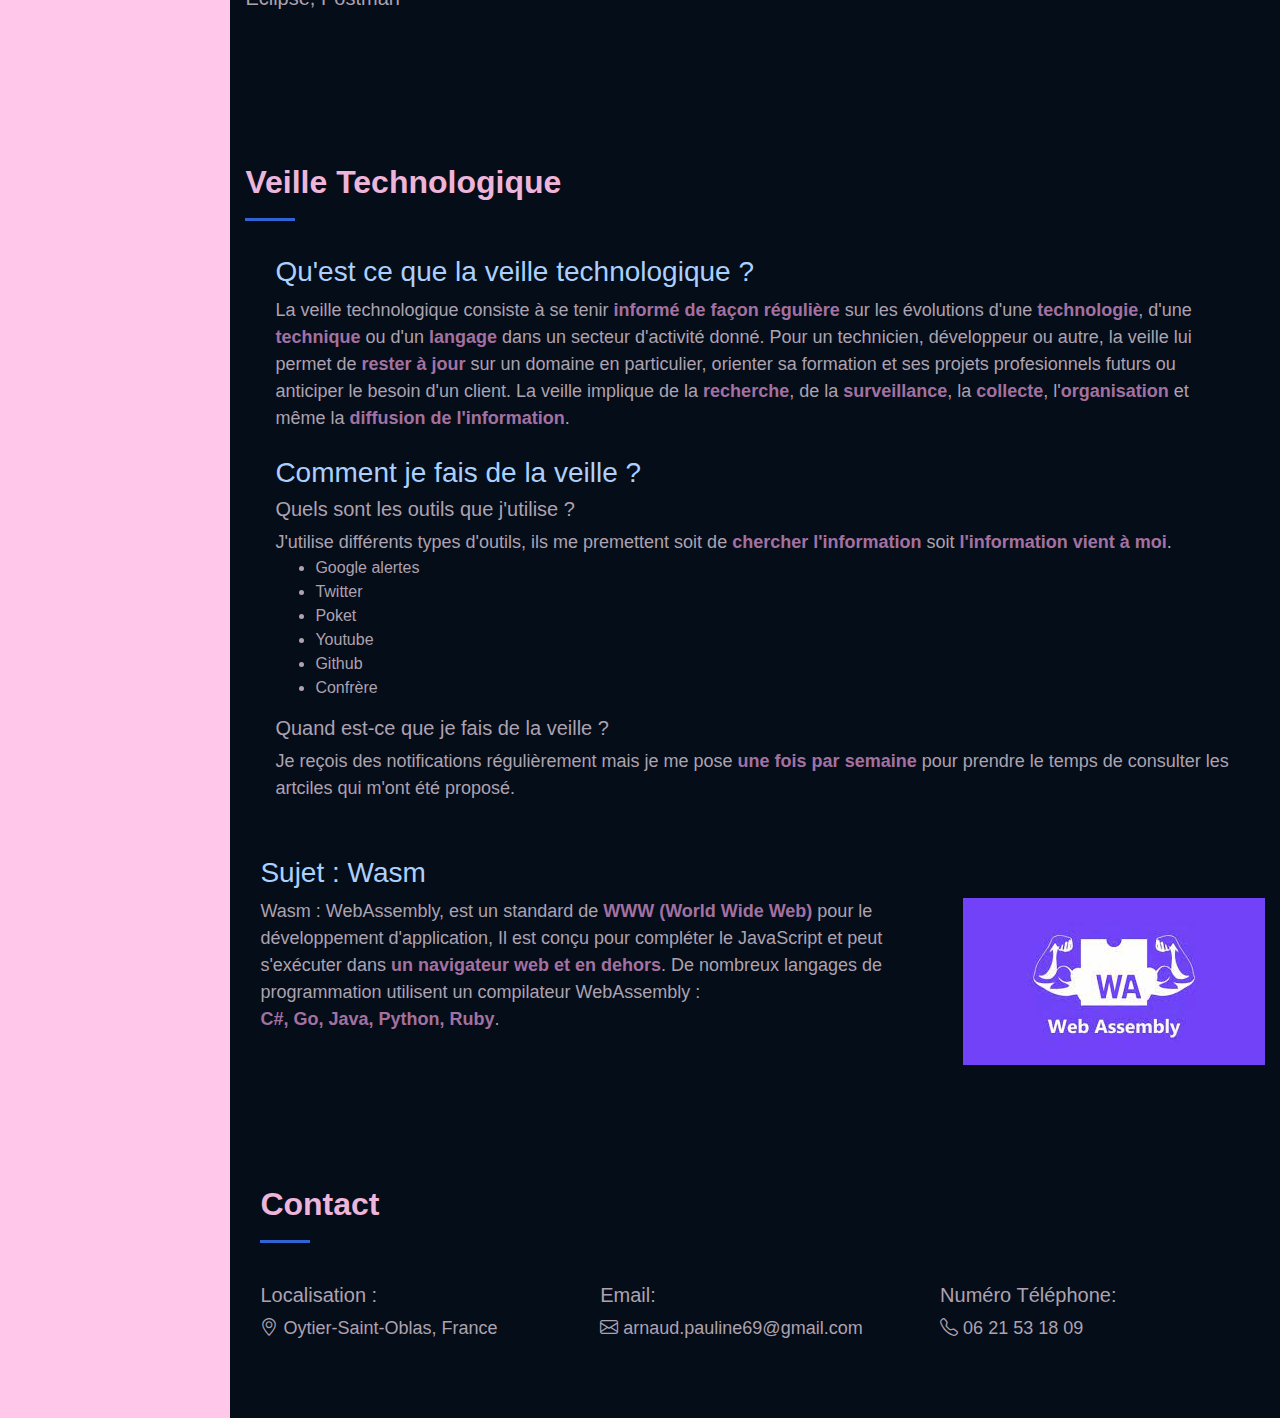
==== commit bf95c10d: "Add files via upload" ====
--- a/index.html
+++ b/index.html
@@ -207,7 +207,7 @@
                                         <a href="projet_partAmuse.html" title="En savoir plus"><img src="img/partAmuse.png" class="card-img-top" alt="image jeux de societe"></a>
                                         <div class="card-body">
                                           <h5 class="card-title">Part'Amuse</h5>
-                                          <p class="card-text">Création d'une <strong>application web</strong> de gestion de <strong></strong>jeux de société</strong> pour une assossiation</p>
+                                          <p class="card-text">Création d'une <strong>application web</strong> de gestion de location de <strong></strong>jeux de société</strong> pour une assossiation</p>
                                         </div>
                                     </div>
                                 </div>
@@ -240,7 +240,7 @@
                                 </div>
                                 <div class="row mt-3">
                                     <div class="col-lg-4 col-md-12 col-sm-12">
-                                        <h4 class="text-center">Environnement et Outils</h4>
+                                        <h4 class="text-center">Environnements et Outils</h4>
                                         <span class="lead">Visual Studio, Android Studio, Eclipse, Postman</span>
                                     </div>
                                     <div class="col-lg-4 col-md-12 col-sm-12">
@@ -248,7 +248,7 @@
                                         <span class="lead">Trello, Github</span>
                                     </div>
                                     <div class="col-lg-4 col-md-12 col-sm-12">
-                                        <h4 class="text-center">Autre</h4>
+                                        <h4 class="text-center">Autres</h4>
                                         <span class="lead">Blazor, Bootstrap</span>
                                     </div>
                                 </div>
@@ -266,15 +266,15 @@
                                 <div class="container">
                                     <div class="col-lg-12">
                                         <h3>Qu'est ce que la veille technologique ?</h3>
-                                        <p>La veille technologique consiste à se tenir <strong>informé de façon régulière</strong> sur les évolutions d'une <strong>technologie</strong>, d'une <strong>technique</strong> ou d'un <strong>langage</strong> dans un secteur d'activité donnée.
-                                            Pour un technicien, développeur ou autre, la veille lui permet de <strong>rester à jour</strong> sur un domaine en particulier, orienter sa formation et ses projet profesionnels futurs ou anticiper le besoin d'un client. 
+                                        <p>La veille technologique consiste à se tenir <strong>informé de façon régulière</strong> sur les évolutions d'une <strong>technologie</strong>, d'une <strong>technique</strong> ou d'un <strong>langage</strong> dans un secteur d'activité donné.
+                                            Pour un technicien, développeur ou autre, la veille lui permet de <strong>rester à jour</strong> sur un domaine en particulier, orienter sa formation et ses projets profesionnels futurs ou anticiper le besoin d'un client. 
                                             La veille implique de la <strong>recherche</strong>, de la <strong>surveillance</strong>, la <strong>collecte</strong>, l'<strong>organisation</strong> et même la <strong>diffusion de l'information</strong>.
                                         </p>
                                     </div></br>
                                     <div class="col-lg-12">
                                         <h3>Comment je fais de la veille ?</h3>
                                         <h5>Quels sont les outils que j'utilise ?</h5>
-                                        <p>J'utilise différents types d'outils, soit ils me premettent de <strong>chercher l'information</strong> soit <strong>l'information vient à moi</strong>.</p>
+                                        <p>J'utilise différents types d'outils, ils me premettent soit de <strong>chercher l'information</strong> soit <strong>l'information vient à moi</strong>.</p>
                                         <ul class="list-outils">
                                             <li><a href="https://www.dotnetcurry.com/aspnet-core/realtime-app-using-blazor-webassembly-signalr-csharp9" class="link">Google alertes</a></li>
                                             <li><a href="https://twitter.com/microsoftfrance?ref_src=twsrc%5Egoogle%7Ctwcamp%5Eserp%7Ctwgr%5Eauthor" class="link">Twitter</a></li>
@@ -284,7 +284,7 @@
                                             <li>Confrère</li>
                                         </ul>
                                         <h5>Quand est-ce que je fais de la veille ?</h5>
-                                        <p>Je reçois des notifications régulièrement mais je me pose <strong>une ou deux fois par semaine</strong> pour prendre le temps de consulter une grande partie des propositions.</p></br>
+                                        <p>Je reçois des notifications régulièrement mais je me pose <strong>une fois par semaine</strong> pour prendre le temps de consulter les artciles qui m'ont été proposé.</p></br>
                                     </div>
                                 </div>
                                 <!-- <a href="veille.html" title="En savoir plus"><img src="img/photo.png" class="img-fluid"></a>  -->
--- a/css/style.css
+++ b/css/style.css
@@ -44,10 +44,15 @@
   h3{
     color: #ACD0FE;
   }
+/* 
+  .id h4{
+    color: #ACD0FE;
+  }*/
 
   .apropos h4{
     color: #ACD0FE;
-  }
+  } 
+
 
 /*--------------------------------------------------
 # HEADER
@@ -76,13 +81,15 @@
   }
   
   #header .profile h1 {
-    font-size: 24px;
+    font-size: x-large;
     margin: 0;
     padding: 0;
     font-weight: 600;
     -moz-text-align-last: center;
     text-align-last: center;
-    font-family: "Poppins", sans-serif;
+    /* font-family: "Poppins", sans-serif; */
+    font-family: 'Varela Round', sans-serif;
+
   }
   
   #header .profile h1 a, #header .profile h1 a:hover {
@@ -105,6 +112,50 @@
       margin-left: 0;
     }
   }
+
+  /*Phrase animé*/
+  .animation-sentence {
+    font-size: 2rem;
+    position: absolute;
+    margin-top: 5%;
+    top: 50%;
+    left: 50%;
+    transform: translate(-50%, -50%);
+    font-family: 'Varela Round', sans-serif;
+    color: #A371A1;
+  }
+  
+  @keyframes pulse {
+    0% {
+      opacity: 0;
+    }
+    12.5% {
+      opacity: 1;
+    }
+    25% {
+      opacity: 0;
+    }
+    100% {
+      opacity: 0;
+    }
+  }
+  .animation-sentence {
+    animation: pulse 12s infinite ease-in-out;
+    opacity: 0;
+  }
+  
+  .animation-sentence:nth-child(2) {
+    animation-delay: 5s;
+  }
+  
+  .animation-sentence:nth-child(3) {
+    animation-delay: 5s;
+  }
+  
+  .animation-sentence:nth-child(4) {
+    animation-delay: 3s;
+  }
+
 
 
 /*--------------------------------------------------
@@ -122,7 +173,7 @@
   .sidebar a {
     display: block;
     color: #0C203A;
-    font-size: 18px;
+    font-size: large;
     padding: 16px;
     text-decoration: none;
   }
@@ -139,7 +190,7 @@
   }
   
    .sidebar .icon{
-    font-size: 24px;
+    font-size: large;
     padding-right: 10px;
     display: none;
     text-decoration: none;
@@ -238,21 +289,29 @@
     display: flex;
     justify-content: center;
     align-items: baseline;
+    font-family: 'Varela Round', sans-serif;
+    /* font-family: 'Sniglet', cursive; */
   }
   
   #hero p {
-    color: #EDB5D9;
-    margin-bottom: 50px;
-    font-size: 26px;
-    font-family: "Poppins", sans-serif;
-  }
-  
-  #hero p span {
+    font-size: x-large; /*26px;*/
+    font-family: 'Varela Round', sans-serif;
+    /* font-family: "Poppins", sans-serif; */
+    margin: 0 0 0 0;
+    font-weight: 700;
+    line-height: 56px;
+    color: #A371A1;
+    display: flex;
+    justify-content: center;
+    align-items: baseline;
+  }
+  
+  /* #hero p span {
     color: #EDB5D9;
     padding-bottom: 4px;
     letter-spacing: 1px;
     border-bottom: 3px solid black;
-  }
+  } */
   
    @media screen and (min-width: 12000px) {
     #hero {
@@ -270,14 +329,15 @@
       line-height: 36px;
       margin: 0;
     }
-    #hero h2 {
-      font-size: 18px;
+    /* #hero h2 {
+      font-size: large; 18px;
       line-height: 24px;
       margin-bottom: 30px;
-    }
+    }*/
     #hero p span {
         font-size: 18px;
-    }
+    } 
+
     .screen-v{
       all: unset;
       height: 100%;
@@ -325,7 +385,7 @@
   }
   
   .section-title h2 {
-    font-size: 32px;
+    font-size: xx-large;
     font-weight: bold;
     margin-bottom: 10px;
     padding-bottom: 20px;
@@ -358,40 +418,39 @@
   --------------------------------------------------------------*/
   .apropos .content h3 {
     font-weight: 700;
-    font-size: 26px;
-    color: #EDB5D9;
-  }
-  
-  .apropos .content ul {
-    list-style: none;
-    padding: 0;
-  }
-  
-  .apropos .content ul li {
-    padding-bottom: 10px;
-  }
-  
-  .apropos .content ul i {
-    font-size: 20px;
+    font-size: x-large;
+    color: #EDB5D9;
+  }
+     
+  #matete{
+    width: 200px;
+    height: 200px;
+    margin: 8% 0 0 0;
+  } 
+ /* .apropos .content ul i {
+    font-size: xx-large;
     padding-right: 2px;
-    color: #fff;
+    color: red;
   }
   
   .apropos .content p:last-child {
     margin-bottom: 0;
-  }
+  } */
   
 
   /*--------------------------------------------------------------
   # Mes compétences
   --------------------------------------------------------------*/
 
+  #competences h4{
+    color: #ACD0FE;
+  }
 
 
   /*--------------------------------------------------------------
   # Parcours
   --------------------------------------------------------------*/
-  .resume .resume-title {
+  /* .resume .resume-title {
     font-size: 26px;
     font-weight: 700;
     margin-top: 20px;
@@ -448,7 +507,79 @@
     top: 0;
     background: #BCCFFF;
     border: 2px solid #3064D4;
-  }
+  } */
+
+
+
+  .rightbox, .rightbox-2 {
+    padding: 0rem 0rem 0em 0em;
+    height: 100%;
+    /* background-color: red; */
+  }
+  
+  .rb-container {
+    /* font-family: "PT Sans", sans-serif; */
+    font-family: "Open Sans", sans-serif;
+    width: 80%;
+    margin: auto;
+    display: block;
+    position: relative;
+    font-size: 18px;
+    }
+  
+  .rb-container ul.rb {
+    margin: 2.5em 0;
+    padding: 0;
+    display: inline-block;
+  }
+  
+  .rb-container ul.rb li {
+    list-style: none;
+    margin: auto;
+    /* margin-left: 1em; */
+    min-height: 50px;
+    border-left: 1px dashed #EDB5D9;
+    padding: 0 0 25px 30px;
+    position: relative;
+  }
+  
+  .rightbox-2 .rb-container ul.rb li {
+    padding: 0 0 15px 30px;
+  }
+
+  .rb-container ul.rb li:last-child {
+    border-left: 0;
+  }
+  
+  .rb-container ul.rb li::before {
+    position: absolute;
+    left: -18px;
+    top: -5px;
+    content: " ";
+    border: 8px solid rgba(172, 208, 254, 1);
+    border-radius: 500%;
+    background: #ACD0FE;
+    height: 20px;
+    width: 20px;
+    transition: all 500ms ease-in-out;
+  }
+  
+  .rb-container ul.rb li:hover::before {
+    border-color: #3064D4;
+    transition: all 500ms ease-in-out;
+  }
+  
+  ul.rb li .timestamp {
+    color: #EDB5D9;
+    position: relative;
+    /* width: 100px; */
+    font-size: 20px;
+  }
+  
+  .item-title {
+    color: #ADA2B1;
+  }
+
 
   /*--------------------------------------------------------------
   # Projets
@@ -459,75 +590,50 @@
 
   } */
 
-
-  .portfolio .portfolio-item {
-    margin-bottom: 30px;
-  }
-  
-  .portfolio .portfolio-wrap {
-    transition: 0.3s;
-    text-align: center;
-    position: relative;
-    overflow: hidden;
-    z-index: 1;
-  }
-  
-  /* .portfolio .portfolio-wrap::before {
-    content: "";
-    background: rgba(255, 255, 255, 0.5);
-    position: absolute;
-    left: 0;
-    right: 0;
-    top: 0;
-    bottom: 0;
-    transition: all ease-in-out 0.3s;
-    z-index: 2;
-    opacity: 0;
-  } */
-  
-  .portfolio .portfolio-wrap .portfolio-links {
-    opacity: 0.5;
-    left: 0;
-    right: 0;
-    bottom: -60px;
-    z-index: 3;
-    position: absolute;
-    transition: all ease-in-out 0.3s;
-    display: flex;
-    justify-content: center;
-  }
-  
-  .portfolio .portfolio-wrap .portfolio-links a {
-    color: #3064D4;
-    font-size: 28px;
-    text-align: center;
-    background: rgba(237 181 217 / 80%);
-    transition: 0.3s;
-    width: 50%;
-  }
-  
-  .portfolio .portfolio-wrap .portfolio-links a:hover {
-    background: rgba(48 100 212 / 75%);
-    color: #EDB5D9;
-  }
-  
-  
-  /* .portfolio .portfolio-wrap:hover::before {
-    top: 0;
-    left: 0;
-    right: 0;
-    bottom: 0;
-    opacity: 0.5;
-  } */
-  
-  .portfolio .portfolio-wrap:hover .portfolio-links {
-    opacity: 1;
-    bottom: 0;
-  }
   
   .apropos .row .col-lg-4 .img-fluid{
     align-items: center;
   }
+ /*tableau page Amiciel bilan*/
+  #tbl-biln thead{
+    color: #ACD0FE;
+  }
+
+  #tbl-biln tbody{
+    color: #ADA2B1;
+  }
+
+
+/*CARDS PROJETS*/
+
+#projets .card{
+  margin-top: 10px;
+  width: 300px;
+  height: 400px;
+  background-color: rgba(0,0,0,0.2);
+  border: solid;
+  border-color: #EDB5D9;
+}
+
+#projets .card h5{
+  color: #ACD0FE;
+  text-align: center;
+}
+
+#projets img{
+  width: 290px;
+  height: 150px;
+}
+
+#projets .card .card-body{
+  border-top: solid;
+  border-color: #EDB5D9;
+}
+
+/* #cardtest p{
+  text-align: center;
+} */
+
 
 
 /*--------------------------------------------------------------
@@ -538,6 +644,27 @@
     cursor: pointer;
     transition: 0.3s;
   }
+
+  #myImg5{
+    width: 85%;
+    height: 85%;
+  }
+
+  #myImg10{
+    width: 85%;
+    height: 85%;
+  }
+
+  #myImg11{
+    width: 100%;
+    height: 15%;
+  }
+
+  #myImg12{
+    width: 60%;
+    height: 70%;
+  }
+
 
   #myImg:hover {opacity: 0.7;}
 
@@ -555,12 +682,27 @@
     background-color: rgba(0,0,0,0.9);
   }
 
+
   /* Modal Content (image) */
   .modal-content {
     margin: auto;
     display: block;
     width: 80%;
     max-width: 1000px;
+  }
+
+  #imgDut {
+    margin: auto;
+    display: block;
+    width: 80%;
+    max-width: 780px;
+  }
+
+  #imgPgVot{
+    margin: auto;
+    display: block;
+    width: 80%;
+    max-width: 400px;
   }
 
   /* Caption of Modal Image */
@@ -621,8 +763,18 @@
 
 
 /*--------------------------------------------------
+# VEILLE
+--------------------------------------------------*/
+  .link{
+    text-decoration: none;
+    color: #ADA2B1;
+  }
+
+
+/*--------------------------------------------------
 # FOOTER
 --------------------------------------------------*/
 #footer{
     background-color: #050d18;
+    z-index: 2;
 }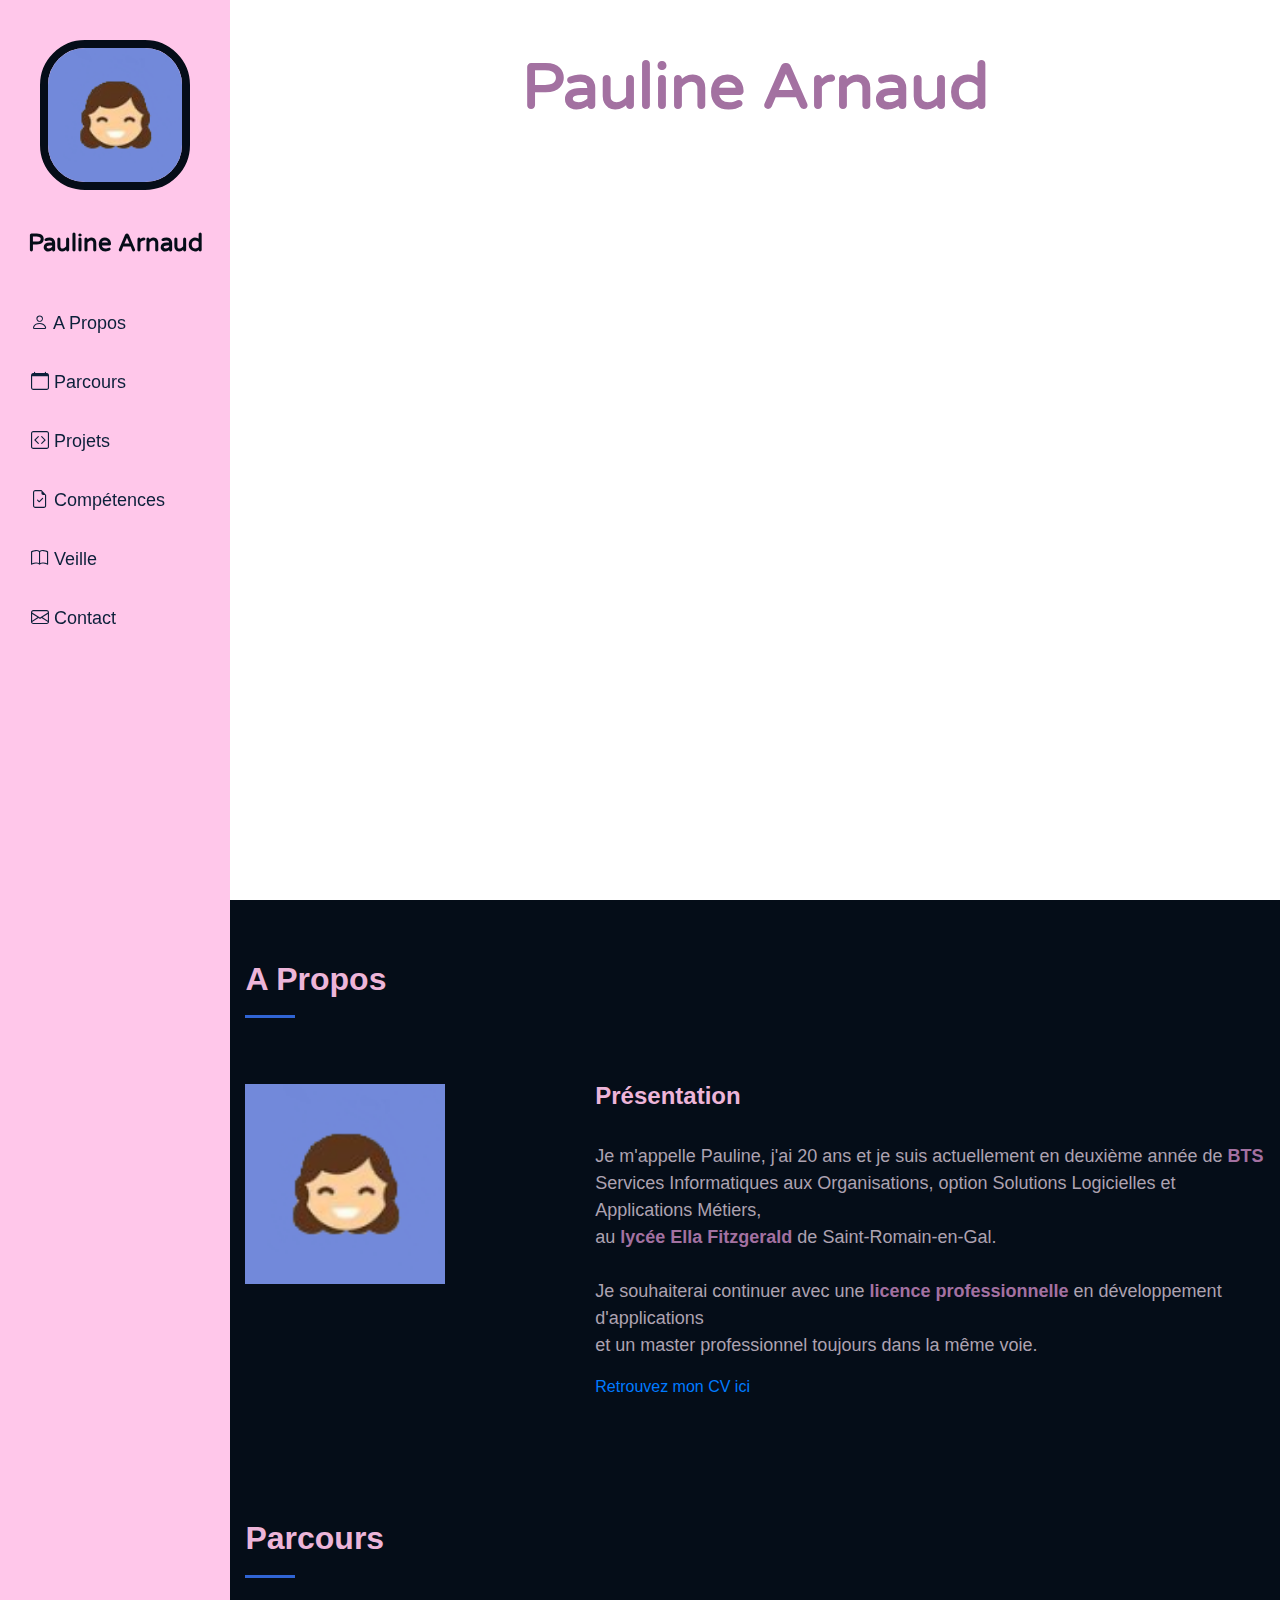
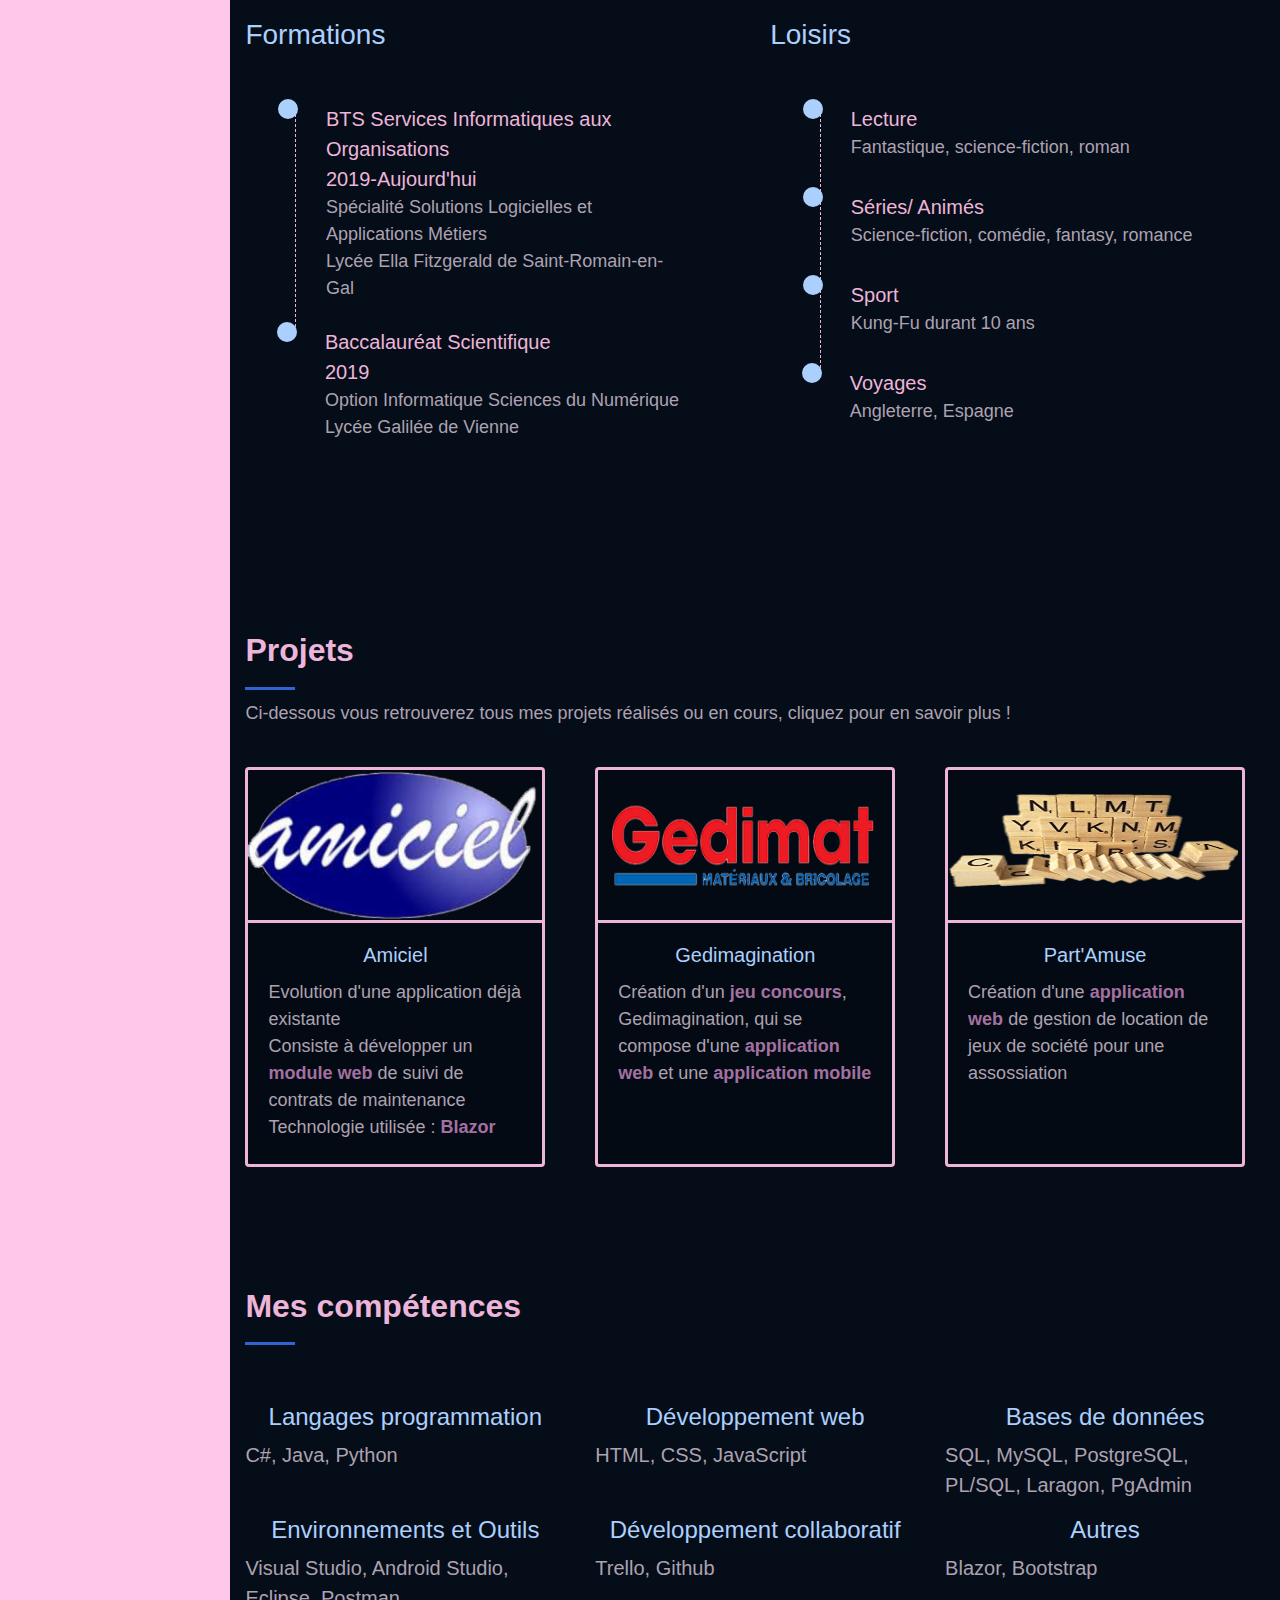
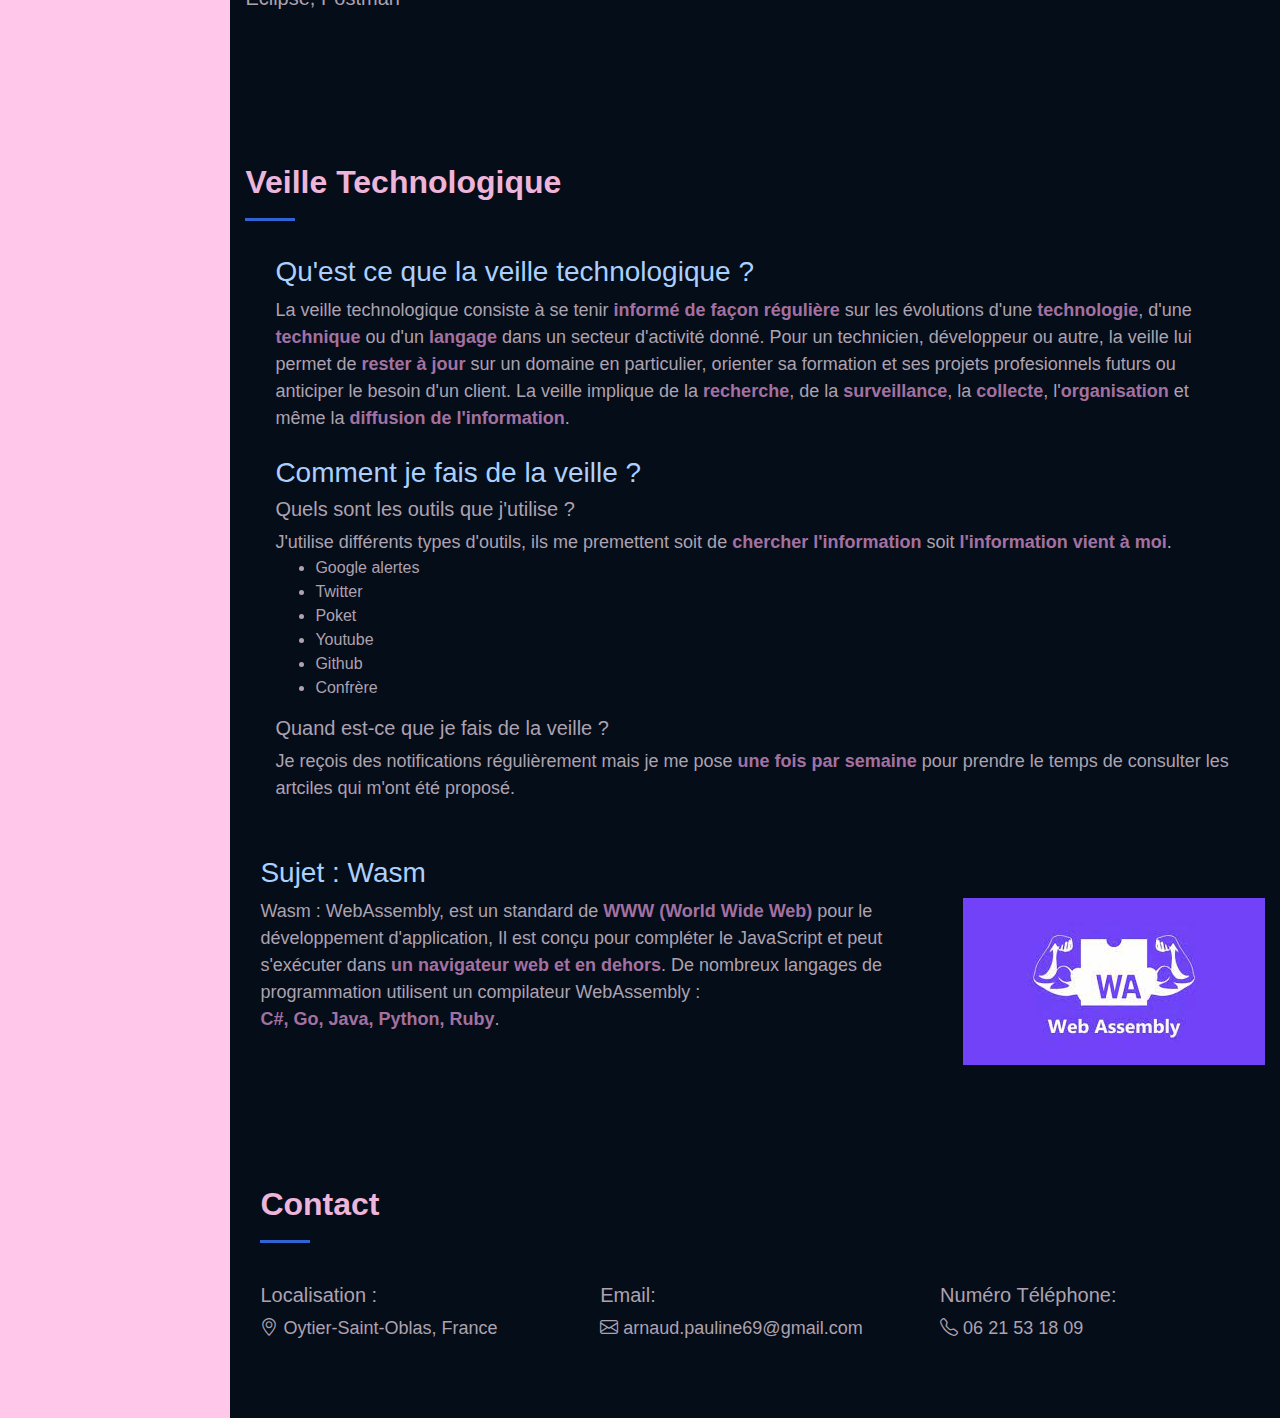
==== commit d5c65513: "Add files via upload" ====
--- a/index.html
+++ b/index.html
@@ -204,7 +204,7 @@
 
                                 <div class="col-lg-4 col-md-6 projets-item">
                                     <div class="card" id="cardtest">
-                                        <a href="projet_partAmuse.html" title="En savoir plus"><img src="img/partAmuse.png" class="card-img-top" alt="image jeux de societe"></a>
+                                        <a href="projet_partAmuse.html" title="En savoir plus"><img src="img/PartAmuse.png" class="card-img-top" alt="image jeux de societe"></a>
                                         <div class="card-body">
                                           <h5 class="card-title">Part'Amuse</h5>
                                           <p class="card-text">Création d'une <strong>application web</strong> de gestion de location de <strong></strong>jeux de société</strong> pour une assossiation</p>
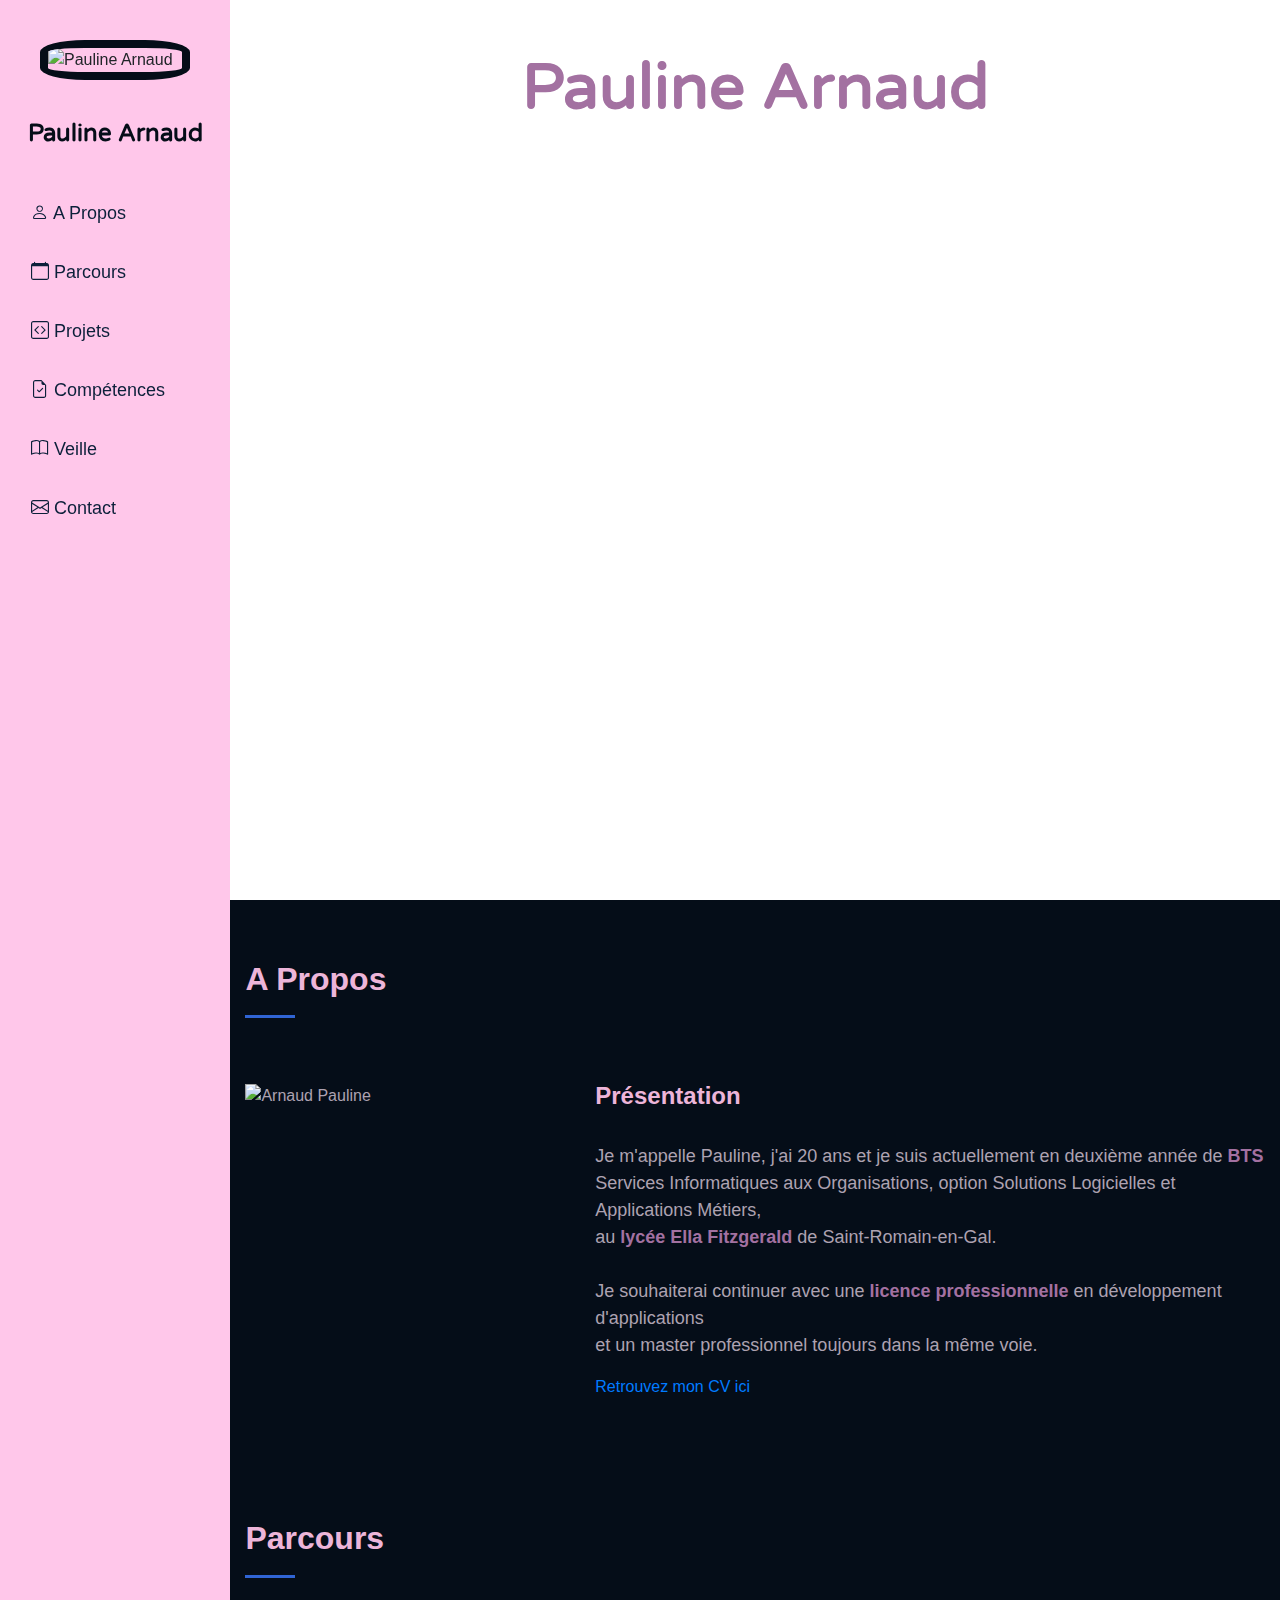
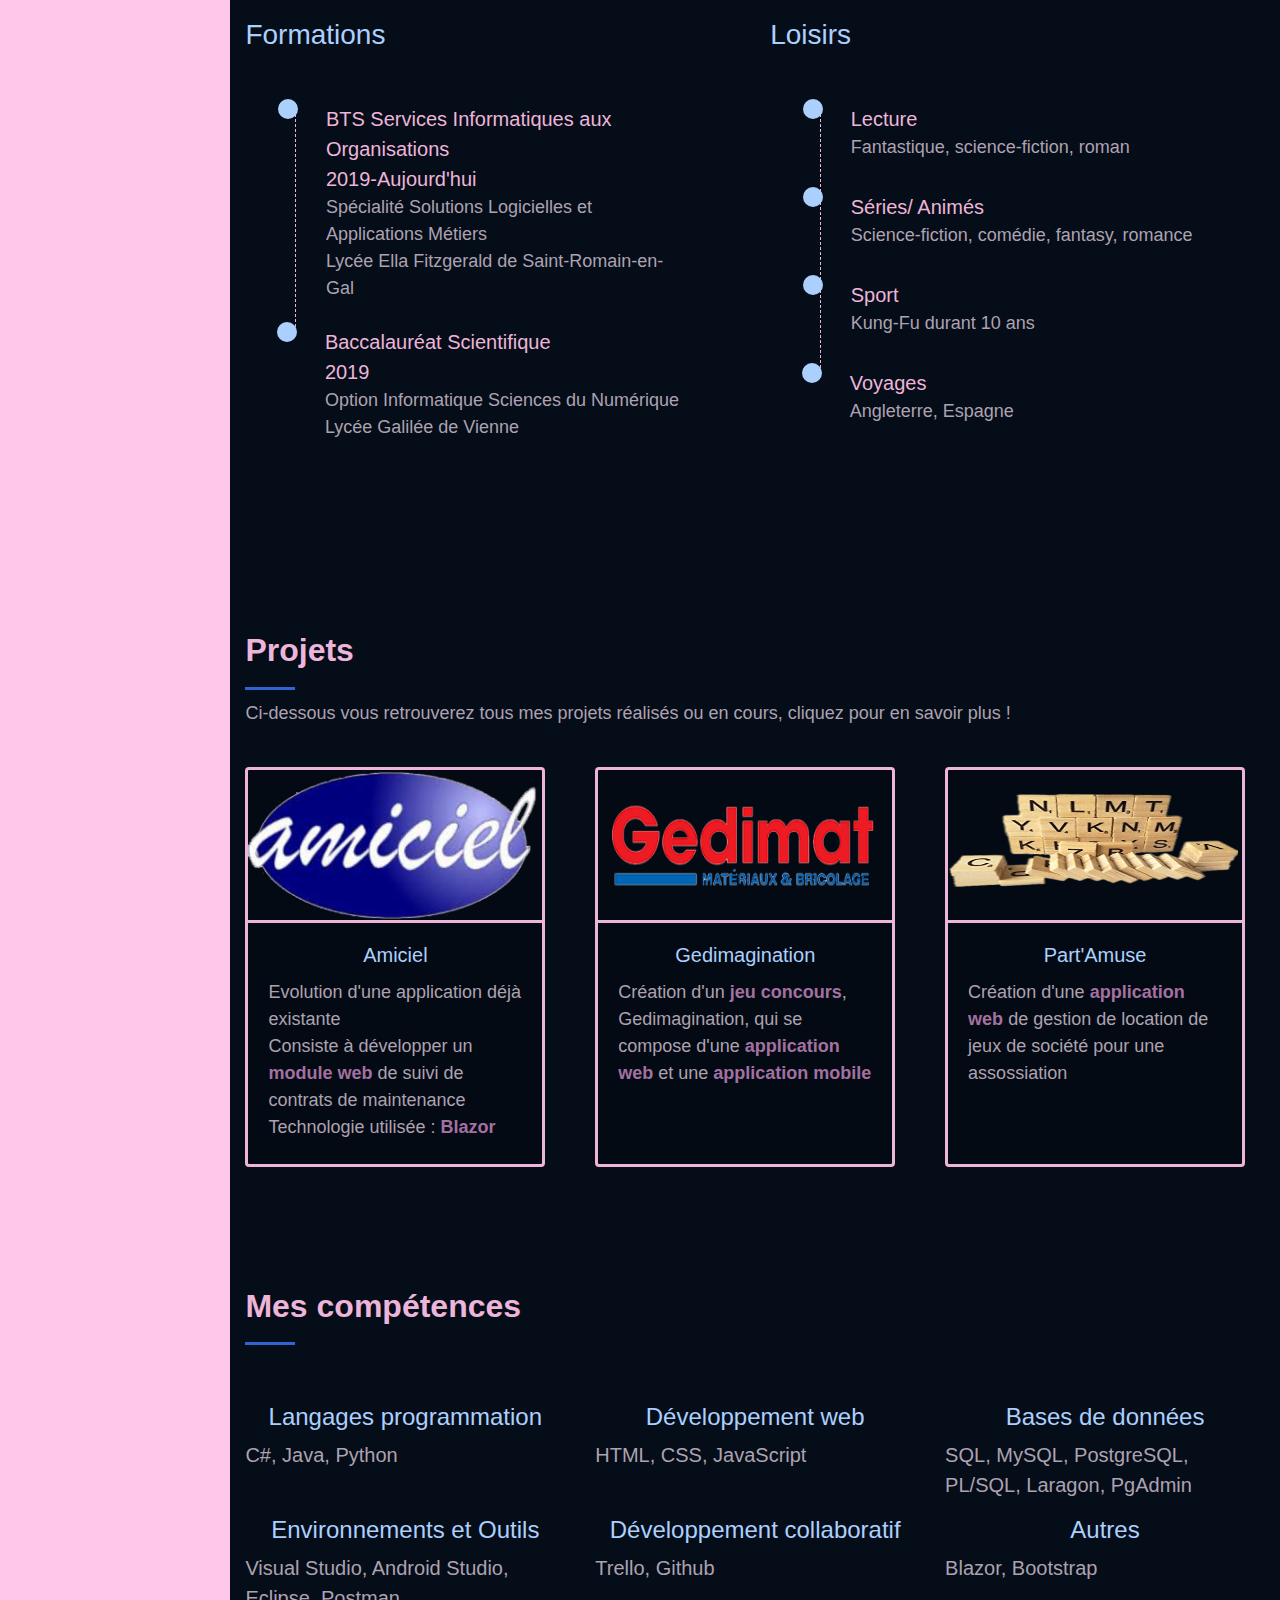
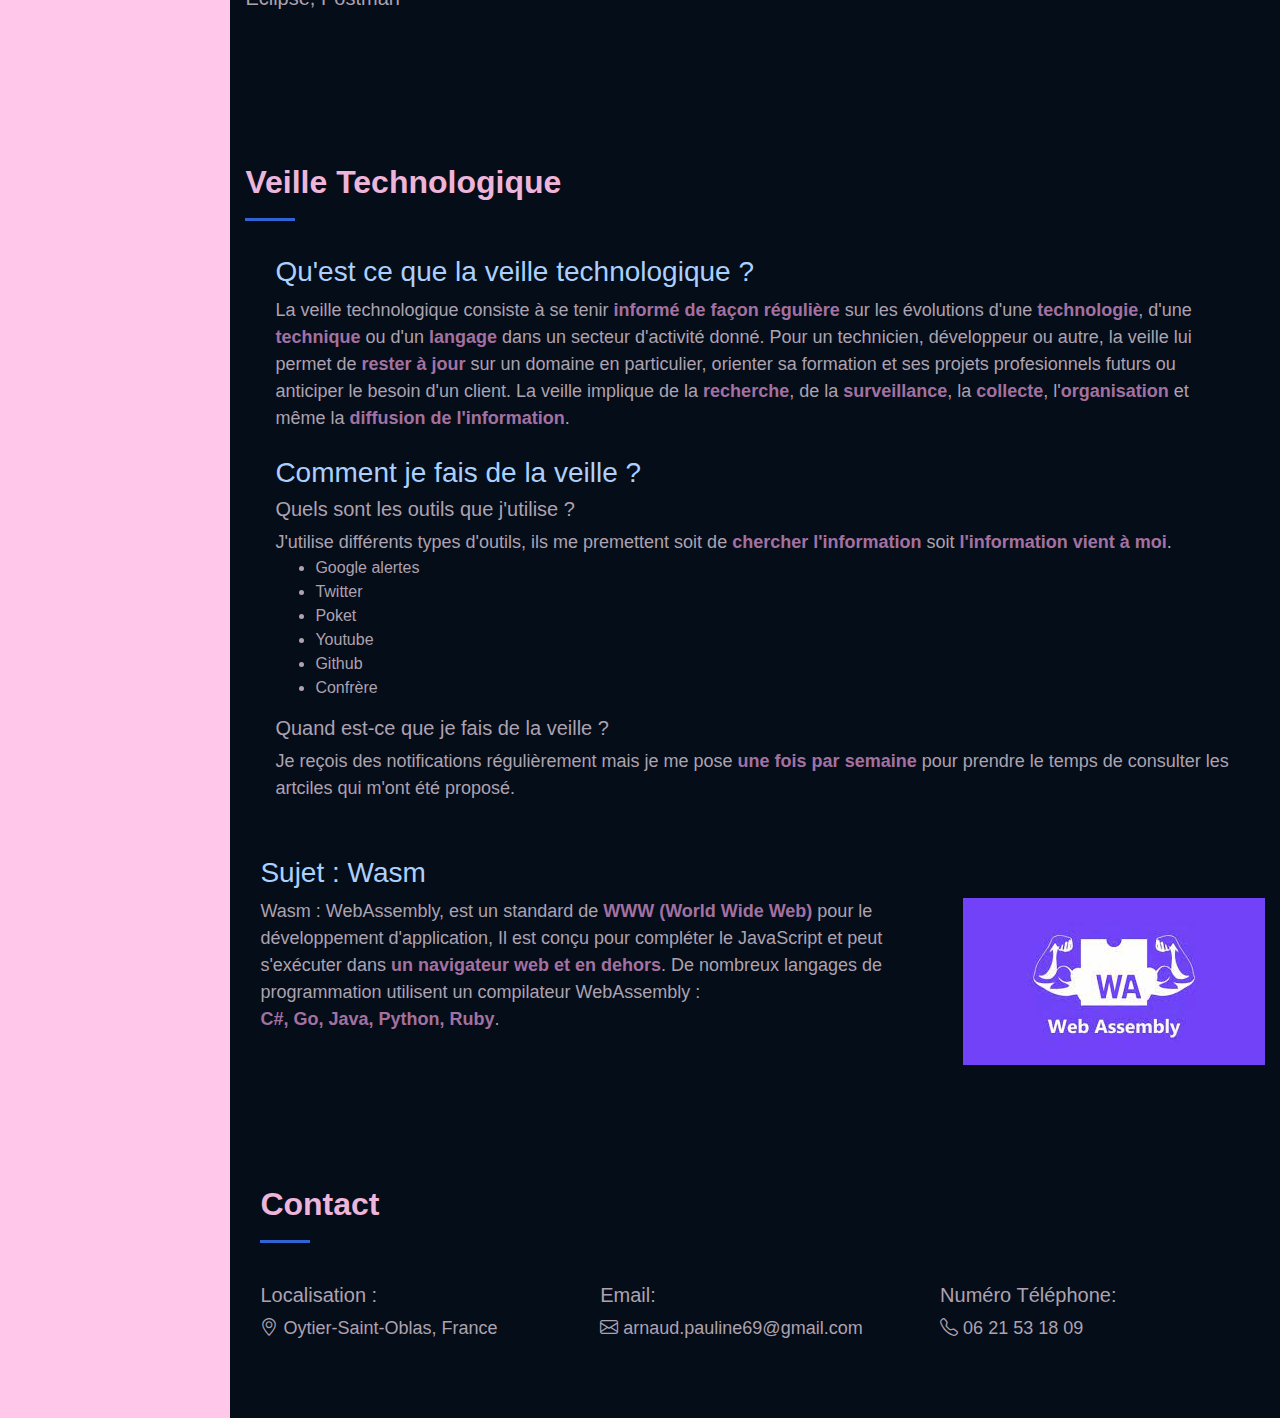
==== commit 5871bc5e: "Add files via upload" ====
--- a/index.html
+++ b/index.html
@@ -26,7 +26,7 @@
             <header id="header">
                 <div id="navbar" class="d-flex flex-column position-fixed">
                     <div class="profile">
-                        <img src="img/avatar.png" alt="Pauline Arnaud" class="img-fluid">
+                        <img src="img/photo.png" alt="Pauline Arnaud" class="img-fluid">
                         <center><h1 class="text-light"><a href="index.html">Pauline Arnaud</a></h1></center>
                     </div>
 
@@ -73,7 +73,7 @@
                     
                             <div class="row">
                                 <div class="col-lg-4">
-                                    <img src="img/avatar.png" class="img-fluid" alt="Arnaud Pauline" id="matete">
+                                    <img src="img/photo.png" class="img-fluid" alt="Arnaud Pauline" id="matete">
                                 </div>
                                 <div class="col-lg-8 pt-4 pt-lg-0 content">
                                     <br><h3>Présentation</h3><br>
